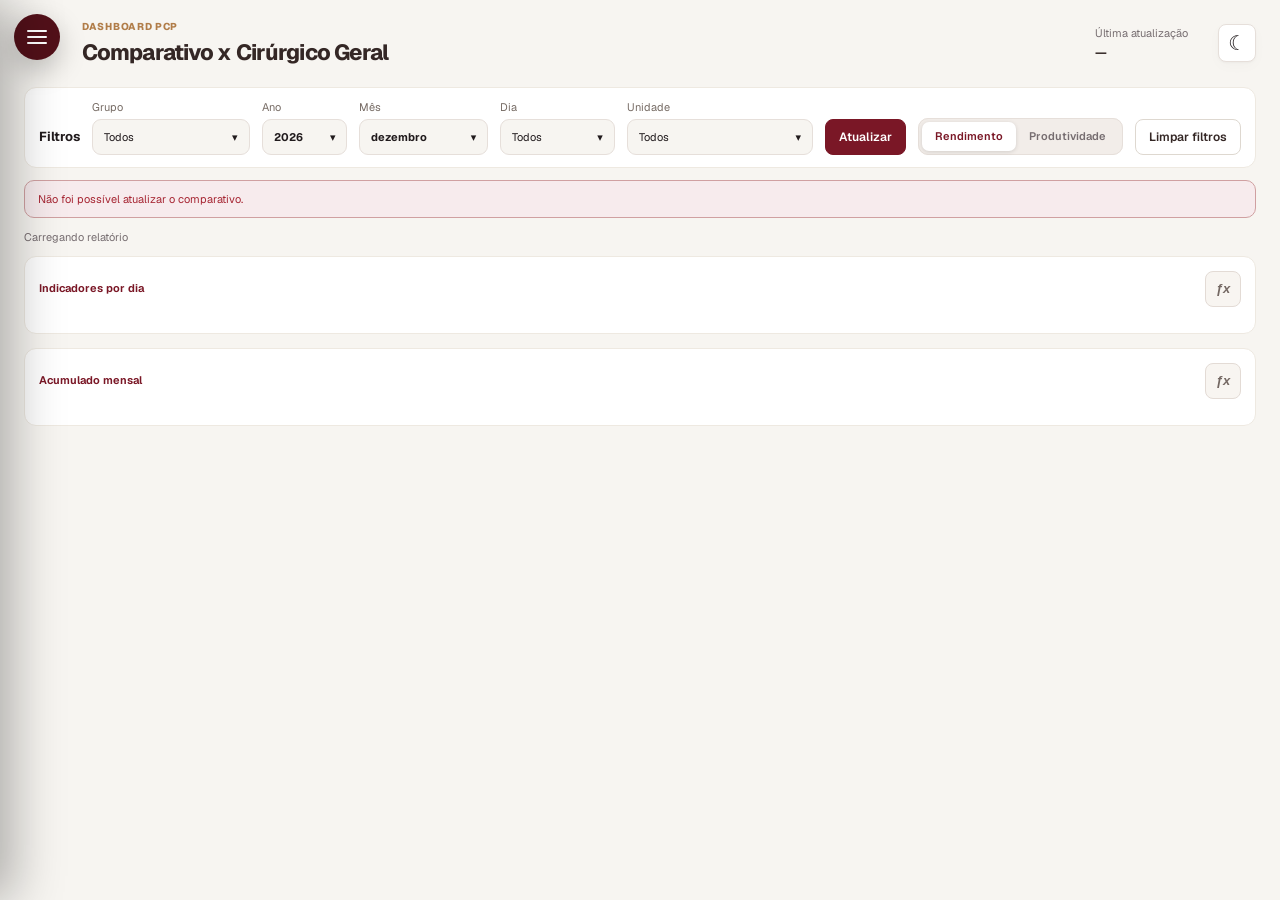
==== index.html @ 4cd7d061 "Identifica período e unidades no resumo de paradas de produção" ====
<!doctype html><html lang="pt-BR"><head><meta name="color-scheme" content="light dark"><meta charset="utf-8"><meta name="viewport" content="width=device-width,initial-scale=1"><link rel="icon" href="assets/img/favicon-granja.png"><title>Comparativo x Cirúrgico Geral | BI PCP</title><script>if(window.matchMedia("(max-width:767px)").matches){document.documentElement.dataset.theme="light";}else{try{const theme=localStorage.getItem('bi-zootecnico-theme');if(theme==='light'||theme==='dark')document.documentElement.dataset.theme=theme;}catch(_){}}</script><link rel="stylesheet" href="assets/css/app.css?v=32f4011f5f65"><link rel="stylesheet" href="assets/vendor/geist/index.css"><link rel="stylesheet" href="assets/css/pcp.css?v=a3d32bdedaae"><link rel="stylesheet" href="assets/css/indicator-formulas.css?v=6862e97d2ed5"><link rel="stylesheet" href="assets/css/pcp-condenacoes-period.css?v=20261119-acoes-empilhadas-8"></head><body class="pcp-report" data-page="desempenho" data-pcp-tables="diario_industria,diario_industria_turnos"><div class="app-shell"><header class="page-header"><div><div class="eyebrow">Dashboard PCP</div><h1>Comparativo x Cirúrgico Geral</h1><p></p></div><div class="header-toolbar"></div></header><section class="card filter-card hidden"><div class="filter-card-top"><div><h2>Filtros</h2><p>Os componentes compartilham o contexto selecionado.</p></div><div class="pcp-toolbar"><button class="button" id="atualizar" type="button">Atualizar</button><button class="button button-ghost-danger" id="limparFiltros" type="button">Limpar filtros</button></div></div><div class="filters-grid first-page-filters"><label class="filter-field"><span>Relatório</span><select id="tabela" class="pcp-filter-select"></select></label><div class="filter-field"><span>Ano</span><div class="checkbox-multiselect" id="ano"></div></div><div class="filter-field"><span>Mês</span><div class="checkbox-multiselect" id="mes"></div></div><div class="filter-field"><span>Empresa</span><div class="checkbox-multiselect" id="empresa"></div></div><div class="filter-field"><span>Unidade</span><div class="checkbox-multiselect" id="unidade"></div></div><div class="filter-field" id="secao-field"><span>Seção</span><div class="checkbox-multiselect" id="secao"></div></div><div class="filter-field" id="transacao-field"><span>Transação</span><div class="checkbox-multiselect" id="transacao"></div></div></div></section><div id="mensagemErro" class="alert alert-error hidden" role="alert"></div><p id="estadoConsulta" class="pcp-mobile-label" role="status" aria-live="polite">Carregando relatório</p><main id="pcpConteudo" class="pcp-layout"></main></div><script src="assets/vendor/echarts/echarts.min.js"></script><script src="assets/js/config.js?v=98c9b3e5670e"></script><script src="assets/js/api.js?v=2f6e5cc27788"></script><script src="assets/js/theme.js?v=80469cb91aea"></script><script src="assets/js/filters.js?v=a02ed3ed2dec"></script><script src="assets/js/pcp-multiselect.js?v=17f7ce40a08b"></script><script src="assets/js/api-screen.js?v=c61b14a5a5da"></script><script src="assets/js/pcp-report-model.js?v=6439ba929b4d"></script><script src="assets/js/pcp-comparativo.js?v=2f45422227d0"></script><script src="assets/js/pcp-eficiencia.js?v=c027bd2e441c"></script><script src="assets/js/pcp-estoque-pa.js?v=470a0c54a097"></script><script src="assets/js/pcp-gestao-pa.js?v=091624c36175"></script><script src="assets/js/pcp-table-sort.js?v=40206d706b6e"></script><script src="assets/js/pcp-condenacoes-period.js?v=20261119-contexto-semanal-6"></script><script src="assets/js/pcp-condenacoes.js?v=granja-fornecedor-20261123-1"></script><script src="assets/js/pcp-paradas.js?v=a822362662da"></script><script src="assets/js/pcp-cirurgico.js?v=8f1dd2da748f"></script><script src="assets/js/pcp-report.js?v=782a827d8070"></script><script src="assets/js/sidebar.js?v=56836fad3c9e"></script><script src="assets/js/indicator-formulas-data.js?v=10bcbc79a2e3"></script><script src="assets/js/indicator-formulas.js?v=61b629666695"></script><script src="assets/js/overview-return.js?v=3"></script></body></html>
---- assets/css/app.css ----
:root {
  color-scheme: light;

  --background: #f7f5f1;
  --foreground: #211b1d;

  --card: #ffffff;
  --card-foreground: #211b1d;

  --popover: #ffffff;
  --popover-foreground: #211b1d;

  --primary: #7a1726;
  --primary-foreground: #ffffff;
  --primary-2: #a52a3c;

  --secondary: #f2ede9;
  --secondary-foreground: #352d2f;

  --accent: #c29b2f;
  --accent-foreground: #211b1d;

  --muted: #f1ede8;
  --muted-foreground: #766d70;

  --border: #e6dfda;
  --input: #e6dfda;
  --ring: rgba(122, 23, 38, 0.24);

  --destructive: #a62532;

  --radius: 14px;

  --shadow-sm:
    0 1px 2px rgba(24, 18, 20, 0.03), 0 4px 14px rgba(24, 18, 20, 0.025);

  --shadow-md:
    0 1px 2px rgba(24, 18, 20, 0.04), 0 12px 34px rgba(24, 18, 20, 0.055);
}

.api-filter-progress { position:fixed; right:20px; bottom:18px; z-index:3000; display:flex; align-items:center; gap:10px; padding:12px 18px; border:1px solid var(--border); border-radius:10px; background:var(--card); color:var(--primary); box-shadow:0 5px 22px #0002; font-size:13px; font-weight:650; pointer-events:none; }
.api-filter-progress::before { content:""; width:15px; height:15px; border:2px solid var(--border); border-top-color:var(--primary); border-radius:50%; animation:api-filter-spin .8s linear infinite; }
@keyframes api-filter-spin { to { transform:rotate(360deg); } }
@media (prefers-reduced-motion:reduce) { .api-filter-progress::before { animation:none; } }


:root[data-theme="dark"] {
  color-scheme: dark;

  --background: #111113;
  --foreground: #f3eeee;

  --card: #171719;
  --card-foreground: #f3eeee;

  --popover: #1b1b1e;
  --popover-foreground: #f3eeee;

  --primary: #b84b5e;
  --primary-foreground: #ffffff;
  --primary-2: #8d2538;

  --secondary: #232326;
  --secondary-foreground: #f0e9e9;

  --accent: #d1ad42;
  --accent-foreground: #171719;

  --muted: #222225;
  --muted-foreground: #aaa0a3;

  --border: #2e2e33;
  --input: #333338;
  --ring: rgba(184, 75, 94, 0.28);

  --destructive: #d1505b;

  --shadow-sm: 0 1px 2px rgba(0, 0, 0, 0.28);

  --shadow-md: 0 16px 42px rgba(0, 0, 0, 0.32);
}

* {
  box-sizing: border-box;
}

html,
body {
  margin: 0;
  min-height: 100%;
}

body {
  background:
    radial-gradient(
      circle at 86% -10%,
      color-mix(in srgb, var(--primary) 7%, transparent),
      transparent 28%
    ),
    var(--background);

  color: var(--foreground);

  font-family:
    Inter,
    ui-sans-serif,
    system-ui,
    -apple-system,
    BlinkMacSystemFont,
    "Segoe UI",
    sans-serif;

  -webkit-font-smoothing: antialiased;
}

button,
select,
input {
  font: inherit;
}

.hidden {
  display: none !important;
}

.app-shell {
  width: min(1760px, calc(100% - 32px));
  margin: 0 auto;
  padding: 26px 0 42px;
}

.page-header {
  display: flex;
  align-items: flex-start;
  justify-content: space-between;
  gap: 24px;

  margin-bottom: 20px;
}

.page-header h1 {
  margin: 5px 0 4px;

  font-size: clamp(28px, 2.1vw, 38px);
  line-height: 1.05;

  font-weight: 760;
  letter-spacing: -0.04em;
}

.page-header p {
  margin: 0;

  color: var(--muted-foreground);

  font-size: 13px;
}

.eyebrow {
  color: var(--accent);

  font-size: 10px;
  font-weight: 800;

  letter-spacing: 0.07em;
  text-transform: uppercase;
}

.header-toolbar {
  display: flex;
  align-items: center;
  gap: 10px;
}

.icon-button {
  min-width: 40px;
  height: 40px;

  display: inline-flex;
  align-items: center;
  justify-content: center;
  gap: 8px;

  padding: 0 11px;

  border: 1px solid var(--border);
  border-radius: 10px;

  background: var(--card);
  color: var(--foreground);

  cursor: pointer;
  text-decoration: none;

  box-shadow: var(--shadow-sm);
}

.icon-button:hover {
  background: var(--secondary);
}

.icon-button-label {
  min-width: auto;

  color: var(--primary);

  font-size: 12px;
  font-weight: 700;
}

.update-meta {
  padding-left: 12px;

  border-left: 1px solid var(--border);
}

.update-meta span {
  display: block;

  margin-bottom: 2px;

  color: var(--muted-foreground);

  font-size: 9px;
  font-weight: 800;

  letter-spacing: 0.05em;
  text-transform: uppercase;
}

.update-meta strong {
  display: block;

  font-size: 11px;
  font-weight: 650;
}

.card {
  border: 1px solid var(--border);
  border-radius: var(--radius);

  background: var(--card);
  color: var(--card-foreground);

  box-shadow: var(--shadow-sm);
}

.filter-card {
  margin-bottom: 16px;
  padding: 14px;
}

.filter-card-top {
  display: flex;
  align-items: flex-start;
  justify-content: space-between;
  gap: 16px;

  margin-bottom: 12px;
}

.filter-card-top h2 {
  margin: 0;

  font-size: 13px;
}

.filter-card-top p {
  margin: 2px 0 0;

  color: var(--muted-foreground);

  font-size: 10px;
}

.filters-grid {
  display: grid;
  gap: 9px;
}

.first-page-filters {
  grid-template-columns: repeat(6, minmax(145px, 1fr));
}

.details-filters {
  grid-template-columns: repeat(5, minmax(145px, 1fr));
}

.filter-field {
  min-width: 0;
}

.filter-field > span {
  display: block;

  margin: 0 0 5px 2px;

  color: var(--muted-foreground);

  font-size: 9px;
  font-weight: 750;
}

.filter-field select {
  width: 100%;
  min-height: 40px;

  padding: 0 11px;

  border: 1px solid var(--input);
  border-radius: 9px;

  background: var(--background);
  color: var(--foreground);
}

.button {
  min-height: 36px;

  padding: 0 13px;

  border: 1px solid transparent;
  border-radius: 9px;

  cursor: pointer;

  font-size: 11px;
  font-weight: 700;
}

.button-ghost-danger {
  border-color: color-mix(in srgb, var(--destructive) 22%, var(--border));

  background: color-mix(in srgb, var(--destructive) 8%, var(--card));

  color: var(--destructive);
}

.button-ghost-danger:hover {
  background: var(--destructive);
  color: #fff;
}

/* Choices.js */
.choices {
  margin: 0 !important;
}

.choices__inner {
  min-height: 40px !important;

  display: flex;
  align-items: center;

  padding: 6px 32px 6px 10px !important;

  border: 1px solid var(--input) !important;
  border-radius: 9px !important;

  background: var(--background) !important;
  color: var(--foreground) !important;

  font-size: 12px !important;
}

.is-focused .choices__inner,
.is-open .choices__inner {
  border-color: var(--primary) !important;

  box-shadow: 0 0 0 3px var(--ring) !important;
}

.choices__list--single {
  padding: 0 !important;
}

.choices__list--dropdown,
.choices__list[aria-expanded] {
  z-index: 60 !important;

  margin-top: 6px !important;

  border: 1px solid var(--border) !important;
  border-radius: 10px !important;

  background: var(--popover) !important;
  color: var(--popover-foreground) !important;

  box-shadow: var(--shadow-md) !important;
}

.choices__input {
  border: 1px solid var(--border) !important;
  border-radius: 8px !important;

  background: var(--background) !important;
  color: var(--foreground) !important;
}

.choices__item--selectable.is-highlighted {
  background: var(--secondary) !important;
  color: var(--foreground) !important;
}

/* Alert */
.alert {
  margin-bottom: 14px;
  padding: 11px 13px;

  border-radius: 10px;

  font-size: 11px;
}

.alert-error {
  border: 1px solid color-mix(in srgb, var(--destructive) 34%, var(--border));

  background: color-mix(in srgb, var(--destructive) 9%, var(--card));

  color: var(--destructive);
}

/* First page grid */
.dashboard-grid {
  display: grid;
  grid-template-columns: repeat(3, minmax(0, 1fr));

  gap: 12px;
}

.metric-card {
  min-width: 0;

  padding: 13px;

  border: 1px solid var(--border);
  border-radius: var(--radius);

  background: var(--card);

  box-shadow: var(--shadow-sm);
}

.metric-card-wide {
  grid-column: span 2;
}

.metric-card-header {
  display: flex;
  align-items: center;
  justify-content: space-between;
  gap: 10px;

  padding-bottom: 9px;
  margin-bottom: 3px;

  border-bottom: 1px solid var(--border);
}

.metric-card-header h2 {
  margin: 0;

  color: var(--primary);

  font-size: 13px;
}

.metric-card-header p {
  margin: 2px 0 0;

  color: var(--muted-foreground);

  font-size: 9px;
}

.card-actions {
  display: flex;
  align-items: center;
  gap: 5px;
}

.mini-button,
.details-button {
  height: 28px;

  display: inline-flex;
  align-items: center;
  justify-content: center;

  padding: 0 8px;

  border: 1px solid var(--border);
  border-radius: 8px;

  background: var(--background);
  color: var(--muted-foreground);

  cursor: pointer;
  text-decoration: none;

  font-size: 9px;
  font-weight: 700;
}

.details-button:hover,
.mini-button:hover {
  background: var(--secondary);
  color: var(--primary);
}

.metric-table-wrapper {
  width: 100%;
  overflow-x: auto;

  scrollbar-width: thin;
}

.metric-table {
  width: 100%;
  min-width: 410px;

  border-collapse: separate;
  border-spacing: 0;

  font-size: 10px;
}

.metric-table th,
.metric-table td {
  padding: 5px 7px;

  border-bottom: 1px solid var(--border);

  text-align: right;
  white-space: nowrap;

  font-variant-numeric: tabular-nums;
}

.metric-table thead th {
  background: var(--card);
  color: var(--primary);

  font-size: 9px;
}

.metric-table .month-cell {
  text-align: left;

  color: var(--muted-foreground);
}

.metric-table tbody tr:hover {
  background: var(--secondary);
}

.metric-table .total-row {
  background: var(--secondary);

  font-weight: 800;
}

.metric-table .total-row .month-cell {
  color: var(--primary);
}

.metric-value-link {
  display: block;

  margin: -5px -7px;
  padding: 5px 7px;

  color: inherit;
  text-decoration: none;

  border-radius: 5px;
}

.metric-value-link:hover {
  background: color-mix(in srgb, var(--primary) 8%, transparent);

  color: var(--primary);
}

.table-sort-button {
  width: 100%;

  display: inline-flex;
  align-items: center;
  justify-content: flex-end;
  gap: 3px;

  padding: 0;

  border: 0;

  background: transparent;
  color: inherit;

  cursor: pointer;

  font: inherit;
  font-weight: inherit;
}

.table-sort-button-month {
  justify-content: flex-start;
}

.sort-icon {
  color: var(--muted-foreground);

  font-size: 8px;
}

.skeleton {
  height: 330px;

  border: 1px solid var(--border);
  border-radius: var(--radius);

  background: linear-gradient(
    90deg,
    var(--card) 0%,
    var(--secondary) 45%,
    var(--card) 100%
  );

  background-size: 220% 100%;

  animation: skeleton 1.2s ease infinite;
}

@keyframes skeleton {
  to {
    background-position: -120% 0;
  }
}

/* Details */
.back-link {
  display: inline-block;

  margin-bottom: 9px;

  color: var(--primary);

  text-decoration: none;

  font-size: 10px;
  font-weight: 700;
}

.details-top-grid {
  display: grid;
  grid-template-columns:
    minmax(190px, 0.62fr)
    minmax(0, 1.5fr)
    minmax(0, 1.5fr);

  gap: 12px;

  margin-bottom: 12px;
}

.metric-summary-card,
.chart-card {
  padding: 15px;
}

.card-heading-row {
  display: flex;
  align-items: flex-start;
  justify-content: space-between;
  gap: 12px;
}

.card-heading-row h2 {
  margin: 2px 0 0;

  font-size: 14px;
}

.card-heading-row p {
  margin: 3px 0 0;

  color: var(--muted-foreground);

  font-size: 10px;
}

.card-kicker {
  color: var(--muted-foreground);

  font-size: 9px;
  font-weight: 800;

  text-transform: uppercase;
  letter-spacing: 0.055em;
}

.metric-summary-value {
  margin-top: 38px;

  font-size: clamp(38px, 4vw, 58px);
  font-weight: 760;

  letter-spacing: -0.055em;
}

.metric-summary-caption {
  margin-top: 6px;

  color: var(--muted-foreground);

  font-size: 10px;
}

.mini-link {
  color: var(--primary);

  font-size: 9px;
  font-weight: 700;

  text-decoration: none;
}

.chart {
  width: 100%;
}

.chart-ranking {
  height: 360px;
}

.ranking-scroll { overflow-y:auto; overflow-x:hidden; overscroll-behavior:contain; scrollbar-gutter:stable; min-width:0; }
.ranking-scroll:focus-visible { outline:2px solid var(--primary); outline-offset:2px; }
.ranking-context, .ranking-reconciliation { color:var(--muted-foreground); font-size:12px; line-height:1.5; margin:6px 0 12px; }
.ranking-reconciliation { padding-top:10px; border-top:1px solid var(--border); }

.chart-evolution {
  height: 390px;
}

.evolution-card {
  padding: 15px;
}

.updating-pill {
  position: fixed;
  right: 18px;
  bottom: 18px;

  z-index: 1000;

  display: inline-flex;
  align-items: center;
  gap: 8px;

  padding: 9px 12px;

  border: 1px solid var(--border);
  border-radius: 999px;

  background: var(--popover);
  color: var(--popover-foreground);

  box-shadow: var(--shadow-md);

  font-size: 10px;
  font-weight: 700;
}

.spinner {
  width: 12px;
  height: 12px;

  border: 2px solid var(--border);
  border-top-color: var(--primary);
  border-radius: 50%;

  animation: spin 0.65s linear infinite;
}

@keyframes spin {
  to {
    transform: rotate(360deg);
  }
}

/* Dialog */
.dialog-layer {
  position: fixed;
  inset: 0;

  z-index: 9999;

  display: grid;
  place-items: center;

  padding: 18px;
}

.dialog-backdrop {
  position: absolute;
  inset: 0;

  background: rgba(0, 0, 0, 0.44);
  backdrop-filter: blur(4px);
}

.dialog-card {
  position: relative;
  z-index: 1;

  width: min(620px, 100%);
  max-height: 90vh;

  overflow-y: auto;

  padding: 18px;

  border: 1px solid var(--border);
  border-radius: 16px;

  background: var(--popover);
  color: var(--popover-foreground);

  box-shadow: var(--shadow-md);
}

.dialog-header {
  display: flex;
  align-items: flex-start;
  justify-content: space-between;
  gap: 18px;

  margin-bottom: 16px;
}

.dialog-header h2 {
  margin: 3px 0 0;
}

.info-block {
  margin-bottom: 14px;
}

.info-block > span {
  display: block;

  margin-bottom: 5px;

  color: var(--muted-foreground);

  font-size: 9px;
  font-weight: 800;

  text-transform: uppercase;
}

.info-block p {
  margin: 0;

  font-size: 12px;
  line-height: 1.55;
}

.code-inline {
  padding: 10px;

  border: 1px solid var(--border);
  border-radius: 9px;

  background: var(--background);

  font-family: Consolas, monospace;
  font-size: 11px;
}

.notice {
  margin: 12px 0;
  padding: 10px;

  border: 1px solid var(--border);
  border-radius: 9px;

  background: color-mix(in srgb, var(--accent) 10%, var(--card));

  font-size: 11px;
}

.notice p {
  margin: 4px 0 0;
}

.code-details summary {
  cursor: pointer;

  color: var(--primary);

  font-size: 10px;
  font-weight: 700;
}

.code-details pre {
  overflow-x: auto;

  padding: 12px;

  border-radius: 10px;

  background: #0d0d0f;
  color: #f4efef;

  font-size: 10px;
}

/* Formulas page compatibility */
.formula-grid {
  display: grid;
  grid-template-columns: repeat(2, minmax(0, 1fr));

  gap: 12px;
}

.formula-card {
  padding: 15px;

  border: 1px solid var(--border);
  border-radius: var(--radius);

  background: var(--card);

  box-shadow: var(--shadow-sm);
}

.formula-title h2 {
  margin: 0;

  color: var(--primary);
}

.formula-title span {
  color: var(--muted-foreground);

  font-size: 9px;
}

.formula-section {
  margin-top: 13px;
}

.formula-section strong {
  display: block;

  margin-bottom: 5px;

  color: var(--muted-foreground);

  font-size: 9px;

  text-transform: uppercase;
}

.formula-section p {
  margin: 0;

  font-size: 11px;
}

/* Responsive */
@media (max-width: 1300px) {
  .first-page-filters {
    grid-template-columns: repeat(3, minmax(180px, 1fr));
  }

  .details-filters {
    grid-template-columns: repeat(3, minmax(170px, 1fr));
  }

  .dashboard-grid {
    grid-template-columns: repeat(2, minmax(0, 1fr));
  }

  .details-top-grid {
    grid-template-columns: repeat(2, minmax(0, 1fr));
  }

  .metric-summary-card {
    grid-column: 1 / -1;
  }
}

@media (max-width: 780px) {
  .app-shell {
    width: min(100% - 18px, 1760px);
    padding-top: 16px;
  }

  .page-header {
    flex-direction: column;
    gap: 12px;
  }

  .header-toolbar {
    width: 100%;
  }

  .update-meta {
    margin-left: auto;
  }

  .filter-card-top p {
    display: none;
  }

  .first-page-filters,
  .details-filters,
  .dashboard-grid,
  .details-top-grid,
  .formula-grid {
    grid-template-columns: 1fr;
  }

  .metric-card-wide {
    grid-column: span 1;
  }

  .chart-ranking {
    height: 330px;
  }

  .chart-evolution {
    height: 350px;
  }

  .metric-summary-card {
    grid-column: auto;
  }
}

/* ============================================================
   V5.1 - LEGIBILIDADE E FILTROS NATIVOS ESTÁVEIS
   ============================================================ */

body {
  font-size: 15px;
}

.page-header h1 {
  font-size: clamp(34px, 2.45vw, 44px);
}

.page-header p {
  font-size: 15px;
}

.eyebrow {
  font-size: 12px;
}

.update-meta span {
  font-size: 10px;
}

.update-meta strong {
  font-size: 13px;
}

.icon-button-label {
  font-size: 13px;
}

.filter-card-top h2 {
  font-size: 15px;
}

.filter-card-top p {
  font-size: 12px;
}

.filter-field > span {
  margin-bottom: 6px;
  font-size: 11px;
}

.filter-field select {
  min-height: 44px;
  padding: 0 38px 0 12px;

  border: 1px solid var(--input);
  border-radius: 10px;

  background-color: var(--background);
  color: var(--foreground);

  font-size: 14px;

  cursor: pointer;

  outline: none;

  transition:
    border-color 0.16s ease,
    box-shadow 0.16s ease,
    background-color 0.16s ease;
}

.filter-field select:hover {
  border-color: color-mix(in srgb, var(--primary) 45%, var(--border));
}

.filter-field select:focus {
  border-color: var(--primary);

  box-shadow: 0 0 0 3px var(--ring);
}

.button {
  font-size: 12px;
}

.metric-card-header h2 {
  font-size: 15px;
}

.metric-card-header p {
  font-size: 11px;
}

.mini-button,
.details-button {
  height: 30px;
  font-size: 10px;
}

.metric-table {
  min-width: 430px;
  font-size: 11.5px;
}

.metric-table thead th {
  font-size: 10.5px;
}

.metric-table th,
.metric-table td {
  padding: 6px 8px;
}

.card-heading-row h2 {
  font-size: 16px;
}

.card-heading-row p,
.metric-summary-caption {
  font-size: 11px;
}

.card-kicker {
  font-size: 10px;
}

.back-link {
  font-size: 11px;
}

.formula-title h2 {
  font-size: 17px;
}

.formula-section strong {
  font-size: 10px;
}

.formula-section p {
  font-size: 12px;
}

/* A V5.1 não depende mais de Choices.js.
   Mantemos esse fallback para evitar qualquer resíduo visual
   caso o navegador ainda tenha o CSS antigo em cache. */
.choices {
  display: none !important;
}

.filter-field select {
  display: block !important;
  visibility: visible !important;
  opacity: 1 !important;
  pointer-events: auto !important;
  position: relative !important;
  z-index: 2;
}

@media (max-width: 780px) {
  .page-header h1 {
    font-size: 30px;
  }

  .filter-field select {
    min-height: 46px;
    font-size: 15px;
  }

  .metric-table {
    font-size: 12px;
  }
}

/* ============================================================
   V5.2 - GEIST + +1 ponto de legibilidade
   ============================================================ */

body {
  font-family:
    "Geist Variable",
    "Geist",
    ui-sans-serif,
    system-ui,
    -apple-system,
    BlinkMacSystemFont,
    "Segoe UI",
    sans-serif;

  font-size: 16px;
}

.page-header h1 {
  font-size: clamp(35px, 2.5vw, 45px);
}

.page-header p {
  font-size: 16px;
}

.eyebrow {
  font-size: 13px;
}

.update-meta span {
  font-size: 11px;
}

.update-meta strong,
.icon-button-label {
  font-size: 14px;
}

.filter-card-top h2 {
  font-size: 16px;
}

.filter-card-top p {
  font-size: 13px;
}

.filter-field > span {
  font-size: 12px;
}

.filter-field select {
  min-height: 46px;
  font-size: 15px;
}

.button {
  font-size: 13px;
}

.metric-card-header h2 {
  font-size: 16px;
}

.metric-card-header p {
  font-size: 12px;
}

.mini-button,
.details-button {
  font-size: 11px;
}

.metric-table {
  font-size: 12.5px;
}

.metric-table thead th {
  font-size: 11.5px;
}

.card-heading-row h2 {
  font-size: 17px;
}

.card-heading-row p,
.metric-summary-caption {
  font-size: 12px;
}

.card-kicker,
.back-link {
  font-size: 11px;
}

.details-filters-with-indicator {
  grid-template-columns: repeat(6, minmax(140px, 1fr));
}

/* Primeira tela passa a ter 7 filtros: 3 + 4 em telas intermediárias. */
.first-page-filters {
  grid-template-columns: repeat(7, minmax(130px, 1fr));
}

@media (max-width: 1500px) {
  .first-page-filters {
    grid-template-columns: repeat(4, minmax(160px, 1fr));
  }

  .details-filters-with-indicator {
    grid-template-columns: repeat(3, minmax(170px, 1fr));
  }
}

@media (max-width: 780px) {
  .page-header h1 {
    font-size: 31px;
  }

  .first-page-filters,
  .details-filters-with-indicator {
    grid-template-columns: 1fr;
  }

  .filter-field select {
    font-size: 16px;
  }

  .metric-table {
    font-size: 13px;
  }
}

/* ============================================================
   V6 STATIC / MOBILE
   ============================================================ */

.static-note {
  margin-top: 8px;
  font-size: 12px;
  color: var(--muted-foreground);
}

@media (max-width: 640px) {
  .app-shell {
    padding-left: 14px;
    padding-right: 14px;
  }

  .page-header {
    gap: 18px;
  }

  .header-toolbar {
    width: 100%;
    justify-content: space-between;
    flex-wrap: wrap;
  }

  .filter-card {
    padding: 14px;
  }

  .metric-card {
    min-width: 0;
  }

  .metric-card-header {
    align-items: flex-start;
    gap: 12px;
  }

  .metric-table-wrapper {
    -webkit-overflow-scrolling: touch;
    scrollbar-width: thin;
  }

  .metric-value-link {
    min-height: 32px;
    display: inline-flex;
    align-items: center;
  }

  .chart {
    min-height: 330px;
  }

  .chart-ranking {
    min-height: 420px;
  }

  .chart-evolution {
    min-height: 360px;
  }
}

/* ============================================================
   V7.2 - PERÍODO + CHECKBOX MULTISELECT
   ============================================================ */

.date-range-toolbar {
  width: min(560px, 100%);
  margin: -10px 0 12px auto;
  padding: 10px 12px;

  display: grid;
  grid-template-columns:
    auto minmax(130px, 1fr)
    auto minmax(130px, 1fr)
    32px;
  align-items: end;
  gap: 8px;

  border: 1px solid var(--border);
  border-radius: 12px;

  background: var(--card);
  box-shadow: var(--shadow-sm);
}

.date-range-title {
  align-self: center;
  display: flex;
  flex-direction: column;
  padding-right: 4px;
}

.date-range-title span,
.date-range-field span {
  font-size: 10px;
  font-weight: 750;
  color: var(--muted-foreground);
  text-transform: uppercase;
  letter-spacing: 0.04em;
}

.date-range-title strong {
  font-size: 12px;
  white-space: nowrap;
}

.date-range-field {
  display: flex;
  flex-direction: column;
  gap: 4px;
}

.date-range-field input {
  width: 100%;
  min-height: 36px;
  padding: 0 9px;

  border: 1px solid var(--input);
  border-radius: 9px;

  color: var(--foreground);
  background: var(--background);

  font: inherit;
  font-size: 12px;
  outline: none;
}

.date-range-field input:focus {
  border-color: var(--primary);
  box-shadow: 0 0 0 3px var(--ring);
}

.date-range-between {
  align-self: end;
  padding-bottom: 9px;
  font-size: 11px;
  color: var(--muted-foreground);
}

.date-range-clear {
  width: 32px;
  height: 36px;
  display: inline-flex;
  align-items: center;
  justify-content: center;

  border: 1px solid var(--border);
  border-radius: 9px;

  background: transparent;
  color: var(--muted-foreground);

  cursor: pointer;
  font-size: 18px;
}

.date-range-clear:hover {
  color: var(--foreground);
  background: var(--muted);
}

.checkbox-multiselect {
  position: relative;
  width: 100%;
}

.checkbox-multiselect-trigger {
  width: 100%;
  min-height: 40px;
  padding: 0 11px;

  display: flex;
  align-items: center;
  justify-content: space-between;
  gap: 10px;

  border: 1px solid var(--input);
  border-radius: 9px;

  background: var(--background);
  color: var(--foreground);

  font: inherit;
  font-size: 12px;
  text-align: left;
  cursor: pointer;
  outline: none;
}

.checkbox-multiselect-trigger:hover {
  border-color: color-mix(in srgb, var(--primary) 45%, var(--border));
}

.checkbox-multiselect.open .checkbox-multiselect-trigger {
  border-color: var(--primary);
  box-shadow: 0 0 0 3px var(--ring);
}

.checkbox-multiselect-trigger.has-selection .checkbox-multiselect-label {
  font-weight: 700;
}

.checkbox-multiselect-label {
  overflow: hidden;
  text-overflow: ellipsis;
  white-space: nowrap;
}

.checkbox-multiselect-chevron {
  flex: 0 0 auto;
  transition: transform 0.16s ease;
}

.checkbox-multiselect.open .checkbox-multiselect-chevron {
  transform: rotate(180deg);
}

.checkbox-multiselect-panel {
  position: absolute;
  z-index: 90;
  top: calc(100% + 6px);
  left: 0;

  width: max(100%, 260px);
  max-width: 380px;
  display: none;

  border: 1px solid var(--border);
  border-radius: 12px;

  background: var(--popover);
  color: var(--popover-foreground);
  box-shadow: var(--shadow-md);

  overflow: hidden;
}

.checkbox-multiselect.open .checkbox-multiselect-panel {
  display: block;
}

.checkbox-multiselect-search-wrap {
  padding: 9px;
  border-bottom: 1px solid var(--border);
}

.checkbox-multiselect-search {
  width: 100%;
  min-height: 36px;
  padding: 0 10px;

  border: 1px solid var(--input);
  border-radius: 8px;

  background: var(--background);
  color: var(--foreground);

  font: inherit;
  font-size: 12px;
  outline: none;
}

.checkbox-multiselect-search:focus {
  border-color: var(--primary);
}

.checkbox-multiselect-list {
  max-height: 290px;
  overflow-y: auto;
  padding: 6px;
}

.checkbox-option {
  min-height: 36px;
  padding: 6px 8px;

  display: flex;
  align-items: center;
  gap: 9px;

  border-radius: 8px;

  cursor: pointer;
  user-select: none;
  font-size: 12px;
}

.checkbox-option:hover {
  background: var(--muted);
}

.checkbox-option input {
  width: 16px;
  height: 16px;
  margin: 0;
  accent-color: var(--primary);
}

.checkbox-option-all {
  margin-bottom: 4px;
  border-bottom: 1px solid var(--border);
  border-radius: 8px 8px 0 0;
  font-weight: 700;
}

.formula-fx {
  font-size: 10px;
  font-weight: 850;
  letter-spacing: -0.02em;
}

@media (max-width: 860px) {
  .date-range-toolbar {
    width: 100%;
    margin-top: 0;
    grid-template-columns:
      minmax(0, 1fr)
      minmax(0, 1fr)
      32px;
  }

  .date-range-title {
    grid-column: 1 / -1;
  }

  .date-range-between {
    display: none;
  }

  .checkbox-multiselect-panel {
    width: 100%;
    max-width: none;
  }
}

/* ============================================================
   V7.3 - ANO/MÊS CHECKBOX NAS DUAS TELAS
   ============================================================ */

.first-page-filters {
  grid-template-columns: repeat(9, minmax(118px, 1fr));
}

.checkbox-multiselect-panel {
  min-width: 220px;
}

.checkbox-option {
  min-height: 34px;
  padding: 7px 9px;
  border-radius: 0;
}

.checkbox-option-all {
  margin-bottom: 2px;
  border-bottom: 1px solid var(--border);
}

.checkbox-option input {
  flex: 0 0 auto;
}

@media (max-width: 1500px) {
  .first-page-filters {
    grid-template-columns: repeat(5, minmax(145px, 1fr));
  }
}

@media (max-width: 980px) {
  .first-page-filters {
    grid-template-columns: repeat(3, minmax(145px, 1fr));
  }
}

@media (max-width: 640px) {
  .first-page-filters {
    grid-template-columns: 1fr;
  }
}

/* ============================================================
   V7.4 - ANO/MÊS PRIMEIROS + FILTRO EFETIVO
   ============================================================ */

.first-page-filters {
  grid-template-columns: repeat(9, minmax(118px, 1fr));
}

@media (max-width: 1500px) {
  .first-page-filters {
    grid-template-columns: repeat(5, minmax(145px, 1fr));
  }
}

@media (max-width: 980px) {
  .first-page-filters {
    grid-template-columns: repeat(3, minmax(145px, 1fr));
  }
}

@media (max-width: 640px) {
  .first-page-filters {
    grid-template-columns: 1fr;
  }
}

/* Allow grid/flex children to shrink to the viewport. */
.app-shell,
.filters-grid > *,
.details-top-grid > *,
.dashboard-grid > *,
.formula-grid > *,
.page-header > *,
.card-heading-row > *,
.filter-card-top > *,
.chart-card,
.chart-ranking,
.chart-evolution,
.metric-summary-card {
  min-width: 0;
}

.chart {
  width: 100%;
  max-width: 100%;
}

.page-header h1,
.card-heading-row h2,
.metric-summary-value,
.checkbox-option span {
  overflow-wrap: anywhere;
}

.checkbox-multiselect-panel {
  min-width: 0;
  width: 100%;
  max-width: 100%;
}

.checkbox-multiselect-label {
  min-width: 0;
}

@media (max-width: 780px) {
  .filter-card-top,
  .metric-card-header {
    flex-wrap: wrap;
  }

  .metric-summary-value {
    font-size: clamp(30px, 9vw, 48px);
  }
}

/* ==========================================================
   V7.6 - NAVEGAÇÃO LATERAL GRANA BRASÍLIA
   ========================================================== */

:root {
  --brand-sidebar: #521019;
  --brand-sidebar-hover: #641522;
  --brand-sidebar-active: #6f1b28;
  --brand-sidebar-gold: #c69b19;
}

.side-nav-root {
  position: fixed;
  inset: 0 auto 0 0;
  z-index: 1400;
  pointer-events: none;
}

.side-nav-rail {
  position: fixed;
  left: 0;
  top: 18px;
  width: 48px;
  min-height: 92px;
  padding: 10px 7px;
  border: 0;
  border-radius: 0 12px 12px 0;
  background: var(--brand-sidebar);
  box-shadow: 0 10px 28px rgb(0 0 0 / 22%);
  color: #fff;
  display: flex;
  flex-direction: column;
  align-items: center;
  justify-content: center;
  gap: 12px;
  cursor: pointer;
  pointer-events: auto;
  transition:
    transform 0.18s ease,
    background 0.18s ease;
}

.side-nav-rail:hover {
  background: var(--brand-sidebar-hover);
  transform: translateX(2px);
}

.side-nav-mark {
  width: 30px;
  height: 30px;
  object-fit: contain;
}

.side-nav-hamburger {
  width: 21px;
  display: grid;
  gap: 4px;
}

.side-nav-hamburger i {
  height: 2px;
  width: 100%;
  display: block;
  background: currentColor;
  border-radius: 999px;
}

.side-nav-overlay {
  position: fixed;
  inset: 0;
  background: rgb(8 13 22 / 45%);
  opacity: 0;
  visibility: hidden;
  pointer-events: none;
  transition:
    opacity 0.2s ease,
    visibility 0.2s ease;
}

.side-nav-panel {
  position: fixed;
  inset: 0 auto 0 0;
  width: min(270px, calc(100vw - 40px));
  padding: 18px 14px 22px;
  background: linear-gradient(180deg, #521019 0%, #451019 100%);
  color: #fff;
  box-shadow: 18px 0 48px rgb(0 0 0 / 30%);
  transform: translateX(-102%);
  pointer-events: auto;
  transition: transform 0.22s ease;
  display: flex;
  flex-direction: column;
}

.side-nav-root.open .side-nav-panel {
  transform: translateX(0);
}
.side-nav-root.open .side-nav-overlay {
  opacity: 1;
  visibility: visible;
  pointer-events: auto;
}
.side-nav-root.open .side-nav-rail {
  visibility: hidden;
}

.side-nav-brand {
  padding: 2px 4px 0;
}

.side-nav-panel-head {
  display: flex;
  align-items: flex-start;
  justify-content: space-between;
  gap: 10px;
}

.side-nav-logo {
  width: 185px;
  max-width: calc(100% - 42px);
  height: auto;
  object-fit: contain;
}

.side-nav-close {
  width: 32px;
  height: 32px;
  border: 1px solid rgb(255 255 255 / 16%);
  border-radius: 8px;
  background: transparent;
  color: rgb(255 255 255 / 84%);
  font: inherit;
  font-size: 22px;
  line-height: 1;
  cursor: pointer;
}

.side-nav-close:hover {
  background: rgb(255 255 255 / 8%);
}

.side-nav-section-title {
  margin-top: 10px;
  padding: 0 2px 7px;
  color: var(--brand-sidebar-gold);
  border-bottom: 1px solid rgb(198 155 25 / 30%);
  font-size: 11px;
  line-height: 1.2;
  font-weight: 800;
  letter-spacing: 0.02em;
  text-align: center;
  width: 100%;
  display: block; /* ou block, se já não for */
}

.side-nav-links {
  display: grid;
  gap: 3px;
  padding: 4px 4px 0;
}

.side-nav-link {
  min-height: 36px;
  padding: 8px 10px;
  display: flex;
  align-items: center;
  border-left: 3px solid transparent;
  border-radius: 3px;
  color: rgb(255 255 255 / 76%);
  text-decoration: none;
  font-size: 13px;
  font-weight: 500;
  transition:
    background 0.15s ease,
    color 0.15s ease,
    border-color 0.15s ease;
}

.side-nav-link:hover {
  color: #fff;
  background: rgb(255 255 255 / 5%);
}

.side-nav-link.active {
  color: #fff;
  background: var(--brand-sidebar-active);
  border-left-color: var(--brand-sidebar-gold);
  font-weight: 700;
}

body.side-nav-open {
  overflow: hidden;
}

/* Lotes em criação */
.lotes-kpi-grid {
  display: grid;
  grid-template-columns: repeat(5, minmax(0, 1fr));
  gap: 14px;
  margin: 18px 0;
}

.lotes-kpi {
  min-width: 0;
  padding: 18px;
}

.lotes-kpi .card-heading-row {
  align-items: flex-start;
}

.lotes-kpi-label {
  color: var(--muted-foreground);
  font-size: 0.84rem;
  font-weight: 650;
}

.lotes-kpi-value {
  margin-top: 10px;
  font-size: clamp(1.45rem, 2.6vw, 2.15rem);
  line-height: 1;
  font-weight: 760;
  letter-spacing: -0.04em;
}

.lotes-kpi-caption {
  margin-top: 8px;
  color: var(--muted-foreground);
  font-size: 0.78rem;
}

.formula-mini-button {
  width: 30px;
  height: 30px;
  border: 1px solid var(--border);
  border-radius: 9px;
  background: var(--secondary);
  color: var(--foreground);
  cursor: pointer;
  font: inherit;
  font-weight: 700;
}

.lotes-table-card {
  overflow: hidden;
}

.lotes-table-wrap {
  overflow: auto;
  max-height: 62vh;
}

.lotes-table {
  width: 100%;
  border-collapse: separate;
  border-spacing: 0;
  min-width: 1100px;
}

.lotes-table th,
.lotes-table td {
  padding: 11px 12px;
  border-bottom: 1px solid var(--border);
  text-align: left;
  white-space: nowrap;
  font-size: 0.83rem;
}

.lotes-table th {
  position: sticky;
  top: 0;
  z-index: 2;
  background: var(--card);
  color: var(--muted-foreground);
  font-weight: 680;
}

.lotes-table tbody tr:hover td {
  background: var(--secondary);
}

.lotes-age-badge {
  display: inline-flex;
  align-items: center;
  justify-content: center;
  min-width: 54px;
  padding: 5px 8px;
  border-radius: 999px;
  background: var(--secondary);
  font-weight: 650;
}

.formula-page-section + .formula-page-section {
  margin-top: 34px;
}

.formula-section-header {
  margin-bottom: 14px;
}

.formula-section-header h2 {
  margin: 0 0 4px;
}

.formula-section-header p {
  margin: 0;
  color: var(--muted-foreground);
}

@media (max-width: 1300px) {
  .lotes-kpi-grid {
    grid-template-columns: repeat(3, minmax(0, 1fr));
  }
}

@media (max-width: 780px) {
  .side-nav-rail {
    top: 12px;
    bottom: auto;
    min-height: 84px;
  }

  .lotes-kpi-grid {
    grid-template-columns: repeat(2, minmax(0, 1fr));
  }
}

@media (max-width: 520px) {
  .lotes-kpi-grid {
    grid-template-columns: 1fr;
  }
}

/* ==========================================================
   V7.11 - LOTES EM CRIAÇÃO / referência operacional
   ========================================================== */
.lotes-reference-page {
}
.lotes-shell {
  width: min(1880px, calc(100% - 28px));
  padding-top: 14px;
}
.lotes-compact-header {
  display: flex;
  align-items: center;
  justify-content: space-between;
  gap: 18px;
  margin-bottom: 12px;
}
.lotes-compact-header h1 {
  margin: 4px 0 0;
  font-size: clamp(26px, 2.2vw, 36px);
  line-height: 1;
  letter-spacing: -0.04em;
}
.lotes-period-badge {
  display: grid;
  grid-template-columns: auto auto;
  align-items: center;
  gap: 9px;
  color: var(--primary);
  font-size: 11px;
  font-weight: 800;
  white-space: nowrap;
}
.lotes-period-badge small {
  grid-column: 1 / -1;
  text-align: right;
  font-size: 11px;
  font-weight: 500;
}
.lotes-period-badge strong {
  display: grid;
  place-items: center;
  min-width: 29px;
  height: 29px;
  padding: 0 7px;
  border-radius: 4px;
  background: var(--primary);
  color: #fff;
  font-size: 14px;
}
.lotes-history-link {
  display: inline-flex;
  align-items: center;
  min-height: 40px;
  padding: 0 10px;
  border-radius: 5px;
  color: var(--primary);
  font-size: 11px;
  font-weight: 800;
  text-decoration: none;
  white-space: nowrap;
}
.lotes-history-link:hover,
.lotes-history-link:focus-visible { background: color-mix(in srgb, var(--primary) 10%, transparent); }
.lotes-history-link strong {
  display: inline-grid;
  place-items: center;
  min-width: 29px;
  height: 29px;
  margin-left: 7px;
  padding: 0 7px;
  border-radius: 4px;
  background: var(--primary);
  color: #fff;
  font-size: 14px;
}
.history-current-label { color: var(--primary); font-size: 11px; font-weight: 800; white-space: nowrap; }
.history-shell { width: min(1880px, calc(100% - 28px)); padding-top: 14px; }
.history-filter-card { margin-bottom: 14px; }
.history-filters { display: grid; grid-template-columns: repeat(6, minmax(120px, 1fr)); gap: 12px; }
.history-filter-field { display: grid; gap: 4px; min-width: 0; }
.history-filter-field span { color: var(--muted-foreground); font-size: 10px; font-weight: 720; }
.history-multi-select { position: relative; min-width: 0; }
.history-multi-select summary { display: flex; align-items: center; justify-content: space-between; min-height: 40px; padding: 0 10px; border: 1px solid var(--border); border-radius: 5px; background: var(--card); color: var(--foreground); font-size: 12px; cursor: pointer; list-style: none; }
.history-multi-select summary::-webkit-details-marker { display: none; }
.history-multi-select summary::after { content: "⌄"; color: var(--muted-foreground); font-size: 12px; }
.history-multi-select[open] summary { border-color: var(--primary); border-bottom-left-radius: 0; border-bottom-right-radius: 0; }
.history-multi-menu { position: absolute; z-index: 8; top: 100%; left: 0; right: 0; max-height: 250px; overflow: auto; padding: 6px; border: 1px solid var(--primary); border-top: 0; border-radius: 0 0 5px 5px; background: var(--card); box-shadow: 0 8px 20px rgba(0,0,0,.12); }
.history-multi-menu label { display: flex; align-items: center; gap: 7px; min-height: 28px; padding: 3px 5px; color: var(--foreground); font-size: 11px; cursor: pointer; }
.history-multi-menu label:hover { background: color-mix(in srgb, var(--primary) 8%, var(--card)); }
.history-multi-menu input { accent-color: var(--primary); }
.history-kpis { display: grid; grid-template-columns: repeat(4, minmax(0, 1fr)); gap: 12px; margin-bottom: 14px; }
.history-kpi { padding: 14px 16px; border-top: 2px solid var(--primary); }
.history-kpi span { color: var(--muted-foreground); font-size: 11px; }
.history-kpi strong { display: block; margin-top: 5px; color: var(--foreground); font-size: 22px; font-variant-numeric: tabular-nums; }
.history-table-card { overflow: hidden; }
.history-table-heading { display: flex; justify-content: space-between; align-items: center; gap: 16px; padding: 15px 16px; border-bottom: 1px solid var(--border); }
.history-table-heading h2 { margin: 0; font-size: 15px; }
.history-table-heading p { margin: 4px 0 0; color: var(--muted-foreground); font-size: 12px; }
.history-year-filter { display: inline-flex; align-items: center; gap: 4px; flex-wrap: wrap; }
.history-year-button { min-width: 52px; min-height: 32px; padding: 0 10px; border: 1px solid var(--border); border-radius: 5px; background: var(--card); color: var(--muted-foreground); font: inherit; font-size: 11px; font-weight: 750; cursor: pointer; }
.history-year-button:hover, .history-year-button:focus-visible { border-color: var(--primary); color: var(--primary); }
.history-year-button.active { border-color: var(--primary); background: var(--primary); color: #fff; }
.history-source { color: var(--primary); font-size: 11px; font-weight: 750; }
.history-table-wrap { max-width: 100%; overflow: auto; }
.history-table { width: 100%; min-width: 2100px; border-collapse: collapse; font-size: 12px; }
.history-table th, .history-table td { padding: 10px 12px; border-bottom: 1px solid var(--border); text-align: left; white-space: nowrap; }
.history-table thead th { position: sticky; top: 0; z-index: 1; background: var(--card); color: var(--muted-foreground); font-size: 11px; font-weight: 700; }
.history-table th.num, .history-table td.num { text-align: right; font-variant-numeric: tabular-nums; }
.history-table tbody tr:hover td { background: color-mix(in srgb, var(--primary) 5%, var(--card)); }
.history-table tfoot th { background: var(--card); font-weight: 800; }
.history-sort { min-height: 28px; padding: 3px 0; border: 0; background: transparent; color: inherit; font: inherit; font-weight: inherit; cursor: pointer; }
.history-sort span { color: var(--muted-foreground); margin-left: 4px; }
.history-sort.active { color: var(--primary); }
.history-expand { display: inline-flex; align-items: center; gap: 8px; min-height: 30px; padding: 0; border: 0; background: transparent; color: var(--foreground); font: inherit; text-align: left; cursor: pointer; }
.history-expand span:first-child { display: inline-grid; place-items: center; width: 17px; height: 17px; border: 1px solid var(--border); border-radius: 3px; color: var(--primary); font-weight: 800; }
.history-level-0 td { background: color-mix(in srgb, var(--primary) 7%, var(--card)); font-weight: 800; }
.history-level-1 td { background: color-mix(in srgb, var(--primary) 3%, var(--card)); font-weight: 650; }
.history-level-1 td:first-child { padding-left: 34px; }
.history-level-2 td:first-child { padding-left: 58px; }
.history-level-3 td:first-child { padding-left: 84px; color: var(--muted-foreground); }
.history-empty { padding: 32px !important; color: var(--muted-foreground); text-align: center !important; }
@media (max-width: 980px) { .history-filters { grid-template-columns: repeat(3, minmax(120px, 1fr)); } .history-kpis { grid-template-columns: repeat(2, minmax(0, 1fr)); } }
@media (max-width: 640px) { .history-filters { grid-template-columns: 1fr; } .history-kpis { grid-template-columns: 1fr 1fr; gap: 8px; } .history-kpi { padding: 11px; } .history-kpi strong { font-size: 18px; } .history-header .card-actions { gap: 4px; } .history-table-heading { align-items: flex-start; flex-direction: column; } .history-year-filter { width: 100%; } .history-year-button { flex: 1; } }
.lotes-filter-strip {
  padding: 10px 12px;
  border-radius: 8px;
}
.lotes-filter-row {
  display: grid;
  grid-template-columns: repeat(6, minmax(132px, 1fr)) auto;
  align-items: end;
  gap: 12px;
}
.lotes-select-field {
  min-width: 0;
  display: grid;
  gap: 4px;
}
.lotes-select-field > span {
  color: var(--muted-foreground);
  font-size: 10px;
  font-weight: 720;
}
.lotes-select-field select {
  width: 100%;
  height: 34px;
  padding: 0 34px 0 10px;
  border: 1px solid var(--border);
  border-radius: 5px;
  background: var(--card);
  color: var(--foreground);
  font-size: 12px;
  outline: none;
}
.lotes-select-field select:focus {
  border-color: var(--primary);
  box-shadow: 0 0 0 3px var(--ring);
}
.lotes-clear-button {
  height: 34px;
  padding: 0 14px;
  border: 0;
  border-radius: 5px;
  background: var(--primary);
  color: #fff;
  font-size: 11px;
  font-weight: 760;
  cursor: pointer;
  white-space: nowrap;
  box-shadow: var(--shadow-sm);
}
.lotes-clear-button:hover {
  background: var(--primary-2);
}
.lotes-reference-kpis {
  display: grid;
  grid-template-columns: repeat(5, minmax(0, 1fr));
  gap: 12px;
  margin: 14px 0;
}
.lotes-reference-kpi {
  position: relative;
  min-height: 92px;
  padding: 14px 15px;
  display: grid;
  grid-template-columns: 42px 1fr;
  align-items: center;
  gap: 12px;
  overflow: hidden;
  border-radius: 8px;
}
.lotes-kpi-topline {
  position: absolute;
  inset: 0 0 auto;
  height: 2px;
  background: var(--accent);
}
.lotes-reference-icon {
  width: 36px;
  height: 36px;
  display: grid;
  place-items: center;
  border-radius: 50%;
  background: var(--primary);
  color: #fff;
}
.lotes-reference-icon svg {
  width: 20px;
  height: 20px;
  fill: none;
  stroke: currentColor;
  stroke-width: 1.8;
  stroke-linecap: round;
  stroke-linejoin: round;
}
.lotes-reference-label {
  color: var(--muted-foreground);
  font-size: 11px;
  font-weight: 690;
}
.lotes-reference-value {
  margin-top: 4px;
  font-size: clamp(21px, 2vw, 27px);
  line-height: 1;
  font-weight: 650;
  letter-spacing: -0.025em;
}
.lotes-charts-grid {
  display: grid;
  grid-template-columns: repeat(3, minmax(0, 1fr));
  gap: 14px;
  margin-bottom: 14px;
}
.lotes-chart-card {
  padding: 12px 14px 8px;
  border-radius: 8px;
  overflow: hidden;
}
.lotes-chart-card header {
  min-height: 38px;
}
.lotes-chart-card h2 {
  margin: 0;
  color: var(--primary);
  font-size: 13px;
  font-weight: 760;
}
.chart-legend {
  display: flex;
  flex-wrap: wrap;
  gap: 8px;
  margin-top: 4px;
  color: var(--muted-foreground);
  font-size: 10px;
}
.chart-legend span {
  display: inline-flex;
  align-items: center;
  gap: 4px;
}
.dot {
  width: 7px;
  height: 7px;
  border-radius: 999px;
  display: inline-block;
}
.dot-primary {
  background: var(--primary);
}
.dot-accent {
  background: var(--accent);
}
.lotes-chart {
  height: 285px;
  width: 100%;
}
.lotes-reference-table-card {
  padding: 10px 12px 0;
  border-radius: 8px;
  overflow: hidden;
}
.lotes-reference-table-wrap {
  max-height: 285px;
  overflow: auto;
  border: 1px solid var(--border);
  border-radius: 6px;
}
.lotes-reference-table {
  min-width: 980px;
}
.lotes-reference-table th,
.lotes-reference-table td {
  padding: 7px 9px;
  font-size: 10.5px;
}
.lotes-reference-table thead th {
  position: sticky;
  top: 0;
  z-index: 3;
  background: color-mix(in srgb, var(--accent) 8%, var(--card));
  color: var(--foreground);
  font-weight: 760;
}
.lotes-reference-table tbody tr:nth-child(even) td {
  background: color-mix(in srgb, var(--secondary) 70%, transparent);
}
.lotes-reference-table .num {
  text-align: right;
  font-variant-numeric: tabular-nums;
}
.lotes-reference-table tfoot th {
  position: sticky;
  bottom: 0;
  z-index: 2;
  padding: 7px 9px;
  background: var(--card);
  border-top: 2px solid var(--border);
  font-size: 10.5px;
  font-weight: 800;
}
@media (max-width: 1450px) {
  .lotes-filter-row {
    grid-template-columns: repeat(3, minmax(150px, 1fr)) auto;
  }
  .lotes-clear-button {
    grid-column: auto;
  }
  .lotes-charts-grid {
    grid-template-columns: repeat(2, minmax(0, 1fr));
  }
  .lotes-chart-card:last-child {
    grid-column: 1/-1;
  }
  .lotes-reference-kpis {
    grid-template-columns: repeat(3, minmax(0, 1fr));
  }
}
@media (max-width: 900px) {
  .lotes-filter-row {
    grid-template-columns: repeat(2, minmax(0, 1fr));
  }
  .lotes-clear-button {
    grid-column: 1/-1;
  }
  .lotes-reference-kpis {
    grid-template-columns: repeat(2, minmax(0, 1fr));
  }
  .lotes-charts-grid {
    grid-template-columns: 1fr;
  }
  .lotes-chart-card:last-child {
    grid-column: auto;
  }
  .lotes-chart {
    height: 270px;
  }
}
@media (max-width: 560px) {
  .lotes-shell {
    width: min(100% - 18px, 1880px);
    padding-top: 12px;
  }
  .lotes-compact-header {
    align-items: flex-start;
  }
  .lotes-period-badge span {
    display: none;
  }
  .lotes-filter-row {
    grid-template-columns: 1fr;
  }
  .lotes-reference-kpis {
    grid-template-columns: 1fr;
  }
  .lotes-reference-kpi {
    min-height: 82px;
  }
  .lotes-chart {
    height: 250px;
  }
}

/* ============================================================
   V7.12 - FILTROS LOTES NO MESMO PADRAO DO DESEMPENHO
   ============================================================ */
.lotes-filter-card {
  margin-top: 14px;
}

.lotes-page-filters {
  grid-template-columns: repeat(7, minmax(140px, 1fr));
}

.lotes-page-filters .checkbox-multiselect-trigger {
  min-height: 40px;
}

/* Aviso temporário de indisponibilidade na origem Agrosys. */
.filter-field-tecnico .agrosys-status-note {
  display: flex;
  align-items: center;
  gap: 5px;
  width: fit-content;
  max-width: 100%;
  margin: 0 0 5px 2px;
  padding: 3px 7px;
  border: 1px solid color-mix(in srgb, var(--accent) 42%, var(--border));
  border-radius: 999px;
  background: color-mix(in srgb, var(--accent) 10%, var(--card));
  color: color-mix(in srgb, var(--foreground) 82%, var(--accent));
  font-size: 9px;
  font-weight: 700;
  line-height: 1.2;
}

.filter-field-tecnico .agrosys-status-note-icon {
  display: inline-flex;
  align-items: center;
  justify-content: center;
  flex: 0 0 14px;
  width: 14px;
  height: 14px;
  border-radius: 50%;
  background: var(--accent);
  color: var(--accent-foreground);
  font-size: 9px;
  font-weight: 850;
}

@media (max-width: 780px) {
  .filter-field-tecnico .agrosys-status-note {
    width: 100%;
    border-radius: 9px;
    font-size: 11px;
    white-space: normal;
  }
}

@media (max-width: 1300px) {
  .lotes-page-filters {
    grid-template-columns: repeat(3, minmax(180px, 1fr));
  }
}

@media (max-width: 780px) {
  .lotes-page-filters {
    grid-template-columns: 1fr;
  }
}

/* V7.13 - subtítulo informativo dos gráficos de lotes */
.lotes-chart-card header > div:first-child {
  min-width: 0;
}
.lotes-chart-card .chart-subtitle {
  margin: 3px 0 0;
  color: var(--muted-foreground);
  font-size: 11px;
  line-height: 1.35;
  font-weight: 500;
}

/* ============================================================
   V7.14 - nitidez dos graficos, menu circular e tabela ordenavel
   ============================================================ */
.side-nav-rail {
  top: 14px;
  left: 14px;
  width: 46px;
  height: 46px;
  min-height: 46px;
  padding: 0;
  border-radius: 50%;
  gap: 0;
}
.side-nav-rail:hover {
  transform: translateY(-1px);
}
.side-nav-hamburger {
  width: 20px;
  gap: 4px;
}
.side-nav-hamburger i {
  height: 2px;
}

/* Reserva espaco somente no cabecalho: o botao nao acompanha os graficos/tabelas. */
.side-nav-root {
  position: absolute;
  inset: 0 auto auto 0;
  height: 0;
}
.side-nav-rail {
  position: absolute;
}
.side-nav-overlay,
.side-nav-panel {
  position: fixed;
}
.has-side-nav .app-shell > header:first-child,
.has-side-nav .app-shell > .page-header:first-child {
  padding-left: 58px;
}

.lotes-sort-button {
  width: 100%;
  padding: 0;
  border: 0;
  background: transparent;
  color: inherit;
  font: inherit;
  font-weight: inherit;
  display: inline-flex;
  align-items: center;
  gap: 4px;
  cursor: pointer;
  white-space: nowrap;
}
.lotes-sort-button.num {
  justify-content: flex-end;
}
.lotes-sort-button .sort-icon {
  opacity: 0.48;
  font-size: 10px;
}
.lotes-sort-button:hover .sort-icon,
.lotes-sort-button.active .sort-icon {
  opacity: 1;
  color: var(--primary);
}

/* Os SVGs do ECharts permanecem vetoriais em zoom e telas de alta densidade. */
.lotes-chart > div,
.lotes-chart svg {
  width: 100% !important;
  max-width: 100%;
}
.lotes-chart svg {
  overflow: visible;
}

@media (max-width: 780px) {
  .side-nav-rail {
    top: 10px;
    left: 10px;
    width: 42px;
    height: 42px;
    min-height: 42px;
  }
  .has-side-nav .app-shell > header:first-child,
  .has-side-nav .app-shell > .page-header:first-child {
    padding-left: 50px;
  }
  .lotes-chart-card {
    padding-left: 10px;
    padding-right: 10px;
  }
  .lotes-chart {
    height: 270px;
  }
}

@media (max-width: 420px) {
  .lotes-reference-table th,
  .lotes-reference-table td {
    font-size: 10px;
  }
}

/* Fórmulas legíveis no desktop e no telefone. */
.dashboard-grid > .metric-card-wide { grid-column: 1 / -1; }
.formula-disclosure { min-width: 0; padding: 0; align-self: start; scroll-margin-top: 20px; }
.formula-disclosure > summary { padding: 14px 16px; min-height: 48px; cursor: pointer; color: var(--primary); font-weight: 650; font-size: 14px; overflow-wrap: anywhere; }
.formula-content { padding: 0 16px 16px; min-width: 0; }
.formula-content p, .formula-explanation { font-size: 14px; line-height: 1.6; overflow-wrap: anywhere; }
.formula-explanation h3 { font-size: 13px; margin: 14px 0 6px; }
.formula-explanation ol { padding-left: 22px; margin: 6px 0; }
.formula-explanation li + li { margin-top: 6px; }
.formula-columns { display: flex; flex-wrap: wrap; gap: 6px; }
.formula-columns code { padding: 3px 6px; border-radius: 5px; background: var(--muted); max-width: 100%; overflow-wrap: anywhere; white-space: normal; }
.formula-content .code-inline, .dialog-body .code-inline { white-space: pre-wrap; overflow-wrap: anywhere; word-break: normal; font-size: 13px; line-height: 1.6; }
.formula-content pre, .dialog-body pre { white-space: pre-wrap; overflow-wrap: anywhere; }
.lotes-formula-section { margin-top: 16px; }
.lotes-formula-section h2 { font-size: 18px; color: var(--primary); }
.lotes-formula-section > p { font-size: 14px; color: var(--muted-foreground); }
.lotes-reference-kpi { position: relative; padding-right: 48px; }
.lotes-reference-kpi .formula-mini-button { position: absolute; top: 6px; right: 6px; min-width: 36px; min-height: 36px; display: inline-flex; align-items: center; justify-content: center; }
.lotes-chart-card .formula-chart-link { display: inline-flex; align-items: center; min-height: 36px; margin-top: 4px; }
#formulaIndicador { margin-top: 14px; }
@media (max-width: 780px) {
  .formula-grid { grid-template-columns: minmax(0, 1fr); }
  .formula-disclosure > summary { min-height: 48px; }
  .lotes-reference-kpi .formula-mini-button { min-width: 44px; min-height: 44px; }
  .lotes-reference-kpi { padding-right: 56px; }
  .formula-chart-link { min-height: 44px !important; }
  .dialog-card { width: min(100%, 680px); max-width: 100%; }
}

/* Fórmulas de Lotes: os mesmos botões e painel do index. */
.lotes-reference-kpi .lotes-formula-button { position: absolute; top: 6px; right: 6px; }
.lotes-chart-card > header { position: relative; padding-right: 42px; }
.lotes-chart-card > header .lotes-formula-button { position: absolute; top: 0; right: 0; }
@media (max-width: 780px) {
  .lotes-formula-button, #formulaFecharLotes { min-width: 44px; min-height: 44px; }
  .lotes-chart-card > header { padding-right: 52px; min-height: 44px; }
}

/* ============================================================
   V7.24 - DIFERENÇA DE AVES ABATIDAS / protótipo visual
   ============================================================ */
.abate-page {
}

.abate-page-filters {
  grid-template-columns: repeat(7, minmax(135px, 1fr));
}

.abate-kpis {
  display: grid;
  grid-template-columns: repeat(4, minmax(0, 1fr));
  gap: 12px;
  margin: 14px 0;
}

.abate-kpi-card {
  position: relative;
  min-height: 112px;
  padding: 16px;
  overflow: hidden;
}

.abate-kpi-accent {
  position: absolute;
  inset: 0 0 auto;
  height: 2px;
  background: var(--accent);
}

.abate-kpi-label {
  color: var(--muted-foreground);
  font-size: 10px;
  font-weight: 760;
}

.abate-kpi-value {
  display: block;
  margin-top: 8px;
  font-size: clamp(24px, 2.4vw, 34px);
  line-height: 1;
  font-weight: 760;
  letter-spacing: -0.04em;
  font-variant-numeric: tabular-nums;
}

.abate-kpi-card small {
  display: block;
  margin-top: 9px;
  color: var(--muted-foreground);
  font-size: 9px;
}

.abate-kpi-diff.is-negative .abate-kpi-accent {
  background: var(--destructive);
}

.abate-kpi-diff.is-negative .abate-kpi-value {
  color: var(--destructive);
}

.abate-kpi-diff.is-positive .abate-kpi-accent {
  background: var(--accent);
}

.abate-kpi-diff.is-positive .abate-kpi-value {
  color: var(--accent);
}

.abate-kpi-diff.is-zero .abate-kpi-value {
  color: var(--muted-foreground);
}

.abate-table-card {
  padding: 15px;
  overflow: hidden;
}

.abate-section-heading {
  margin-bottom: 12px;
}

.abate-section-heading strong {
  color: var(--primary);
}

.abate-table-wrap {
  width: 100%;
  overflow: auto;
  border: 1px solid var(--border);
  border-radius: 10px;
  scrollbar-width: thin;
}

.abate-table {
  width: 100%;
  min-width: 880px;
  border-collapse: separate;
  border-spacing: 0;
  font-size: 10.5px;
}

.abate-table th,
.abate-table td {
  padding: 10px 11px;
  border-bottom: 1px solid var(--border);
  white-space: nowrap;
  text-align: left;
  font-variant-numeric: tabular-nums;
}

.abate-table thead th {
  position: sticky;
  top: 0;
  z-index: 2;
  background: color-mix(in srgb, var(--accent) 8%, var(--card));
  color: var(--foreground);
  font-size: 9.5px;
  font-weight: 780;
}

.abate-table .num {
  text-align: right;
}

.abate-table .action {
  width: 1%;
  text-align: center;
}

.abate-table tbody tr:hover td {
  background: var(--secondary);
}

.abate-table tfoot th {
  position: sticky;
  bottom: 0;
  z-index: 2;
  background: var(--card);
  border-top: 2px solid var(--border);
  border-bottom: 0;
  font-weight: 800;
}

.abate-diff-heading {
  color: var(--primary) !important;
}

.abate-diff-pill {
  display: inline-flex;
  min-width: 68px;
  justify-content: flex-end;
  padding: 4px 7px;
  border: 1px solid var(--border);
  border-radius: 999px;
  background: var(--secondary);
  font-weight: 800;
}

.abate-diff-pill.is-negative,
.abate-summary-diff.is-negative {
  color: var(--destructive);
}

.abate-diff-pill.is-negative {
  border-color: color-mix(in srgb, var(--destructive) 28%, var(--border));
  background: color-mix(in srgb, var(--destructive) 8%, var(--card));
}

.abate-diff-pill.is-positive,
.abate-summary-diff.is-positive {
  color: var(--accent);
}

.abate-diff-pill.is-positive {
  border-color: color-mix(in srgb, var(--accent) 34%, var(--border));
  background: color-mix(in srgb, var(--accent) 9%, var(--card));
}

.abate-diff-pill.is-zero,
.abate-summary-diff.is-zero {
  color: var(--muted-foreground);
}

.abate-table:not(.abate-detail-table) .abate-row.is-negative td:first-child {
  box-shadow: inset 2px 0 0 var(--destructive);
}

.abate-table:not(.abate-detail-table) .abate-row.is-positive td:first-child {
  box-shadow: inset 2px 0 0 var(--accent);
}

.abate-empty {
  padding: 34px !important;
  color: var(--muted-foreground);
  text-align: center !important;
}

.abate-dialog-card {
  width: min(1180px, 100%);
}

.abate-dialog-subtitle {
  margin: 4px 0 0;
  color: var(--muted-foreground);
  font-size: 10px;
}

.abate-modal-summary {
  display: grid;
  grid-template-columns: repeat(4, minmax(0, 1fr));
  gap: 10px;
  margin-bottom: 12px;
}

.abate-modal-summary > div {
  padding: 11px 12px;
  border: 1px solid var(--border);
  border-radius: 10px;
  background: var(--background);
}

.abate-modal-summary span,
.abate-modal-summary strong {
  display: block;
}

.abate-modal-summary span {
  color: var(--muted-foreground);
  font-size: 9px;
  font-weight: 750;
}

.abate-modal-summary strong {
  margin-top: 4px;
  font-size: 18px;
  font-weight: 780;
  font-variant-numeric: tabular-nums;
}

.abate-modal-table-wrap {
  max-height: 54vh;
}

.abate-detail-table {
  min-width: 1040px;
}

@media (max-width: 1400px) {
  .abate-page-filters {
    grid-template-columns: repeat(4, minmax(160px, 1fr));
  }
}

@media (max-width: 1050px) {
  .abate-kpis {
    grid-template-columns: repeat(2, minmax(0, 1fr));
  }

  .abate-page-filters {
    grid-template-columns: repeat(2, minmax(170px, 1fr));
  }
}

@media (max-width: 780px) {
  .abate-page-filters,
  .abate-kpis,
  .abate-modal-summary {
    grid-template-columns: 1fr;
  }

  .abate-table-card {
    padding: 11px;
  }

  .abate-kpi-card {
    min-height: 98px;
  }
}

/* RxP: leitura e controles no padrão dos demais indicadores. */
.abate-kpi-label { display: flex; align-items: center; justify-content: space-between; gap: 12px; font-size: 14px; }
.abate-kpi-label .mini-button { flex: 0 0 auto; }
.abate-kpi-card small { font-size: 13px; line-height: 1.5; }
.abate-page .filter-card-top p,
.abate-page .abate-section-heading p,
.abate-page .abate-dialog-subtitle { font-size: 14px; line-height: 1.5; }
.abate-page .abate-table { font-size: 14px; }
.abate-page .abate-table thead th { font-size: 13px; }
.abate-page .abate-table .mini-button { font-size: 14px; padding: 8px 12px; }
.abate-sort-button { font: inherit; color: inherit; background: transparent; border: 0; padding: 4px 0; cursor: pointer; text-align: inherit; }
.abate-sort-button:focus-visible { outline: 2px solid var(--primary); outline-offset: 3px; }

.abate-filter-actions { display: flex; align-items: center; justify-content: flex-end; flex-wrap: wrap; gap: 14px; margin-left: auto; }
#periodoRxp { font-size: 14px; color: var(--muted-foreground); font-variant-numeric: tabular-nums; }

/* Portal: header controls and touch targets. */
.page-header, .lotes-compact-header { position: relative; padding-right: 52px; }
.page-header [data-theme-toggle], .lotes-compact-header [data-theme-toggle] { position: absolute; top: 0; right: 0; min-width: 40px; min-height: 40px; }
button, .mini-button, .icon-button, .details-button, .checkbox-option, .checkbox-multiselect-trigger, .filter-field select { min-height: 40px; }
.mini-button, .icon-button { min-width: 40px; }

.metric-table-wrapper { max-width: 100%; max-height: 620px; overflow: auto; --month-width: 9ch; }
.metric-table .month-cell { box-sizing: border-box; width: var(--month-width); min-width: var(--month-width); max-width: var(--month-width); padding: 4px; position: sticky; left: 0; z-index: 2; background: var(--card); box-shadow: 2px 0 3px var(--border); }
.metric-table thead th { position: sticky; top: 0; z-index: 3; background: var(--card); }
.metric-table thead .month-cell { z-index: 4; }
@media (max-width: 768px) {
  .metric-table-desktop { display: table; min-width: 480px; }
}

#modalAbate .abate-modal-table-wrap { overflow-x: hidden; }
#modalAbate .abate-detail-table { width: 100%; min-width: 0; table-layout: fixed; }
#modalAbate .abate-detail-table th, #modalAbate .abate-detail-table td { white-space: normal; overflow-wrap: anywhere; padding: 5px 3px; font-size: 11px; }
#modalAbate .abate-detail-table .abate-sort-button { white-space: normal; overflow-wrap: anywhere; max-width: 100%; }
@media (max-width: 768px) {
  #modalAbate .abate-detail-table, #modalAbate .abate-detail-table tbody { display: block; }
  #modalAbate .abate-detail-table thead { display: none; }
  #modalAbate .abate-detail-table tr { display: block; padding: 8px; margin-bottom: 10px; border: 1px solid var(--border); border-radius: 8px; }
  #modalAbate .abate-detail-table td { display: grid; grid-template-columns: minmax(0, 1fr) minmax(0, 1.3fr); gap: 8px; width: auto; text-align: right; padding: 5px 0; font-size: 12px; }
  #modalAbate .abate-detail-table td::before { content: attr(data-label); font-weight: 600; text-align: left; }
  #modalAbate .abate-detail-table td > * { min-width: 0; overflow-wrap: anywhere; }
}

/* Histórico: alternância entre Mortalidade e Peso */
.history-table-heading-actions { display: flex; align-items: center; justify-content: flex-end; gap: 10px; flex-wrap: wrap; }
.history-view-filter { display: inline-flex; align-items: center; gap: 3px; padding: 3px; border: 1px solid var(--border); border-radius: 7px; background: color-mix(in srgb, var(--muted) 55%, transparent); }
.history-view-button { min-height: 30px; padding: 0 11px; border: 0; border-radius: 5px; background: transparent; color: var(--muted-foreground); font: inherit; font-size: 11px; font-weight: 750; cursor: pointer; }
.history-view-button:hover, .history-view-button:focus-visible { color: var(--primary); }
.history-view-button.active { background: var(--card); color: var(--primary); box-shadow: 0 1px 3px color-mix(in srgb, var(--foreground) 12%, transparent); }
.history-table[data-view="mortality"] { min-width: 2320px; }
.history-table[data-view="weight"] { min-width: 1460px; }
@media (max-width: 640px) {
  .history-table-heading-actions { width: 100%; justify-content: stretch; }
  .history-view-filter { width: 100%; }
  .history-view-button { flex: 1; }
}


/* Histórico de lotes — ajustes visuais v4 */
.history-page {
  --history-combined-col-bg: color-mix(in srgb, var(--primary) 8%, var(--card));
  --history-combined-col-hover-bg: color-mix(in srgb, var(--primary) 12%, var(--card));
  --history-row-odd-bg: color-mix(in srgb, var(--primary) 1.5%, var(--card));
  --history-row-even-bg: color-mix(in srgb, var(--secondary) 6%, var(--card));
}
[data-theme="dark"] .history-page {
  --history-combined-col-bg: color-mix(in srgb, var(--primary) 18%, var(--card));
  --history-combined-col-hover-bg: color-mix(in srgb, var(--primary) 24%, var(--card));
  --history-row-odd-bg: color-mix(in srgb, var(--foreground) 3%, var(--card));
  --history-row-even-bg: color-mix(in srgb, var(--foreground) 6%, var(--card));
}
.history-shell { width: min(100%, calc(100% - 28px)); max-width: 100%; }
.history-table-card { overflow: hidden; }
.history-table-wrap { max-width: 100%; overflow-x: clip; overflow-y: auto; }
.history-table {
  width: 100%;
  min-width: 0;
  table-layout: fixed;
  font-size: 11px;
}
.history-table th,
.history-table td {
  padding: 9px 8px;
  white-space: nowrap;
}
.history-table thead th {
  font-size: 10px;
  line-height: 1.2;
}
.history-table th:nth-child(1),
.history-table td:nth-child(1) { width: 18%; }
.history-table th:nth-child(2),
.history-table td:nth-child(2) { width: 7%; }
.history-table th:nth-child(3),
.history-table td:nth-child(3) { width: 8%; }
.history-table th:nth-child(n + 4),
.history-table td:nth-child(n + 4) { width: 4.45%; }
.history-table tbody tr:nth-child(odd) td { background: var(--history-row-odd-bg); }
.history-table tbody tr:nth-child(even) td { background: var(--history-row-even-bg); }
.history-table tbody tr.history-level-0 td { background: color-mix(in srgb, var(--primary) 8%, var(--history-row-odd-bg)); font-weight: 800; }
.history-table tbody tr.history-level-1 td { background: color-mix(in srgb, var(--primary) 5%, var(--history-row-even-bg)); font-weight: 700; }
.history-table tbody tr.history-level-2 td { background: color-mix(in srgb, var(--primary) 3%, var(--history-row-odd-bg)); }
.history-table tbody tr.history-level-3 td { background: var(--history-row-even-bg); }
.history-table .history-col-combined { background: var(--history-combined-col-bg) !important; }
.history-table tbody tr:hover td { background: color-mix(in srgb, var(--primary) 6%, var(--card)); }
.history-table tbody tr:hover td.history-col-combined { background: var(--history-combined-col-hover-bg) !important; }
.history-table tfoot th { background: color-mix(in srgb, var(--primary) 4%, var(--card)); }
.history-table tfoot .history-col-combined { background: var(--history-combined-col-bg); }
.history-expand { gap: 6px; width: 100%; }
.history-expand span:last-child { overflow: hidden; text-overflow: ellipsis; }
.history-level-1 td:first-child { padding-left: 24px; }
.history-level-2 td:first-child { padding-left: 40px; }
.history-level-3 td:first-child { padding-left: 54px; }
@media (max-width: 1380px) {
  .history-table { font-size: 10px; }
  .history-table th,
  .history-table td { padding: 8px 6px; }
}
@media (max-width: 980px) {
  .history-table-wrap { overflow-x: auto; }
  .history-table { min-width: 980px; table-layout: auto; }
}

/* Histórico: identificação fixa e rolagem restrita à tabela. */
.history-table-wrap { overflow: auto; max-height: 70vh; isolation: isolate; }
.history-table[data-view="mortality"],
.history-table[data-view="weight"] { min-width: 1480px; table-layout: auto; font-size: 12px; border-collapse: separate; border-spacing: 0; }
.history-table[data-view="weight"] { min-width: 1120px; }
.history-table th, .history-table td { padding: 10px 12px; line-height: 1.45; }
.history-table th:first-child, .history-table td:first-child { width: 220px; min-width: 220px; max-width: 220px; position: sticky; left: 0; z-index: 2; box-shadow: 3px 0 5px -3px var(--muted-foreground); }
.history-table thead th { top: 0; z-index: 3; font-size: 12px; color: var(--foreground); border-bottom: 2px solid var(--border); }
.history-table thead th:first-child { z-index: 4; }
.history-table tfoot th { border-top: 2px solid var(--border); }
.history-table .history-sort, .history-table .history-expand { min-height: 40px; }
.history-table .history-expand { white-space: normal; overflow-wrap: anywhere; }
.history-table .history-expand span:first-child { flex: 0 0 22px; height: 22px; border-radius: 6px; background: var(--card); }
.history-table .history-expand span:last-child { overflow: visible; }
.history-table .history-expand[aria-expanded="true"] { font-weight: 800; }
.history-table .history-expand:focus-visible, .history-table .history-sort:focus-visible { outline: 2px solid var(--primary); outline-offset: 2px; }
.history-table tbody tr.history-level-0 td { border-top: 2px solid var(--border); }
.history-table[data-view="mortality"] th:nth-child(3n + 4), .history-table[data-view="mortality"] td:nth-child(3n + 4) { border-left: 1px solid var(--border); }
@media (max-width: 768px) {
  .history-table th:first-child, .history-table td:first-child { width: 160px; min-width: 160px; max-width: 160px; }
  .history-table th, .history-table td { padding-top: 8px; padding-bottom: 8px; }
  .history-table .history-level-1 td:first-child { padding-left: 18px; }
  .history-table .history-level-2 td:first-child { padding-left: 28px; }
  .history-table .history-level-3 td:first-child { padding-left: 38px; }
}


/* Histórico de lotes — refinamento visual v5 */
.history-page {
  --history-row-odd-bg: color-mix(in srgb, var(--card) 90%, var(--muted) 10%);
  --history-row-even-bg: color-mix(in srgb, var(--card) 84%, var(--muted) 16%);
  --history-combined-col-odd-bg: color-mix(in srgb, var(--primary) 9%, var(--history-row-odd-bg));
  --history-combined-col-even-bg: color-mix(in srgb, var(--primary) 13%, var(--history-row-even-bg));
  --history-combined-col-head-bg: color-mix(in srgb, var(--primary) 11%, var(--card));
  --history-combined-col-hover-bg: color-mix(in srgb, var(--primary) 16%, var(--card));
}
[data-theme="dark"] .history-page {
  --history-row-odd-bg: color-mix(in srgb, var(--card) 92%, var(--foreground) 8%);
  --history-row-even-bg: color-mix(in srgb, var(--card) 86%, var(--foreground) 14%);
  --history-combined-col-odd-bg: color-mix(in srgb, var(--primary) 20%, var(--history-row-odd-bg));
  --history-combined-col-even-bg: color-mix(in srgb, var(--primary) 24%, var(--history-row-even-bg));
  --history-combined-col-head-bg: color-mix(in srgb, var(--primary) 22%, var(--card));
  --history-combined-col-hover-bg: color-mix(in srgb, var(--primary) 28%, var(--card));
}
.history-table tbody tr:nth-child(odd) td { background: var(--history-row-odd-bg); }
.history-table tbody tr:nth-child(even) td { background: var(--history-row-even-bg); }
.history-table thead th.history-col-combined,
.history-table tfoot .history-col-combined {
  background: var(--history-combined-col-head-bg);
  color: var(--primary);
}
.history-table tbody tr:nth-child(odd) td.history-col-combined {
  background: var(--history-combined-col-odd-bg) !important;
  color: var(--primary);
  font-weight: 700;
}
.history-table tbody tr:nth-child(even) td.history-col-combined {
  background: var(--history-combined-col-even-bg) !important;
  color: var(--primary);
  font-weight: 700;
}
.history-table tbody tr:hover td.history-col-combined {
  background: var(--history-combined-col-hover-bg) !important;
}
.history-table tbody tr.history-level-0 td.history-col-combined {
  background: color-mix(in srgb, var(--primary) 18%, var(--history-row-odd-bg)) !important;
}
.history-table tbody tr.history-level-1 td.history-col-combined {
  background: color-mix(in srgb, var(--primary) 15%, var(--history-row-even-bg)) !important;
}

/* Tabelas do Histórico e Lotes: padrão visual compacto do portal. */
.history-page .history-table-wrap { margin: 0 12px 12px; border: 1px solid var(--border); border-radius: 8px; }
.history-page .history-table { font-size: 13px; }
.history-page .history-table thead th { background: color-mix(in srgb, var(--accent) 8%, var(--card)); font-size: 13px; border-bottom: 1px solid var(--border); }
.history-page .history-table tbody tr td { background: var(--card); border-top: 0; }
.history-page .history-table tbody tr:nth-child(even) td { background: color-mix(in srgb, var(--secondary) 35%, var(--card)); }
.history-page .history-table tbody tr:hover td { background: color-mix(in srgb, var(--primary) 5%, var(--card)); }
.history-page .history-table th, .history-page .history-table td { padding-top: 7px; padding-bottom: 7px; border-left: 0; }
.history-page .history-table :is(thead, tbody, tfoot) tr :is(th, td).history-col-combined { background: color-mix(in srgb, var(--primary) 5%, var(--card)) !important; color: var(--primary); font-weight: 700; }
.history-page .history-table tfoot th { background: var(--card); }
.history-page .history-table .history-expand span:first-child { border: 0; background: transparent; border-radius: 0; }
.lotes-reference-table th, .lotes-reference-table td, .lotes-reference-table tfoot th { font-size: 13px; padding: 10px 11px; }

.history-page .history-table :is(tbody, tfoot) tr :is(td, th).num { font-weight: 400; }

/* Lotes em Criação — visão Produtores/Galpões v7.52 */
.lotes-analysis-head { display:flex; align-items:flex-end; justify-content:space-between; gap:16px; padding:12px 14px 0; border-bottom:1px solid var(--border); }
.lotes-view-tabs { display:flex; align-items:flex-end; gap:4px; }
.lotes-view-tab { appearance:none; border:0; border-bottom:3px solid transparent; background:transparent; color:var(--muted-foreground); font:inherit; font-weight:700; padding:11px 18px 10px; cursor:pointer; }
.lotes-view-tab:hover { color:var(--foreground); }
.lotes-view-tab.active { color:var(--primary); border-bottom-color:var(--primary); }

.lotes-galpao-controls { display:flex; align-items:flex-end; gap:10px; padding-bottom:8px; }
.lotes-galpao-controls label { display:grid; gap:4px; color:var(--muted-foreground); font-size:11px; font-weight:700; }
.lotes-galpao-controls select { min-height:36px; border:1px solid var(--border); border-radius:8px; background:var(--card); color:var(--foreground); padding:0 30px 0 10px; font:inherit; font-size:13px; font-weight:650; }
.lotes-galpao-fixed-indicator { display:grid; gap:4px; }
.lotes-galpao-fixed-indicator > span { color:var(--muted-foreground); font-size:11px; font-weight:700; }
.lotes-galpao-fixed-indicator > strong { min-height:36px; display:flex; align-items:center; padding:0 11px; border:1px solid var(--border); border-radius:8px; background:color-mix(in srgb, var(--primary) 5%, var(--card)); color:var(--primary); font-size:13px; }

/* A aba Produtores mantém até aproximadamente 15 linhas visíveis e rola internamente. */
#produtoresView .lotes-reference-table-wrap { max-height:665px; overflow:auto; overscroll-behavior:contain; }
#produtoresView .lotes-reference-table thead th { position:sticky; top:0; z-index:3; }
#produtoresView .lotes-reference-table tfoot th { position:sticky; bottom:0; z-index:3; background:var(--card); box-shadow:0 -1px 0 var(--border); }
.lotes-expand-producer { display:inline-flex; align-items:center; gap:8px; border:0; background:transparent; color:inherit; font:inherit; padding:0; cursor:pointer; text-align:left; }
.lotes-expand-producer > span { display:inline-grid; place-items:center; width:22px; height:22px; border:1px solid var(--border); border-radius:6px; color:var(--primary); background:var(--card); font-size:16px; line-height:1; font-weight:800; flex:0 0 auto; }
.lotes-producer-row:hover td { background:color-mix(in srgb, var(--primary) 5%, var(--card)); }
.lotes-galpao-child td { background:color-mix(in srgb, var(--secondary) 42%, var(--card)) !important; color:var(--muted-foreground); }
.lotes-galpao-child-name { padding-left:30px; color:var(--foreground); font-weight:700; }

/* Gráfico e ranking ocupam exatamente metade da largura e a mesma altura. */
.lotes-galpao-dashboard { display:grid; grid-template-columns:repeat(2,minmax(0,1fr)); align-items:stretch; gap:14px; padding:14px; }
.lotes-galpao-chart-card,.lotes-galpao-list-card { min-width:0; height:520px; display:flex; flex-direction:column; border:1px solid var(--border); border-radius:10px; background:var(--card); overflow:hidden; }
.lotes-galpao-section-head { flex:0 0 auto; display:flex; align-items:flex-start; justify-content:space-between; gap:12px; padding:14px 16px 9px; border-bottom:1px solid color-mix(in srgb, var(--border) 75%, transparent); }
.lotes-galpao-section-head h3 { margin:0 0 3px; color:var(--primary); font-size:15px; }
.lotes-galpao-section-head p { margin:0; color:var(--muted-foreground); font-size:12px; }
.lotes-galpao-ranking-chart { flex:1 1 auto; min-height:0; width:100%; height:auto; }
.lotes-galpao-ranking-list { flex:1 1 auto; min-height:0; overflow-y:auto; overscroll-behavior:contain; -webkit-overflow-scrolling:touch; padding:0 10px 10px; scrollbar-gutter:stable; }
.lotes-galpao-ranking-list::-webkit-scrollbar { width:8px; }
.lotes-galpao-ranking-list::-webkit-scrollbar-thumb { background:color-mix(in srgb, var(--muted-foreground) 34%, transparent); border-radius:99px; }

.lotes-galpao-rank-row { width:100%; display:grid; grid-template-columns:36px minmax(150px,1.35fr) 82px 96px 96px minmax(132px,.75fr); align-items:center; gap:8px; border:0; border-bottom:1px solid var(--border); background:var(--card); color:var(--foreground); padding:10px 8px; text-align:left; cursor:pointer; font:inherit; touch-action:manipulation; }
.lotes-galpao-rank-row:hover,.lotes-galpao-rank-row:focus-visible { background:color-mix(in srgb, var(--primary) 5%, var(--card)); outline:none; }
.lotes-galpao-rank-row strong { display:block; font-size:13px; }
.lotes-galpao-rank-row small { display:block; margin-top:2px; color:var(--muted-foreground); font-size:10px; line-height:1.2; }
.lotes-galpao-rank-pos { display:grid; place-items:center; width:30px; height:30px; border-radius:7px; background:color-mix(in srgb, var(--accent) 12%, var(--card)); font-weight:800; }
.lotes-galpao-rank-name { min-width:0; }
.lotes-galpao-rank-name strong { font-size:14px; }
.lotes-galpao-rank-name small { overflow:hidden; text-overflow:ellipsis; white-space:nowrap; }
.lotes-galpao-rank-metric { text-align:right; }
.lotes-galpao-rank-highlight { text-align:right; border-radius:7px; padding:6px 7px; background:color-mix(in srgb, var(--primary) 8%, var(--card)); color:var(--primary); }
.lotes-galpao-rank-highlight small { color:var(--primary); opacity:.78; }
.lotes-galpao-detail-cta { justify-self:stretch; min-height:38px; display:grid; grid-template-columns:1fr auto; grid-template-rows:auto auto; align-items:center; column-gap:6px; padding:5px 8px; border:1px solid color-mix(in srgb, var(--primary) 25%, var(--border)); border-radius:8px; background:color-mix(in srgb, var(--primary) 5%, var(--card)); color:var(--primary); text-align:center; transition:background .18s ease,border-color .18s ease,transform .18s ease; }
.lotes-galpao-detail-cta > span { grid-column:1; grid-row:1; font-size:11px; font-weight:800; line-height:1.1; }
.lotes-galpao-detail-cta small { grid-column:1; grid-row:2; margin:1px 0 0; color:var(--muted-foreground); font-size:8px; font-weight:650; line-height:1.1; }
.lotes-galpao-detail-cta b { grid-column:2; grid-row:1 / span 2; font-size:18px; line-height:1; }
.lotes-galpao-rank-row:hover .lotes-galpao-detail-cta,.lotes-galpao-rank-row:focus-visible .lotes-galpao-detail-cta { background:color-mix(in srgb, var(--primary) 10%, var(--card)); border-color:color-mix(in srgb, var(--primary) 45%, var(--border)); transform:translateX(1px); }
.lotes-galpao-empty { padding:30px 16px; color:var(--muted-foreground); text-align:center; }

body.lotes-drawer-open { overflow:hidden; }
.lotes-galpao-drawer { position:fixed; inset:0; z-index:1200; display:block; }
.lotes-galpao-drawer-backdrop { position:absolute; inset:0; background:color-mix(in srgb, var(--foreground) 28%, transparent); }
.lotes-galpao-drawer-panel { position:absolute; top:0; right:0; width:min(620px,92vw); height:100%; display:flex; flex-direction:column; background:var(--background); border-left:1px solid var(--border); box-shadow:-14px 0 40px color-mix(in srgb, var(--foreground) 16%, transparent); }
.lotes-galpao-drawer-handle { display:none; }
.lotes-galpao-drawer-header { display:flex; justify-content:space-between; gap:16px; align-items:flex-start; padding:20px 20px 14px; border-bottom:1px solid var(--border); background:var(--card); }
.lotes-galpao-drawer-header h2 { margin:3px 0 2px; color:var(--primary); font-size:24px; }
.lotes-galpao-drawer-header p { margin:0; color:var(--muted-foreground); }
.lotes-galpao-drawer-body { overflow:auto; overscroll-behavior:contain; padding:16px 18px 24px; }
.lotes-galpao-summary { display:grid; grid-template-columns:repeat(auto-fit,minmax(118px,1fr)); gap:10px; margin-bottom:14px; }
.lotes-galpao-summary > div { border:1px solid var(--border); border-radius:9px; background:var(--card); padding:12px; }
.lotes-galpao-summary small { display:block; color:var(--muted-foreground); font-size:11px; margin-bottom:4px; }
.lotes-galpao-summary strong { display:block; font-size:14px; }
.lotes-galpao-detail-section { margin-top:14px; border:1px solid var(--border); border-radius:10px; background:var(--card); overflow:hidden; }
.lotes-galpao-detail-section h3 { margin:0; padding:12px 14px; color:var(--primary); font-size:14px; border-bottom:1px solid var(--border); }
.lotes-galpao-detail-table-wrap { overflow-x:hidden; }
.lotes-galpao-detail-table { width:100%; border-collapse:collapse; table-layout:fixed; font-size:12px; }
.lotes-galpao-detail-table th,.lotes-galpao-detail-table td { padding:9px 10px; border-bottom:1px solid var(--border); white-space:nowrap; }
.lotes-galpao-detail-table th { background:color-mix(in srgb, var(--accent) 8%, var(--card)); text-align:left; }
.lotes-galpao-detail-table .num { text-align:right; }
.lotes-mortality-cell { color:var(--primary); font-weight:800; background:color-mix(in srgb, var(--primary) 7%, var(--card)); }
.lotes-galpao-detail-chart { width:100%; height:300px; }

@media (max-width: 1100px) {
  .lotes-galpao-rank-row { grid-template-columns:34px minmax(120px,1.2fr) 76px 88px 88px 112px; gap:6px; }
  .lotes-galpao-detail-cta small { font-size:8px; }
}

@media (max-width: 980px) {
  .lotes-galpao-dashboard { grid-template-columns:1fr; }
  .lotes-galpao-chart-card,.lotes-galpao-list-card { height:440px; }
}

@media (max-width: 768px) {
  .lotes-analysis-head { align-items:stretch; flex-direction:column; gap:8px; padding:8px 10px 0; }
  .lotes-view-tabs { width:100%; }
  .lotes-view-tab { flex:1; min-height:44px; padding:10px 8px; }
  .lotes-galpao-controls { width:100%; justify-content:space-between; align-items:end; padding:0 0 9px; }
  .lotes-galpao-fixed-indicator { flex:1; }
  .lotes-galpao-fixed-indicator > strong { min-height:42px; }
  .lotes-galpao-controls label { flex:1; }
  .lotes-galpao-controls select { width:100%; min-height:42px; }
  .lotes-galpao-dashboard { padding:10px; gap:10px; }
  .lotes-galpao-chart-card,.lotes-galpao-list-card { height:410px; }
  .lotes-galpao-ranking-list { padding:0 7px 8px; scrollbar-gutter:auto; }
  .lotes-galpao-rank-row { grid-template-columns:32px minmax(0,1fr) auto; grid-template-areas:"pos name mortality" "pos aves peso" "pos cta cta"; gap:6px 8px; padding:10px 5px; }
  .lotes-galpao-rank-pos { grid-area:pos; align-self:start; margin-top:2px; }
  .lotes-galpao-rank-name { grid-area:name; }
  .lotes-galpao-rank-highlight { grid-area:mortality; min-width:74px; }
  .lotes-galpao-rank-metric:nth-of-type(3) { grid-area:aves; text-align:left; }
  .lotes-galpao-rank-metric:nth-of-type(4) { grid-area:peso; text-align:right; }
  .lotes-galpao-detail-cta { grid-area:cta; min-height:32px; justify-self:stretch; }
  .lotes-galpao-detail-cta > span { font-size:11px; }
  .lotes-galpao-detail-cta small { font-size:8px; }
  .lotes-galpao-section-head { padding:12px 12px 8px; }
  .lotes-galpao-section-head p { font-size:11px; }

  .lotes-galpao-drawer-panel { top:auto; bottom:0; width:100%; height:min(92vh,900px); border-left:0; border-top:1px solid var(--border); border-radius:18px 18px 0 0; }
  .lotes-galpao-drawer-handle { display:block; width:42px; height:4px; border-radius:99px; background:var(--border); margin:8px auto 0; }
  .lotes-galpao-drawer-header { padding:10px 14px 12px; }
  .lotes-galpao-drawer-header h2 { font-size:20px; }
  .lotes-galpao-drawer-body { padding:12px 10px 18px; }
  .lotes-galpao-summary { grid-template-columns:repeat(2,minmax(0,1fr)); gap:6px; }
  .lotes-galpao-summary > div { padding:9px 8px; min-width:0; }
  .lotes-galpao-summary strong { font-size:12px; overflow-wrap:anywhere; }
  .lotes-galpao-detail-table { font-size:11px; }
  .lotes-galpao-detail-table th,.lotes-galpao-detail-table td { padding:8px 6px; }
  .lotes-galpao-detail-chart { height:245px; }
  .lotes-galpao-child-name { padding-left:14px; }

  #produtoresView .lotes-reference-table-wrap { max-height:620px; }
}

@media (max-width: 430px) {
  .lotes-galpao-controls { display:grid; grid-template-columns:1fr 1fr; gap:7px; }
  .lotes-galpao-chart-card,.lotes-galpao-list-card { height:390px; }
  .lotes-galpao-section-head h3 { font-size:14px; }
  .lotes-galpao-rank-row { grid-template-columns:30px minmax(0,1fr) auto; }
  .lotes-galpao-rank-row strong { font-size:12px; }
  .lotes-galpao-rank-name strong { font-size:13px; }
  .lotes-galpao-rank-highlight { min-width:70px; padding:5px 6px; }
  .lotes-galpao-summary { grid-template-columns:repeat(2,minmax(0,1fr)); }
  .lotes-galpao-detail-chart { height:225px; }
}
---- assets/vendor/geist/index.css ----
/* geist-cyrillic-ext-wght-normal */
@font-face {
  font-family: 'Geist Variable';
  font-style: normal;
  font-display: swap;
  font-weight: 100 900;
  src: url(./files/geist-cyrillic-ext-wght-normal.woff2) format('woff2-variations');
  unicode-range: U+0460-052F,U+1C80-1C8A,U+20B4,U+2DE0-2DFF,U+A640-A69F,U+FE2E-FE2F;
}

/* geist-cyrillic-wght-normal */
@font-face {
  font-family: 'Geist Variable';
  font-style: normal;
  font-display: swap;
  font-weight: 100 900;
  src: url(./files/geist-cyrillic-wght-normal.woff2) format('woff2-variations');
  unicode-range: U+0301,U+0400-045F,U+0490-0491,U+04B0-04B1,U+2116;
}

/* geist-vietnamese-wght-normal */
@font-face {
  font-family: 'Geist Variable';
  font-style: normal;
  font-display: swap;
  font-weight: 100 900;
  src: url(./files/geist-vietnamese-wght-normal.woff2) format('woff2-variations');
  unicode-range: U+0102-0103,U+0110-0111,U+0128-0129,U+0168-0169,U+01A0-01A1,U+01AF-01B0,U+0300-0301,U+0303-0304,U+0308-0309,U+0323,U+0329,U+1EA0-1EF9,U+20AB;
}

/* geist-latin-ext-wght-normal */
@font-face {
  font-family: 'Geist Variable';
  font-style: normal;
  font-display: swap;
  font-weight: 100 900;
  src: url(./files/geist-latin-ext-wght-normal.woff2) format('woff2-variations');
  unicode-range: U+0100-02BA,U+02BD-02C5,U+02C7-02CC,U+02CE-02D7,U+02DD-02FF,U+0304,U+0308,U+0329,U+1D00-1DBF,U+1E00-1E9F,U+1EF2-1EFF,U+2020,U+20A0-20AB,U+20AD-20C0,U+2113,U+2C60-2C7F,U+A720-A7FF;
}

/* geist-latin-wght-normal */
@font-face {
  font-family: 'Geist Variable';
  font-style: normal;
  font-display: swap;
  font-weight: 100 900;
  src: url(./files/geist-latin-wght-normal.woff2) format('woff2-variations');
  unicode-range: U+0000-00FF,U+0131,U+0152-0153,U+02BB-02BC,U+02C6,U+02DA,U+02DC,U+0304,U+0308,U+0329,U+2000-206F,U+20AC,U+2122,U+2191,U+2193,U+2212,U+2215,U+FEFF,U+FFFD;
}
---- assets/css/pcp.css ----
.pcp-layout{display:grid;gap:16px}.pcp-filter-select{width:100%;height:40px;padding:0 10px;border:1px solid var(--input);border-radius:9px;background:var(--background);color:var(--foreground);font:inherit;font-size:12px}.pcp-raw-table{width:100%;border-collapse:collapse;font-size:12px;white-space:nowrap}.pcp-raw-table th,.pcp-raw-table td{padding:11px 13px;border-bottom:1px solid var(--border);text-align:left;max-width:320px;overflow:hidden;text-overflow:ellipsis}.pcp-raw-table th{background:var(--secondary);color:var(--muted-foreground);position:sticky;top:0;font-weight:600}.pcp-table-scroll{overflow:auto;max-height:420px}.pcp-pager{display:flex;justify-content:space-between;align-items:center;gap:12px;padding:14px}.pcp-pager>div{display:flex;gap:8px}.pcp-summary{display:grid;grid-template-columns:repeat(auto-fit,minmax(185px,1fr));gap:12px;margin-bottom:16px}.pcp-kpi{padding:18px}.pcp-kpi>span{font-size:12px;color:var(--muted-foreground)}.pcp-kpi>strong{display:block;font-size:25px;font-weight:650;letter-spacing:-.5px;margin:10px 0;overflow-wrap:anywhere}.pcp-kpi>small{font-size:11px;line-height:1.5;color:var(--muted-foreground)}.pcp-section-head{display:flex;justify-content:space-between;gap:14px;align-items:center;padding:16px;border-bottom:1px solid var(--border)}.pcp-section-head h2{margin:0;font-size:15px}.pcp-charts{display:grid;grid-template-columns:1fr 1fr;gap:16px;margin-bottom:16px}.pcp-chart{height:270px;padding:12px}.pcp-cards-grid{display:grid;grid-template-columns:repeat(auto-fit,minmax(220px,1fr));gap:14px}.pcp-formula{padding:18px}.pcp-formula h3{font-size:14px;margin:0 0 8px}.pcp-formula pre{white-space:pre-wrap;font-size:11px;max-height:320px;overflow:auto;color:var(--muted-foreground)}.pcp-context-title{font-size:13px;font-weight:600;color:var(--primary);margin:18px 0 10px}.pcp-notice{padding:12px 14px;font-size:12px;line-height:1.6;margin-bottom:16px}.pcp-toolbar{display:flex;gap:10px;align-items:center;flex-wrap:wrap}.pcp-admin-input{width:135px;height:36px;border:1px solid var(--input);border-radius:7px;background:var(--background);color:var(--foreground);padding:0 8px}.pcp-admin-input:disabled{opacity:.65}.pcp-admin-actions{padding:16px;display:flex;gap:12px}.pcp-mobile-label{font-size:11px;color:var(--muted-foreground)}@media(max-width:1000px){.pcp-charts{grid-template-columns:1fr}}@media(max-width:700px){.pcp-summary{grid-template-columns:repeat(2,minmax(0,1fr))}.pcp-kpi{padding:14px}.pcp-kpi>strong{font-size:21px}.pcp-section-head{flex-wrap:wrap}.pcp-pager{flex-wrap:wrap}.pcp-chart{height:240px}}

#adminConteudo nav{display:flex;gap:10px;margin:18px 0}#adminConteudo section{padding:16px;margin-bottom:16px}#adminConteudo input,#adminConteudo select{height:36px;border:1px solid var(--input);border-radius:7px;background:var(--background);color:var(--foreground);padding:0 8px;font:inherit}#adminConteudo input[type=number]{width:150px}#adminConteudo input[type=checkbox]{height:18px;accent-color:var(--primary)}#adminConteudo input:disabled{opacity:.65}#adminConteudo button{border:1px solid var(--border);border-radius:8px;background:var(--card);color:var(--foreground);padding:9px 12px;cursor:pointer}#adminConteudo button[aria-pressed=true]{background:var(--primary);color:var(--primary-foreground)}#error:not([hidden]){margin:14px 0;padding:14px;border:1px solid var(--destructive);border-radius:9px;color:var(--destructive)}#status{font-size:12px;color:var(--muted-foreground)}#adminConteudo .notice{padding:12px;font-size:12px;line-height:1.6;color:var(--muted-foreground)}#adminConteudo .search{display:flex;flex-direction:column;gap:5px;font-size:12px}#adminConteudo footer{font-size:11px;color:var(--muted-foreground);padding:16px 0}

#pcpConteudo,.pcp-layout,.pcp-layout>*,.pcp-charts>*,.pcp-summary>*{min-width:0}.pcp-charts{grid-template-columns:repeat(2,minmax(0,1fr))}.pcp-table-scroll{min-width:0;max-width:100%}.pcp-chart{min-width:0;max-width:100%}@media(max-width:1000px){.pcp-charts{grid-template-columns:minmax(0,1fr)}}

/* Páginas do relatório PCP; escopo limitado ao novo index. */
.pcp-report{background:#f7f5f1;color:#342725}
.pcp-report .app-shell{max-width:none;margin:0;padding:20px 24px;display:grid;grid-template-columns:minmax(0,1fr);gap:12px 18px}
.pcp-report .page-header{grid-column:1/-1;margin:0;align-items:center;padding:0 0 8px}
.pcp-report .page-header h1{font-size:22px;line-height:1.25;margin:6px 0 0}
.pcp-report .eyebrow{font-size:10px;color:#b17d49}
.pcp-report .page-header p:empty{display:none}
.pcp-report .filter-card,.pcp-report-filters{grid-column:1;grid-row:auto;align-self:start;padding:14px;position:static;margin:0}
.pcp-report .filter-card-top{display:flex;flex-direction:row;justify-content:space-between;align-items:center;gap:12px}.pcp-report .pcp-toolbar{display:flex;flex-direction:row;align-items:center;gap:8px}
.pcp-report .filter-card p,.pcp-report-filters p{font-size:11px;line-height:1.6;color:#776e68}
.pcp-report .filters-grid{display:grid;grid-template-columns:repeat(auto-fit,minmax(160px,1fr));gap:12px}
.pcp-report #pcpConteudo,.pcp-report #mensagemErro,.pcp-report #estadoConsulta,.pcp-report-notice{grid-column:1;min-width:0;margin:0}
.pcp-report .pcp-chart{height:240px}
.pcp-report .card{background:#fff;border:1px solid #eee9e1;box-shadow:none;border-radius:12px}
.pcp-report .pcp-summary{gap:10px;margin-bottom:0}
.pcp-report .pcp-kpi{padding:14px}
.pcp-report-pagination{display:flex;align-items:center;gap:10px;font-size:11px;color:#78675f}
.pcp-report-pagination .button{padding:5px 9px;background:transparent;color:#a98013;border:0;font-size:18px}
.pcp-report-panels{display:grid;gap:14px;align-content:start}
.pcp-report-panel{padding:14px;min-width:0}
.pcp-report-panel>header{display:flex;align-items:flex-start;justify-content:space-between;gap:12px}
.pcp-report-panel h2{font-size:11px;line-height:1.5;color:#7a1726;margin:0;font-weight:650}
.pcp-report-legend{display:flex;flex-wrap:wrap;gap:5px 10px;font-size:11px;color:#766f6b;margin-top:5px}
.pcp-report-legend span{display:inline-flex;align-items:center;gap:4px}
.pcp-report-legend i{display:inline-block;width:9px;height:9px;border-radius:50%;flex:none}
.pcp-report-pending{min-height:210px;display:flex;flex-direction:column;justify-content:center;align-items:center;gap:8px;text-align:center;color:#82766e;padding:18px;font-size:12px}
.pcp-report-pending strong{font-size:14px;color:#58443e}
.pcp-report-pending p{margin:0;max-width:440px;line-height:1.6}
.pcp-report-pending a{color:#7a1726}
.pcp-measure-details{font-size:11px;flex:none;max-width:45%}
.pcp-measure-details>summary{cursor:pointer;color:#726c69;white-space:nowrap}
.pcp-measure-details>div{padding:12px;margin-top:8px;border:1px solid #eee7de;overflow-wrap:anywhere}
.pcp-measure-details pre{font-size:11px;white-space:pre-wrap;max-height:240px;overflow:auto}
.pcp-report-table-wrap{max-width:100%;overflow:auto;margin-top:12px}
.pcp-report-table{width:100%;border-collapse:collapse;font-size:11px}
.pcp-report-table th{white-space:nowrap;padding:7px;border-bottom:2px solid #7a1726;text-align:left;font-weight:500}
.pcp-report-table td{padding:12px;background:#f7f5f1;color:#766c65}
.pcp-report-filters{display:grid;grid-template-columns:repeat(3,minmax(0,1fr)) auto;gap:10px 14px;align-items:end}.pcp-report-filters>h2,.pcp-report-filters>p{grid-column:1/-1;margin:0}.pcp-report-filters h2{font-size:15px;margin:0 0 12px}
.pcp-report-filters label{display:flex;flex-direction:column;gap:5px;font-size:11px;margin:0}
.pcp-report-filters input,.pcp-report-filters select{height:40px;width:100%;border:1px solid #ded8d0;border-radius:6px;padding:0 8px;color:#766d64;background:#f5f3ef;font:inherit}
.pcp-report-notice{padding:14px;font-size:12px;line-height:1.6}
.pcp-support-nav{display:grid;gap:8px;padding:16px 10px;margin-top:auto;border-top:1px solid #ffffff15;font-size:11px}
.pcp-support-nav a{color:#cbb4b3;text-decoration:none}
.pcp-report a:focus-visible,.pcp-report button:focus-visible,.pcp-report summary:focus-visible{outline:3px solid #cf9e25;outline-offset:3px}

.pcp-report.has-side-nav .app-shell>.page-header:first-child{padding-left:58px}
@media(max-width:767px){
 .pcp-report .app-shell{grid-template-columns:minmax(0,1fr);padding:64px 12px 18px}
 .pcp-report .page-header{flex-wrap:wrap;gap:10px}.pcp-report-filters{grid-template-columns:repeat(2,minmax(0,1fr))}.pcp-report-filters>.button{grid-column:1/-1}.pcp-report .filter-card-top{flex-wrap:wrap}
 .pcp-report .page-header h1{font-size:20px}
 .pcp-report .filter-card,.pcp-report-filters{grid-column:1;grid-row:auto;position:static}
 .pcp-report .filters-grid{grid-template-columns:repeat(2,minmax(0,1fr))}
 .pcp-report .pcp-toolbar{flex-direction:row;flex-wrap:wrap}
 .pcp-report .pcp-charts{grid-template-columns:minmax(0,1fr)}
 .pcp-report-panel>header{flex-wrap:wrap}.pcp-measure-details{max-width:100%}
 .pcp-report-pending{min-height:180px}
}
.pcp-report .app-shell{width:auto;min-width:0}
.pcp-report.has-side-nav .app-shell>.page-header:first-child{padding-left:58px}
.pcp-report .header-toolbar{min-width:0;flex-wrap:wrap}
.pcp-report .pcp-chart{padding:8px}

/* Estado de manutenção da Visão Geral. */
.pcp-report .pcp-maintenance{display:grid;grid-column:1;min-width:0}
.pcp-maintenance-card{min-height:350px;padding:48px 24px;display:flex;flex-direction:column;align-items:center;justify-content:center;text-align:center;gap:12px}
.pcp-maintenance-badge{color:#7a1726;background:#f8ecee;border:1px solid #ebd7db;border-radius:24px;padding:6px 12px;font-size:10px;font-weight:650;letter-spacing:1px}
.pcp-maintenance-card svg{width:48px;height:48px;color:#7a1726;margin:8px 0}
.pcp-maintenance-card h2{font-size:24px;color:#342725;margin:0}
.pcp-maintenance-card p{font-size:13px;color:#82766e;margin:0;line-height:1.6;max-width:500px}
@media(max-width:767px){.pcp-maintenance-card{min-height:300px;padding:28px 16px}.pcp-maintenance-card h2{font-size:20px}}
/* Comparativo Frigoríficos — primeira página com dados reais. */
.pcp-comparativo-filtros{padding:14px;grid-column:1;margin:0}
.pcp-comparativo-filter-head{display:flex;justify-content:space-between;align-items:center;gap:12px;margin-bottom:10px}
.pcp-comparativo-filter-head h2{font-size:14px;margin:0}
.pcp-comparativo-filter-head>div{display:flex;gap:8px}
.pcp-comparativo-filter-grid{display:grid;grid-template-columns:repeat(4,minmax(0,1fr));gap:12px}
.pcp-comparativo-filter-grid label{display:flex;flex-direction:column;gap:5px;font-size:11px;color:#766b64}
.pcp-comparativo-filter-grid input,.pcp-comparativo-filter-grid select{width:100%;height:36px;border:1px solid #ded8d0;border-radius:6px;background:#f7f5f1;padding:0 10px;font:inherit;color:#342725}
.pcp-comparativo-chart{height:285px;min-width:0;width:100%}
.pcp-comparativo-panel{padding:12px 14px}
@media(max-width:767px){.pcp-comparativo-filter-grid{grid-template-columns:repeat(2,minmax(0,1fr))}.pcp-comparativo-filter-head{flex-wrap:wrap}.pcp-comparativo-chart{height:285px}}

.pcp-header-update{display:flex;flex-direction:column;gap:4px;padding-right:16px;border-right:1px solid var(--border);flex-shrink:0}.pcp-header-update>span{font-size:11px;color:var(--muted-foreground)}.pcp-header-update>strong{font-size:13px;font-weight:650;white-space:nowrap}.pcp-comparativo-chart-scroll{width:100%;max-width:100%;min-width:0;overflow-x:auto;overflow-y:hidden}.pcp-report .header-toolbar{gap:14px}@media(max-width:767px){.pcp-header-update{padding-right:10px}.pcp-header-update>strong{font-size:12px}}

.pcp-comparativo-agrupado .pcp-comparativo-chart { height: clamp(340px, 60vh, 600px); }
.ef-filter-field{display:flex;flex-direction:column;gap:5px;font-size:11px;color:#766b64}
.ef-panel{min-width:0}.ef-panel>header{margin-bottom:14px}
.ef-table-scroll{overflow:auto;max-height:520px;position:relative}
.ef-table{border-collapse:separate;border-spacing:0;width:max-content;min-width:100%;font-size:12px;color:var(--foreground,#181818)}
.ef-table th,.ef-table td{padding:6px 10px;white-space:nowrap;text-align:right;border-bottom:1px solid var(--border,#e6e0da);min-width:105px}
.ef-table thead{position:sticky;top:0;z-index:3;background:var(--card,#fff)}
.ef-table thead th{text-align:center;font-weight:500;background:var(--card,#fff)}
.ef-table thead tr:last-child th{border-bottom:2px solid #8b2631}
.ef-table .ef-sticky-label{position:sticky;left:0;min-width:210px;width:210px;text-align:left;background:var(--card,#fff);z-index:2}
.ef-table .ef-sticky-unit{position:sticky;left:210px;min-width:150px;width:150px;text-align:left;background:var(--card,#fff);z-index:2}
.ef-table tbody tr:nth-child(even) td{background:var(--muted,#f7f5f1)}
.ef-table .ef-result th,.ef-table .ef-result td{font-weight:650;border-bottom:2px solid #8b2631}
.ef-empty{padding:20px;font-size:13px;color:var(--muted-foreground,#756d68)}
@media(max-width:600px){.ef-table .ef-sticky-label{min-width:150px;width:150px}.ef-table .ef-sticky-unit{position:static;min-width:130px;width:130px}.ef-table{font-size:11px}.ef-table th,.ef-table td{padding:6px 8px}}
.pcp-comparativo-filter-grid .checkbox-option{flex-direction:row;align-items:center;gap:8px}
.pcp-comparativo-filter-grid .checkbox-option input{width:14px;height:14px;padding:0;flex:none}
.ef-table th,.ef-table td{min-width:82px}
.ef-table{font-size:11px;line-height:1.25}
.ef-table th,.ef-table td{padding:4px 8px}
.ef-summary{min-width:0;width:max-content}
.pa-filter-grid{display:grid;grid-template-columns:1fr 1fr 2fr;gap:12px}
.pa-filter-grid label{display:flex;flex-direction:column;gap:5px;font-size:11px;color:#766b64}
.pa-filter-grid input,.pa-filter-grid select{width:100%;height:36px;border:1px solid #ded8d0;border-radius:6px;background:#f7f5f1;padding:0 10px;font:inherit;color:#342725}
.pa-panel{min-width:0}.pa-panel>header{margin-bottom:10px}.pa-position{font-size:11px;color:var(--muted-foreground,#756d68);margin:4px 0 0}
.pa-table-scroll{overflow:auto;max-height:330px;position:relative}
.pa-table{border-collapse:separate;border-spacing:0;min-width:100%;font-size:12px;line-height:1.25;color:var(--foreground,#181818)}
.pa-table th,.pa-table td{padding:5px 9px;text-align:right;white-space:nowrap;border-bottom:1px solid var(--border,#e6e0da)}
.pa-table th:first-child{min-width:440px;text-align:left;font-weight:400;position:sticky;left:0;background:var(--card,#fff);z-index:1}
.pa-table thead{position:sticky;top:0;z-index:3;background:var(--card,#fff)}
.pa-table thead th{border-bottom:2px solid #8b2631;background:var(--card,#fff);font-weight:600}
.pa-table thead button{border:0;background:transparent;color:inherit;font:inherit;cursor:pointer;padding:3px 0}
.pa-table tbody tr:nth-child(even) td,.pa-table tbody tr:nth-child(even) th{background:var(--muted,#f7f5f1)}
@media(max-width:600px){.pa-filter-grid{grid-template-columns:1fr 1fr}.pa-filter-grid label:last-child{grid-column:1/-1}.pa-table{font-size:11px}.pa-table th:first-child{min-width:220px;max-width:220px;white-space:normal}.pa-table-scroll{max-height:350px}}
.gp-warning{font-size:12px;color:var(--foreground,#181818);background:#fff3d8;border:1px solid #ebd19b;border-radius:6px;padding:9px 12px;margin:12px 0 0}

.gp-chart{height:390px}

.cg-scroll{overflow:auto;max-height:510px;margin-top:12px}.cg-table{border-collapse:separate;border-spacing:0;font-size:11px;width:max-content;min-width:100%;font-variant-numeric:tabular-nums}.cg-table th,.cg-table td{padding:5px 9px;border-bottom:1px solid #e6ddd7;text-align:center;white-space:nowrap}.cg-table thead th{position:sticky;top:0;z-index:3;background:#fff;border-bottom:1px solid #821b2b}.cg-table thead tr:nth-child(2) th{top:26px}.cg-table tbody tr:nth-child(even){background:#f7f4ef}.cg-table tbody tr>th:first-child,.cg-table thead tr:first-child>th:first-child{position:sticky;left:0;background:#f7f4ef;z-index:2;min-width:250px}.cg-table thead tr:first-child>th:first-child{z-index:5;background:#fff}.cg-target{color:#222;font-weight:600}.cg-good{color:#009738}.cg-bad{color:#ed1515}.cg-legend{font-size:11px}.cg-legend i{display:inline-block;width:8px;height:8px;border-radius:2px;background:currentColor;margin-right:4px}

/* Gestão: dois gráficos na área disponível, sem ocultar conteúdo por overflow. */
.pcp-report[data-page="report-g7"] .app-shell{height:100dvh;box-sizing:border-box;padding:10px 16px;display:flex;flex-direction:column;gap:8px}
.pcp-report[data-page="report-g7"] .page-header{flex:0 0 auto;padding-bottom:0}
.pcp-report[data-page="report-g7"] .pcp-comparativo-filtros{flex:0 0 auto;align-self:stretch;padding:10px 12px}
.pcp-report[data-page="report-g7"] .pcp-comparativo-filter-head{margin-bottom:6px}
.pcp-report[data-page="report-g7"] .pcp-comparativo-filter-head .button{padding:6px 10px;min-height:30px}
.pcp-report[data-page="report-g7"] .pcp-comparativo-filter-grid input,.pcp-report[data-page="report-g7"] .pcp-comparativo-filter-grid select{height:30px}
.pcp-report[data-page="report-g7"] #estadoConsulta{flex:0 0 auto;line-height:1.35}
.pcp-report[data-page="report-g7"] #pcpConteudo{flex:1 1 0;min-height:0;display:grid;grid-template-rows:repeat(2,minmax(0,1fr));gap:8px;align-content:stretch}
.pcp-report[data-page="report-g7"] .gp-panel{position:relative;min-height:0;display:flex;flex-direction:column;padding:9px 12px}
.pcp-report[data-page="report-g7"] .gp-panel>header{flex:0 0 auto;margin-bottom:4px}
.pcp-report[data-page="report-g7"] .gp-warning{flex:0 0 auto;font-size:11px;line-height:1.3;margin:0 0 5px;padding:5px 8px}
.pcp-report[data-page="report-g7"] .pcp-comparativo-chart-scroll{flex:1 1 0;min-height:0;overflow:visible}
.pcp-report[data-page="report-g7"] .gp-chart{height:100%;min-height:0}
.pcp-report[data-page="report-g7"] .pcp-measure-details>div{position:absolute;top:30px;right:12px;z-index:5;width:min(620px,calc(100% - 24px));max-height:55vh;overflow:auto;background:var(--card,#fff);box-shadow:0 8px 24px #0002}
@media(max-width:767px){.pcp-report[data-page="report-g7"] .app-shell{padding:8px 10px;gap:6px}.pcp-report[data-page="report-g7"] .page-header{gap:4px}.pcp-report[data-page="report-g7"] .page-header h1{font-size:18px}.pcp-report[data-page="report-g7"] .pcp-header-update>span{font-size:9px}.pcp-report[data-page="report-g7"] .pcp-header-update>strong{font-size:10px}.pcp-report[data-page="report-g7"] .pcp-comparativo-filter-grid{gap:6px 10px}.pcp-report[data-page="report-g7"] .gp-panel{padding:7px 8px}}
@media(max-height:599px){.pcp-report[data-page="report-g7"] .app-shell{height:auto}.pcp-report[data-page="report-g7"] #pcpConteudo{flex:none;grid-template-rows:auto auto}.pcp-report[data-page="report-g7"] .gp-chart{height:210px}.pcp-report[data-page="report-g7"] .pcp-comparativo-chart-scroll{flex:none}}

body.pcp-report[data-page="report-g7"] .checkbox-multiselect-trigger{min-height:30px;height:30px;padding:4px 10px;}

/* Controles proporcionais e ações comuns em todos os indicadores. */
.pcp-report .pcp-comparativo-filter-grid{grid-template-columns:minmax(150px,200px) minmax(150px,200px) minmax(200px,280px) minmax(190px,260px);gap:10px 14px}
.pcp-report .pa-filter-grid{grid-template-columns:minmax(150px,200px) minmax(190px,260px) minmax(240px,440px);gap:10px 14px}
.pcp-report .cg-filter-grid{display:grid;grid-template-columns:minmax(190px,240px) minmax(90px,110px) minmax(130px,180px) minmax(130px,150px) minmax(170px,230px);gap:10px 14px}
.pcp-report .cg-filter-grid label{display:flex;flex-direction:column;gap:5px;font-size:11px;color:#766b64}
.pcp-report .cg-filter-grid select{width:100%;height:36px;border:1px solid #ded8d0;border-radius:6px;background:#f7f5f1;padding:0 10px;font:inherit;color:#342725}
.pcp-report .pcp-comparativo-filter-head>div{display:flex;gap:8px;flex-wrap:wrap}
.pcp-report .pcp-comparativo-filter-head .button{height:36px;min-height:36px;padding:0 13px;border:1px solid #ded8d0;border-radius:8px;background:#fff;color:#342725;font-size:12px;font-weight:600;white-space:nowrap}
.pcp-report .pcp-comparativo-filter-head .button:first-child{background:#7a1726;border-color:#7a1726;color:#fff}
.pcp-report .pcp-comparativo-filter-head .button:hover{filter:brightness(.95)}
.pcp-report .checkbox-multiselect-trigger{height:36px;min-height:36px;font-size:11px}
/* Mesma paleta neutra da tabela de Estoque Produto Acabado. */
.pcp-report .cg-table{color:var(--foreground,#211b1d);font-weight:400}
.pcp-report .cg-table tbody tr:nth-child(even),.pcp-report .cg-table tbody tr:nth-child(even)>th{background:var(--muted,#f7f5f1)}
.pcp-report .cg-table tbody tr:nth-child(odd),.pcp-report .cg-table tbody tr:nth-child(odd)>th{background:var(--card,#fff)}
.pcp-report .cg-table .cg-target{color:inherit}
@media(max-width:1000px){.pcp-report .cg-filter-grid{grid-template-columns:repeat(3,minmax(0,1fr))}.pcp-report .pcp-comparativo-filter-grid{grid-template-columns:repeat(2,minmax(0,1fr))}}
@media(max-width:600px){.pcp-report .cg-filter-grid,.pcp-report .pa-filter-grid{grid-template-columns:repeat(2,minmax(0,1fr))}.pcp-report .cg-filter-grid label:last-child,.pcp-report .pa-filter-grid label:last-child{grid-column:1/-1}.pcp-report .pcp-comparativo-filter-head{gap:8px}.pcp-report .pcp-comparativo-filter-head .button{font-size:11px;height:32px;min-height:32px;padding:0 10px}}

@media(max-width:600px){.pcp-report .cg-table tbody tr>th:first-child,.pcp-report .cg-table thead tr:first-child>th:first-child{min-width:150px;max-width:150px;width:150px;white-space:normal}.pcp-report .cg-table th,.pcp-report .cg-table td{padding:5px 7px}}

/* Cirúrgico: cabeçalho único fixo mantém as duas linhas e os rowspans alinhados. */
.pcp-report .cg-table thead{position:sticky;top:0;z-index:4;background:#fff}
.pcp-report .cg-table thead th,.pcp-report .cg-table thead tr:nth-child(2) th{position:static;top:auto;vertical-align:middle;border-bottom:1px solid #821b2b}
.pcp-report .cg-table thead tr:first-child>th:first-child{position:sticky;top:auto;left:0;z-index:5}
.pcp-report .cg-table .cg-indicator-col{width:250px}
.pcp-report .cg-table .cg-reference-col{width:90px}
.pcp-report .cg-table td.cg-good{color:#009738}
.pcp-report .cg-table td.cg-bad{color:#ed1515}
@media(max-width:600px){.pcp-report .cg-table .cg-indicator-col{width:150px}.pcp-report .cg-table .cg-reference-col{width:80px}}

.pcp-report .cg-indicator-button{min-height:0;height:auto;line-height:inherit;border:0;padding:0;background:transparent;color:inherit;font:inherit;font-weight:inherit;text-align:inherit;cursor:pointer}
.pcp-report .cg-indicator-button:hover{text-decoration:underline;text-underline-offset:3px}
.pcp-report .cg-dialog{padding:0;border:1px solid #ded8d0;border-radius:12px;width:min(1100px,calc(100vw - 32px));max-width:none;max-height:calc(100dvh - 32px);background:#fff;color:#342725;box-shadow:0 16px 60px #0003}
.pcp-report .cg-dialog[open]{display:flex;flex-direction:column}
.pcp-report .cg-dialog::backdrop{background:#0007}
.pcp-report .cg-dialog-header{display:flex;align-items:flex-start;justify-content:space-between;gap:16px;padding:16px 18px;border-bottom:1px solid #eee9e1}
.pcp-report .cg-dialog-header h2{font-size:17px;line-height:1.4;margin:0}
.pcp-report .cg-dialog-header p{font-size:12px;line-height:1.5;color:#756d68;margin:5px 0 0}
.pcp-report .cg-dialog-close{background:#fff;color:#342725;border:1px solid #ded8d0;flex:none}
.pcp-report .cg-line-chart{height:clamp(240px,58dvh,560px);min-height:0;width:100%}
@media(max-width:600px){.pcp-report .cg-dialog{width:calc(100vw - 16px);max-height:calc(100dvh - 16px)}.pcp-report .cg-dialog-header{padding:12px;gap:8px}.pcp-report .cg-dialog-header h2{font-size:15px}.pcp-report .cg-dialog-header p{font-size:11px}}

/* Seletores locais da evolução diária e semanal do comparativo cirúrgico. */
.pcp-report .cg-chart-filters{display:flex;align-items:flex-end;flex-wrap:wrap;gap:10px;padding:12px 18px 4px;flex:none}
.pcp-report .cg-chart-filters>label,.pcp-report .cg-chart-filters>div{display:flex;flex-direction:column;gap:5px;font-size:11px;width:240px;max-width:100%;min-width:0}
.pcp-report .cg-chart-filters>label{width:130px}
.pcp-report .cg-chart-filters>.hidden{display:none}
.pcp-report .cg-chart-filters select,.pcp-report .cg-chart-filters .checkbox-multiselect-trigger{height:36px;min-height:36px}
.pcp-report .cg-chart-filters .button{min-height:36px;height:36px;background:white;border:1px solid #ded8d0;color:#342725}
.pcp-report .cg-chart-filters .checkbox-option{flex-direction:row;align-items:center;gap:8px;min-height:34px}
.pcp-report .cg-chart-filters .checkbox-option[hidden]{display:none}
.pcp-report .cg-chart-filters .checkbox-option input{width:14px;height:14px;padding:0;flex:none}
.pcp-report .cg-chart-filters .checkbox-multiselect-panel{left:0;right:auto;width:min(300px,calc(100vw - 48px));min-width:0;max-height:260px;z-index:90}
.pcp-report .cg-line-chart{flex:0 1 auto}
@media(max-width:600px){.pcp-report .cg-chart-filters{padding:10px 12px 0;gap:8px}.pcp-report .cg-chart-filters>div{width:calc(100% - 138px)}.pcp-report .cg-chart-filters .checkbox-multiselect-panel{left:auto;right:0}.pcp-report .cg-chart-filters>.button{margin-left:auto}}

.pcp-report .cg-chart-filters select{width:100%;border:1px solid #ded8d0;border-radius:6px;background:#f7f5f1;color:#342725;padding:0 10px;font:inherit}

.pcp-report .cg-dialog{overflow:hidden}
.pcp-report .cg-dialog-header{flex:none}
.pcp-report .cg-line-chart{min-width:0;overflow:hidden}

/* Ampliação e menus com pesquisa fixa e lista rolável. */
.pcp-report .cg-dialog-actions{display:flex;gap:8px;flex:none}
.pcp-report .cg-dialog-actions .button{border:1px solid #ded8d0;background:#fff;color:#342725}
.pcp-report .cg-dialog.cg-maximized{width:calc(100vw - 16px);height:calc(100dvh - 16px);max-height:calc(100dvh - 16px);margin:auto}
.pcp-report .cg-maximized .cg-line-chart{height:auto;flex:1 1 0}
.pcp-report .cg-chart-filters .checkbox-multiselect.open .checkbox-multiselect-panel{display:flex;flex-direction:column;max-height:min(300px,45dvh)}
.pcp-report .cg-chart-filters .checkbox-multiselect-search-wrap{flex:none}
.pcp-report .cg-chart-filters .checkbox-multiselect-list{flex:1 1 auto;min-height:0;max-height:none;overflow-y:auto;overscroll-behavior:contain}
.pcp-report .cg-chart-filters .checkbox-option{flex-shrink:0}
.pcp-report .cg-table{--cg-fixed-indicator:250px;--cg-fixed-reference:90px}
.pcp-report .cg-table tbody tr>:first-child,.pcp-report .cg-table thead tr:first-child>:first-child{width:var(--cg-fixed-indicator);min-width:var(--cg-fixed-indicator);max-width:var(--cg-fixed-indicator);white-space:normal;box-sizing:border-box}
.pcp-report .cg-table tbody tr>:nth-child(2),.pcp-report .cg-table thead tr:first-child>:nth-child(2){position:sticky;left:var(--cg-fixed-indicator);width:var(--cg-fixed-reference);min-width:var(--cg-fixed-reference);max-width:var(--cg-fixed-reference);box-sizing:border-box;z-index:2;background:var(--card,#fff);box-shadow:1px 0 #ded8d0}
.pcp-report .cg-table tbody tr:nth-child(even)>:nth-child(2){background:var(--muted,#f7f5f1)}
.pcp-report .cg-table thead tr:first-child>:nth-child(2){z-index:5;background:#fff}
@media(max-width:600px){.pcp-report .cg-dialog-header{flex-wrap:wrap}.pcp-report .cg-dialog-actions{margin-left:auto}.pcp-report .cg-chart-filters #cgCampoUnidades{width:calc(100% - 138px)}.pcp-report .cg-table{--cg-fixed-indicator:150px;--cg-fixed-reference:80px}}

.pcp-report .cg-scroll{scrollbar-width:auto;scrollbar-color:#918b86 #f0ece7;-webkit-overflow-scrolling:touch}
.pcp-report .cg-scroll::-webkit-scrollbar{height:10px;width:10px}
.pcp-report .cg-scroll::-webkit-scrollbar-thumb{background:#918b86;border-radius:8px}
.pcp-report .cg-scroll::-webkit-scrollbar-track{background:#f0ece7}
@media(max-width:600px){
 .pcp-report .cg-table{--cg-fixed-indicator:clamp(86px,26vw,140px);--cg-fixed-reference:46px;--cg-day-column:max(38px,calc((100vw - 84px - var(--cg-fixed-indicator) - 46px)/4));font-size:8px}
 .pcp-report .cg-table .cg-indicator-col{width:var(--cg-fixed-indicator)}
 .pcp-report .cg-table .cg-reference-col{width:var(--cg-fixed-reference)}
 .pcp-report .cg-table th,.pcp-report .cg-table td{padding:4px 2px;line-height:1.25}
 .pcp-report .cg-table tbody tr>td:nth-child(n+3),.pcp-report .cg-table thead tr:nth-child(2)>th{width:var(--cg-day-column);min-width:var(--cg-day-column);max-width:var(--cg-day-column);box-sizing:border-box;white-space:normal;overflow-wrap:normal}
}

.pcp-report .cg-table tbody tr>th:first-child,.pcp-report .cg-table thead tr:first-child>th:first-child{width:var(--cg-fixed-indicator);min-width:var(--cg-fixed-indicator);max-width:var(--cg-fixed-indicator)}

/* Tema opcional: superfícies e números usam cores compatíveis. */
.pcp-report .pcp-theme-button{display:inline-flex;align-items:center;justify-content:center;flex:none;width:38px;height:38px;min-height:38px;border:1px solid var(--border);border-radius:8px;background:var(--card);color:var(--foreground);font-size:20px}
:root[data-theme="dark"] .pcp-report{background:var(--background);color:var(--foreground)}
:root[data-theme="dark"] .pcp-report .card{background:var(--card);border-color:var(--border)}
:root[data-theme="dark"] .pcp-report .pcp-report-panel h2{color:#f3a3b1}
:root[data-theme="dark"] .pcp-report .pcp-report-legend,:root[data-theme="dark"] .pcp-report .cg-filter-grid label,:root[data-theme="dark"] .pcp-report .pa-filter-grid label,:root[data-theme="dark"] .pcp-report .filter-card p{color:var(--muted-foreground)}
:root[data-theme="dark"] .pcp-report .cg-table thead,:root[data-theme="dark"] .pcp-report .cg-table thead th,:root[data-theme="dark"] .pcp-report .cg-table thead tr:first-child>th:first-child,:root[data-theme="dark"] .pcp-report .cg-table thead tr:first-child>th:nth-child(2){background:var(--card);color:var(--foreground)}
:root[data-theme="dark"] .pcp-report .cg-table td.cg-good{color:#4fe48f}
:root[data-theme="dark"] .pcp-report .cg-table td.cg-bad{color:#ff777f}
:root[data-theme="dark"] .pcp-report .cg-filter-grid select,:root[data-theme="dark"] .pcp-report .pa-filter-grid input,:root[data-theme="dark"] .pcp-report .pa-filter-grid select,:root[data-theme="dark"] .pcp-report .pcp-comparativo-filter-grid input,:root[data-theme="dark"] .pcp-report .pcp-comparativo-filter-grid select{background:var(--background);color:var(--foreground);border-color:var(--input)}
:root[data-theme="dark"] .pcp-report .pcp-comparativo-filter-head .button:not(:first-child){background:var(--secondary);color:var(--foreground);border-color:var(--border)}
:root[data-theme="dark"] .pcp-report .gp-warning{background:#382c16;color:#ffe3a9;border-color:#715823}
/* As áreas dos gráficos mantêm uma superfície clara para preservar rótulos pretos. */
.pcp-report .pcp-comparativo-chart,.pcp-report .gp-chart,.pcp-report .cg-line-chart{background:#fff;border-radius:8px}
.pcp-report .cg-dialog{color-scheme:light;--background:#f7f5f1;--foreground:#211b1d;--card:#fff;--popover:#fff;--popover-foreground:#211b1d;--muted:#f1ede8;--border:#e6dfda;--input:#e6dfda;--primary:#7a1726}

.pcp-report .page-header .pcp-theme-button{position:static;min-width:38px;align-self:center}

/* Alternância por indicador: uma única opção de período selecionada. */
.pcp-period-flags{display:flex;align-items:center;gap:8px;flex:none;min-width:0;margin:0;padding:0;border:0;color:var(--foreground,#342725)}
.pcp-period-flags legend{position:absolute;width:1px;height:1px;overflow:hidden;clip-path:inset(50%)}
.pcp-period-flags label{display:inline-flex;align-items:center;gap:6px;cursor:pointer;border:1px solid var(--border,#ded8d0);border-radius:7px;padding:7px 9px;font-size:11px;line-height:1.3;background:var(--card,#fff);white-space:nowrap}
.pcp-period-flags label:has(input:checked){border-color:#7a1726;background:#f7e9ec;color:#651321;font-weight:600}
.pcp-period-flags input{width:14px;height:14px;min-height:0;margin:0;padding:0;accent-color:#7a1726;flex:none}
.pcp-report .cg-chart-filters>.cg-period-flags{margin-left:auto;align-self:flex-end}
.pcp-report-panel>header>h2{min-width:0}
@media(max-width:600px){.pcp-report-panel>header{flex-wrap:wrap}.pcp-period-flags{margin-left:auto}.pcp-period-flags label{padding:6px 8px;font-size:10px}.pcp-report .cg-chart-filters>div{width:calc(50% - 4px)}.pcp-report .cg-chart-filters #cgCampoUnidades{width:calc(50% - 4px)}}

/* Controle segmentado conforme a referência: Dia | Semana. */
.pcp-period-flags{display:inline-flex;gap:0;padding:3px;border:1px solid var(--border,#ded8d0);border-radius:10px;background:var(--secondary,#f2ede9);--period-active-color:#7a1726}
.pcp-period-flags label{position:relative;justify-content:center;min-width:64px;padding:7px 13px;border:0;border-radius:7px;background:transparent;color:var(--muted-foreground,#766d70);font-weight:600}
.pcp-period-flags input{position:absolute;opacity:0;pointer-events:none;width:1px;height:1px;min-height:0;margin:0}
.pcp-period-flags label:has(input:checked){background:var(--card,#fff);color:var(--period-active-color);box-shadow:0 1px 4px #0002}
.pcp-period-flags label:has(input:focus-visible){outline:2px solid #cf9e25;outline-offset:1px}
:root[data-theme="dark"] .pcp-period-flags{--period-active-color:#f3a3b1}
.pcp-report .cg-dialog .pcp-period-flags{--period-active-color:#7a1726;--muted-foreground:#766d70;--secondary:#f2ede9}
@media(max-width:600px){.pcp-period-flags label{min-width:54px;padding:6px 10px}}

.pcp-week-drill{display:flex;align-items:center;justify-content:space-between;gap:8px;min-width:0;margin:6px 0;font-size:10px;line-height:1.4;color:var(--muted-foreground,#766d70);flex:none}
.pcp-week-drill[hidden]{display:none}
.cg-dialog>.pcp-week-drill{padding:0 18px}
@media(max-width:600px){.pcp-week-drill{flex-wrap:wrap}.cg-dialog>.pcp-week-drill{padding:0 12px}}

/* Valores dos indicadores diários e mensais em seminegrito. */
.pcp-report .cg-table tbody tr>td:nth-child(n+3){font-weight:600}

/* Ajustes exclusivos de celular: cabeçalho, controles nativos do iOS e comparativo contínuo. */
@media(max-width:767px){
 .pcp-report.has-side-nav .app-shell>.page-header:first-child{padding-left:0;padding-right:0;align-items:flex-start;gap:12px}
 .pcp-report .page-header>div:first-child{width:100%;min-width:0;text-align:left}
 .pcp-report .page-header h1{font-size:20px;line-height:1.3;margin-top:5px}
 .pcp-report .header-toolbar{width:100%;justify-content:space-between;gap:10px}
 .pcp-report .pcp-header-update{border-right:0;padding-right:0}
 .pcp-report .pcp-comparativo-filter-grid{grid-template-columns:repeat(2,minmax(0,1fr));gap:12px}
 .pcp-report .pcp-comparativo-filter-grid>label{min-width:0;max-width:100%}
 .pcp-report .pcp-comparativo-filter-grid input,.pcp-report .pcp-comparativo-filter-grid select{box-sizing:border-box;display:block;min-width:0;max-width:100%;width:100%;height:40px;padding:0 8px;font-size:16px}
 .pcp-report .pcp-comparativo-filter-grid input[type=date]{appearance:none;-webkit-appearance:none;overflow:hidden;text-align:left}
 .pcp-report input[type=date]::-webkit-date-and-time-value{text-align:left;min-width:0}
 .pcp-report .pcp-comparativo-filter-head{flex-wrap:nowrap;gap:8px}
 .pcp-report .pcp-comparativo-filter-head .button{padding:0 9px;font-size:11px}
 .pcp-report.pcp-mobile-overview .pcp-report-pagination{display:none}
 .pcp-mobile-overview .pcp-report-panel{padding:14px 10px;min-width:0}
 .pcp-mobile-overview .pcp-report-panel>header{gap:10px;align-items:flex-start}
 .pcp-mobile-overview .pcp-report-panel h2{width:100%;font-size:12px;line-height:1.5}
 .pcp-mobile-overview .pcp-period-flags{margin-left:auto}
 .pcp-mobile-overview .pcp-comparativo-chart-scroll{overflow:hidden;touch-action:pan-y}
 .pcp-mobile-overview .pcp-comparativo-chart,.pcp-mobile-overview .pcp-comparativo-agrupado .pcp-comparativo-chart{height:300px}
 .pcp-mobile-chart-legend{display:flex;flex-wrap:wrap;gap:8px 14px;padding:10px 0 2px;font-size:11px;color:var(--muted-foreground,#766d70)}
 .pcp-mobile-chart-legend span{display:inline-flex;align-items:center;gap:5px}
 .pcp-mobile-chart-legend i{width:8px;height:8px;display:inline-block;border-radius:50%}
 .pcp-mobile-overview .pcp-week-drill{font-size:11px;line-height:1.5;margin:8px 0 2px}
}

@media(max-width:767px){.pcp-mobile-overview .pcp-comparativo-chart canvas{touch-action:pan-y}}

@media(max-width:767px){
 .pcp-report .pcp-mobile-scroll-host{position:relative;min-width:0}
 .pcp-report .pcp-mobile-scroll-range{position:absolute;bottom:0;height:44px;min-height:44px;margin:0;padding:0;border:0;appearance:none;-webkit-appearance:none;background:transparent;touch-action:none;cursor:ew-resize;z-index:4;box-sizing:border-box}
 .pcp-report .pcp-mobile-scroll-range::-webkit-slider-runnable-track{height:14px;background:#ededed;border-radius:7px}
 .pcp-report .pcp-mobile-scroll-range::-webkit-slider-thumb{appearance:none;-webkit-appearance:none;width:var(--pcp-scroll-thumb,48px);height:18px;margin-top:-2px;border:0;border-radius:5px;background:#999}
 .pcp-report .pcp-mobile-scroll-range::-moz-range-track{height:14px;background:#ededed;border-radius:7px}
 .pcp-report .pcp-mobile-scroll-range::-moz-range-thumb{width:var(--pcp-scroll-thumb,48px);height:18px;border:0;border-radius:5px;background:#999}
 .pcp-report .pcp-mobile-scroll-range:focus-visible{outline:2px solid #7a1726;outline-offset:0;border-radius:7px}
 .pcp-report .pcp-mobile-scroll-range:disabled{opacity:.6}
 .pcp-report .pcp-mobile-scroll-host canvas{touch-action:pan-y}
 .pcp-report[data-page="report-g7"] .app-shell{height:auto;display:grid;grid-template-columns:minmax(0,1fr);padding:64px 12px 18px;gap:12px}
 .pcp-report[data-page="report-g7"] #pcpConteudo{display:grid;grid-template-rows:auto;gap:12px}
 .pcp-report[data-page="report-g7"] .gp-chart{height:300px;min-height:300px}
 .pcp-report .ef-filter-field,.pcp-report .cg-filter-grid>label,.pcp-report .pa-filter-grid>label{min-width:0;max-width:100%}
 .pcp-report .ef-filter-field input,.pcp-report .cg-filter-grid select,.pcp-report .pa-filter-grid input,.pcp-report .pa-filter-grid select{box-sizing:border-box;width:100%;max-width:100%;min-width:0;font-size:16px;height:40px}
 .pcp-report .cg-scroll,.pcp-report .pcp-report-table-wrap{scrollbar-width:auto;scrollbar-color:#999 #ededed}
}

@media(max-width:767px){.pcp-report[data-page="report-g7"] .pcp-comparativo-chart-scroll{flex:none;height:300px;min-height:300px;overflow:hidden}.pcp-report[data-page="report-g7"] .gp-panel{align-self:start}}

/* Tabelas compactas e rolagem com área de toque, somente no celular. */
@media(max-width:767px){
 .pcp-mobile-table-shell{position:relative;min-width:0;padding-bottom:44px}
 .pcp-report .pcp-mobile-table-shell>.pcp-mobile-scroll-range{left:0;right:0;width:100%}
 .pcp-report .pa-filter-grid{grid-template-columns:repeat(2,minmax(0,1fr));gap:12px}
 .pcp-report .pa-filter-grid>label{min-width:0;width:100%}
 .pcp-report .pa-filter-grid>label:last-child{grid-column:1/-1}
 .pcp-report .pa-filter-grid input,.pcp-report .pa-filter-grid select{display:block;box-sizing:border-box;min-width:0;max-width:100%;width:100%;height:40px;font-size:16px}
 .pcp-report .pa-filter-grid input[type=date]{appearance:none;-webkit-appearance:none;overflow:hidden;text-align:left}
 .pcp-report .ef-panel{padding:12px 10px}
 .pcp-report .ef-panel>header{margin-bottom:8px;display:block}
 .ef-mobile-units{font-size:10px;color:var(--muted-foreground);margin:7px 0 0}
 .pcp-report .ef-table-scroll{max-height:none;--ef-label:clamp(96px,29vw,118px);--ef-unit:42px}
 .pcp-report .ef-table{font-size:10px;table-layout:fixed;min-width:100%;width:max-content;line-height:1.3}
 .pcp-report .ef-table th,.pcp-report .ef-table td{box-sizing:border-box;width:var(--ef-data-width,72px);min-width:var(--ef-data-width,72px);max-width:var(--ef-data-width,72px);padding:5px 4px;border-left:1px solid var(--border,#e6e0da);font-variant-numeric:tabular-nums}
 .pcp-report .ef-table .ef-sticky-label{position:sticky;left:0;min-width:var(--ef-label);max-width:var(--ef-label);width:var(--ef-label);white-space:normal;z-index:3;background:var(--card,#fff);border-left:0}
 .pcp-report .ef-table .ef-sticky-unit{position:sticky;left:var(--ef-label);min-width:var(--ef-unit);max-width:var(--ef-unit);width:var(--ef-unit);white-space:normal;text-align:center;z-index:3;background:var(--card,#fff);border-right:2px solid #8b2631}
 .pcp-report .ef-table tbody tr:nth-child(even)>th{background:var(--muted,#f7f5f1)}
 .pcp-report .ef-table thead th{font-size:10px;font-weight:600;background:var(--card,#fff);text-align:center}
 .pcp-report .ef-table thead .ef-sticky-label,.pcp-report .ef-table thead .ef-sticky-unit{z-index:6}
 .pcp-report .ef-table small{display:block;font-size:9px;margin-top:3px;color:var(--muted-foreground)}
 .pcp-report .ef-table thead th:nth-child(n+3){border-left:2px solid #d6c4c5}
 .pcp-report .ef-unit-ra:first-of-type th,.pcp-report .ef-unit-ra:first-of-type td{border-top:2px solid #8b2631}
 .pcp-report .pa-table-scroll{max-height:420px}
 .pcp-report .pa-table{font-size:9.5px;min-width:100%;width:max-content;table-layout:fixed;line-height:1.3}
 .pcp-report .pa-table th,.pcp-report .pa-table td{box-sizing:border-box;min-width:60px;max-width:60px;width:60px;padding:5px 3px}
 .pcp-report .pa-table th:first-child{width:clamp(100px,28vw,118px);min-width:clamp(100px,28vw,118px);max-width:clamp(100px,28vw,118px);white-space:normal;border-right:2px solid #d6c4c5}
 .pcp-report .pa-table thead th{white-space:normal;font-size:9.5px}
 .pcp-report .pa-table thead button{white-space:normal;min-height:0;padding:0;font-size:9.5px;line-height:1.3;text-align:inherit;width:100%}
 .pcp-report .cg-scroll{max-height:none}
 .pcp-report .cg-table{--cg-fixed-indicator:clamp(86px,26vw,112px);--cg-fixed-reference:44px;font-size:10px;min-width:100%;width:max-content}
 .pcp-report .cg-table th,.pcp-report .cg-table td{box-sizing:border-box;padding:4px 2px;line-height:1.3}
 .pcp-report .cg-table .cg-indicator-button{font-size:9px;line-height:1.3;padding:0;min-height:0}
 .pcp-report .cg-table .cg-day-group{font-size:11px;letter-spacing:.2px;padding:7px 2px;border-left:2px solid #8b2631;border-top:2px solid #8b2631}
 .pcp-report .cg-table .cg-day-start{border-left:2px solid #8b2631}
 .pcp-report .cg-table td.cg-day-band-0,.pcp-report .cg-table th.cg-day-band-0{background:#fff}
 .pcp-report .cg-table td.cg-day-band-1,.pcp-report .cg-table th.cg-day-band-1{background:#f2eeea}
}

@media(max-width:767px){
 .pcp-report .pcp-mobile-table-shell>div::-webkit-scrollbar{height:0;width:6px}
 .pcp-report .cg-table{table-layout:fixed;min-width:0}
 .pcp-report .ef-table thead .ef-sticky-unit{font-size:9px}
 .pcp-report .cg-table td.cg-day-band-0,.pcp-report .cg-table th.cg-day-band-0{background:var(--card,#fff)}
 .pcp-report .cg-table td.cg-day-band-1,.pcp-report .cg-table th.cg-day-band-1{background:var(--muted,#f2eeea)}
}

@media(max-width:767px){
 .pcp-report .cg-table thead th{overflow-wrap:anywhere}
 .pcp-report .cg-table thead tr:first-child>th:nth-child(2){font-size:9px}
}
@media(max-width:350px){.pcp-report .cg-table tbody tr>td:nth-child(n+3){font-size:8.5px;padding-left:1px;padding-right:1px}}

@media(max-width:767px){.pcp-report .pcp-mobile-table-shell>div{scrollbar-color:auto;scrollbar-width:auto}}

@media(max-width:350px){.pcp-report .cg-table{--cg-fixed-indicator:78px;--cg-fixed-reference:40px}.pcp-report .cg-table thead tr:first-child>th:nth-child(2){font-size:8.5px}}

/* Evita deslocamento do documento e zoom acidental ao tocar no celular. */
@media(max-width:767px){
 html:has(>body.pcp-report),body.pcp-report{max-width:100%;overflow-x:clip;overscroll-behavior:none;touch-action:manipulation}
 .pcp-report .app-shell{min-width:0;max-width:100%;box-sizing:border-box}
 .pcp-report .ef-table-scroll,.pcp-report .pa-table-scroll,.pcp-report .cg-scroll,.pcp-report .pcp-report-table-wrap{overscroll-behavior-x:contain}
}

/* Searchable multiple filters and viewport-sized chart on touch devices. */
.pcp-report select[data-pcp-multi]{display:none!important}
.pcp-report .pcp-select-multi{width:100%;min-width:0}
.pcp-report .pcp-select-multi .checkbox-multiselect-panel{min-width:0;width:min(320px,calc(100vw - 32px));max-height:300px;z-index:200}
.pcp-report .cg-dialog.cg-maximized,.pcp-report .cg-dialog:fullscreen{position:fixed!important;inset:0!important;width:100vw!important;max-width:100vw!important;height:100dvh!important;max-height:100dvh!important;margin:0!important;border-radius:0!important;box-sizing:border-box;overflow:hidden}
.pcp-report .cg-dialog.cg-maximized .cg-line-chart{height:auto!important;min-height:120px!important;flex:1 1 0!important}
@media(max-width:767px){.pcp-report .cg-dialog:not(.cg-maximized){width:calc(100vw - 24px);max-height:85dvh;height:85dvh}.pcp-report .cg-dialog.cg-maximized .cg-dialog-header{padding:8px 10px}.pcp-report .cg-dialog.cg-maximized .cg-chart-filters{padding:6px 10px;gap:6px;max-height:32dvh;overflow:visible}.pcp-report .cg-dialog.cg-maximized .cg-dialog-header h2{font-size:15px}}

@media(max-width:767px){
 .pcp-report .cg-dialog>.pcp-mobile-scroll-host{display:flex;flex-direction:column;flex:1 1 0;min-height:160px;overflow:hidden;width:100%}
 .pcp-report .cg-dialog>.pcp-mobile-scroll-host>.cg-line-chart{height:auto!important;min-height:140px!important;flex:1 1 0!important;width:100%}
 .pcp-report .cg-dialog .cg-chart-filters{flex:none}
}

/* Apresentação dos filtros múltiplos; preserva o componente e suas seleções. */
.pcp-report .checkbox-multiselect.open{z-index:201}
.pcp-report .checkbox-multiselect .checkbox-multiselect-panel{
 box-sizing:border-box;min-width:0;width:max(100%,220px);max-width:calc(100vw - 32px);
 max-height:320px;border:1px solid #ded8d0;border-radius:10px;background:#fff;color:#342725;
 box-shadow:0 6px 20px #3427251a;overflow:hidden;counter-reset:pcp-filter-options;
}
.pcp-report .checkbox-multiselect.open .checkbox-multiselect-panel{display:flex;flex-direction:column}
.pcp-report .checkbox-multiselect .checkbox-multiselect-search-wrap{flex:none;padding:9px;border-bottom:1px solid #eee8e2}
.pcp-report .checkbox-multiselect .checkbox-multiselect-search{
 box-sizing:border-box;width:100%;height:36px;min-height:36px;margin:0;padding:0 10px;
 border:1px solid #ded8d0;border-radius:7px;background:#f7f5f1;color:#342725;font-size:12px;
}
.pcp-report .checkbox-multiselect .checkbox-multiselect-list{
 flex:1 1 auto;min-height:0;max-height:232px;overflow-y:auto;overscroll-behavior:contain;padding:0 6px 6px;
}
.pcp-report .checkbox-multiselect .checkbox-option{
 box-sizing:border-box;display:flex;flex-direction:row;align-items:center;justify-content:flex-start;
 gap:9px;min-height:38px;margin:0;padding:8px;border-radius:4px;color:#766b64;font-size:12px;text-align:left;
}
.pcp-report .checkbox-multiselect .checkbox-option[hidden]{display:none}
.pcp-report .checkbox-multiselect .checkbox-option:not(.checkbox-option-all){counter-increment:pcp-filter-options}
.pcp-report .checkbox-multiselect .checkbox-option input[type=checkbox]{
 box-sizing:border-box;display:block;flex:0 0 14px;width:14px;min-width:14px;max-width:14px;
 height:14px;min-height:14px;margin:0;padding:0;accent-color:var(--primary);
}
.pcp-report .checkbox-multiselect .checkbox-option span{min-width:0;white-space:normal;overflow-wrap:anywhere;line-height:1.4}
.pcp-report .checkbox-multiselect .checkbox-option-all{
 position:sticky;top:0;z-index:1;flex-shrink:0;border-radius:0;border-bottom:1px solid #eee8e2;background:#fff;font-weight:600;
}
.pcp-report .checkbox-multiselect .checkbox-option:hover{background:#f7f5f1}
.pcp-report .checkbox-multiselect .checkbox-multiselect-panel::after{
 content:counter(pcp-filter-options) " opções";display:block;flex:none;padding:8px 14px;
 border-top:1px solid #eee8e2;background:#fff;color:#766b64;font-size:11px;line-height:16px;
}
.pcp-report :is(.cg-filter-grid,.pa-filter-grid,.pcp-comparativo-filter-grid)>label:last-child .checkbox-multiselect-panel{left:auto;right:0}
@media(max-width:767px){
 .pcp-report .checkbox-multiselect .checkbox-multiselect-panel{width:100%;max-height:min(320px,50dvh)}
 .pcp-report .checkbox-multiselect .checkbox-multiselect-search{font-size:16px}
}

/* Rendimento Geral: ocupa a altura disponível da tela. */
.pcp-report .pcp-rendimento-geral-panel .pcp-comparativo-chart{height:max(360px,calc(100dvh - 330px))}

/* Separação dos dias também no computador. */
@media(min-width:768px){
 .pcp-report .cg-table .cg-day-group{border-left:2px solid #8b2631;border-top:2px solid #8b2631}
 .pcp-report .cg-table .cg-day-start{border-left:2px solid #8b2631}
 .pcp-report .cg-table td.cg-day-band-0,.pcp-report .cg-table th.cg-day-band-0{background:var(--card,#fff)}
 .pcp-report .cg-table td.cg-day-band-1,.pcp-report .cg-table th.cg-day-band-1{background:var(--muted,#f2eeea)}
}

/* Calendário isolado da opção Produtividade do Comparativo x Cirúrgico Geral. */
#cgProdutividade{display:grid;gap:14px;min-width:0;color:var(--foreground)}
#cgProdutividade[hidden],#cgProdutividade [hidden]{display:none}
#cgProdutividade .cg-production-header{align-items:center;flex-wrap:wrap}
#cgProdutividade .cg-production-header nav{display:flex;gap:8px}
#cgProdutividade .cg-production-header button{width:34px;height:32px;border:1px solid var(--border);border-radius:8px;background:var(--card);color:var(--foreground);font:inherit;cursor:pointer}
#cgProdutividade .cg-production-header button:hover:not(:disabled){background:var(--secondary)}
#cgProdutividade button:disabled{opacity:.45;cursor:default}
#cgProdutividade button:focus-visible{outline:2px solid var(--accent);outline-offset:-3px}
#cgProdutividade .cg-production-notice{font-size:12px;line-height:1.6;color:var(--muted-foreground);margin:12px 0}
#cgProdutividade .cg-production-month+.cg-production-month{margin-top:24px}
#cgProdutividade h3{font-size:15px;font-weight:650;margin:14px 0 12px;color:var(--foreground)}
#cgProdutividade .cg-production-month>h3{margin-top:6px;margin-bottom:10px}
#cgProdutividade .cg-production-scroll{overflow-x:auto;border:1px solid var(--border);border-radius:8px}
#cgProdutividade .cg-production-grid{width:100%;min-width:800px;table-layout:fixed;border-collapse:collapse;font-size:12px}
#cgProdutividade .cg-production-grid th{padding:10px 4px;background:var(--secondary);color:var(--muted-foreground);font-weight:600}
#cgProdutividade .cg-production-grid abbr{text-decoration:none}
#cgProdutividade .cg-production-grid td{padding:0;vertical-align:top;background:var(--card);border-top:1px solid var(--border);border-right:1px solid var(--border)}
#cgProdutividade .cg-production-grid td:last-child{border-right:0}
#cgProdutividade .cg-production-grid button{display:flex;flex-direction:column;align-items:flex-start;gap:14px;width:100%;min-height:106px;padding:10px;border:0;background:transparent;color:var(--foreground);text-align:left;font:inherit;cursor:pointer}
#cgProdutividade .cg-production-grid button:hover:not(:disabled){background:var(--card)}
#cgProdutividade .cg-production-grid button[aria-pressed="true"]{box-shadow:inset 0 0 0 2px var(--primary);background:var(--card)}
#cgProdutividade .cg-production-day-number{font-weight:650;font-variant-numeric:tabular-nums}
#cgProdutividade .cg-production-day-number small{font-weight:400;color:var(--muted-foreground)}
#cgProdutividade .cg-production-adjacent{background:var(--card)}
#cgProdutividade .cg-production-adjacent .cg-production-day-number{color:var(--muted-foreground)}
#cgProdutividade .cg-production-grid .cg-production-total{padding:10px;vertical-align:top;background:color-mix(in srgb,var(--primary) 10%,var(--card));border-left:1px solid var(--border)}
#cgProdutividade .cg-production-total .cg-production-heads strong{font-weight:750}
#cgProdutividade .cg-production-total-label{display:block;margin-bottom:12px;font-size:11px;font-weight:650;color:var(--muted-foreground)}
#cgProdutividade .cg-production-grid tfoot{border-top:2px solid var(--border)}
#cgProdutividade .cg-production-empty{color:var(--muted-foreground)}
#cgProdutividade .cg-production-heads{display:grid;gap:8px;width:100%;font-size:11px}
#cgProdutividade .cg-production-heads>span{display:flex;align-items:baseline;justify-content:space-between;flex-wrap:wrap;gap:2px 8px;overflow-wrap:anywhere}
#cgProdutividade .cg-production-heads strong{font-size:13px;font-variant-numeric:tabular-nums}
#cgProdutividade .cg-production-heads small{font-size:10px;font-weight:400;color:var(--muted-foreground)}
#cgProdutividade .cg-prod-reference{display:grid;flex-basis:100%;gap:3px;margin-top:3px;font-size:10px;line-height:1.35;color:var(--muted-foreground);font-variant-numeric:tabular-nums}
#cgProdutividade .cg-prod-reference>span{display:flex;align-items:baseline;justify-content:space-between;gap:4px}
#cgProdutividade .cg-prod-reference>span>:last-child{text-align:right}
#cgProdutividade .cg-prod-reference strong{font-size:10px;font-weight:650}
#cgProdutividade .cg-production-heads-detail .cg-prod-reference{max-width:230px}
#cgProdutividade .cg-prod-weight{display:flex;flex-basis:100%;align-items:baseline;justify-content:space-between;flex-wrap:wrap;gap:3px 6px;margin-top:6px;padding-top:5px;border-top:1px solid var(--border);font-size:10px;line-height:1.4;color:var(--muted-foreground);font-variant-numeric:tabular-nums}
#cgProdutividade .cg-prod-weight strong{color:var(--foreground);font-size:12px;font-weight:650;text-align:right}
#cgProdutividade .cg-production-heads-detail .cg-prod-weight{max-width:230px}
#cgProdutividade .cg-production-heads-detail{display:grid;gap:12px;margin:16px 0}
#cgProdutividade .cg-production-heads-detail dt{font-size:12px;color:var(--muted-foreground)}
#cgProdutividade .cg-production-heads-detail dd{font-size:20px;font-weight:650;margin:5px 0 0;font-variant-numeric:tabular-nums}
#cgProdutividade .cg-production-sr{position:absolute;width:1px;height:1px;padding:0;overflow:hidden;clip-path:inset(50%)}
@media(max-width:767px){#cgProdutividade .cg-production-grid button{min-height:90px;padding:8px}}
.pcp-report[data-page="report-g8"] .cg-productivity-filters .cg-production-week-filter{display:inline-flex;align-items:center;gap:7px;margin-right:auto;color:var(--foreground);font-size:12px;cursor:pointer}
.pcp-report[data-page="report-g8"] .cg-productivity-filters .cg-production-week-filter[hidden]{display:none}
.pcp-report[data-page="report-g8"] .cg-productivity-filters .cg-production-week-filter input{width:14px;height:14px;margin:0;accent-color:var(--primary)}
.pcp-report[data-page="report-g8"] .cg-productivity-filters .cg-filter-row{display:flex;align-items:flex-end;flex-wrap:wrap;gap:12px 18px}
.pcp-report[data-page="report-g8"] .cg-productivity-filters .cg-filter-row>.cg-filter-grid{flex:1 1 770px;max-width:966px;min-width:0}
.pcp-report[data-page="report-g8"] .cg-productivity-filters .cg-filter-actions{display:flex;align-items:center;justify-content:flex-end;flex-wrap:wrap;flex:1 1 350px;min-width:0;min-height:36px;gap:12px}
.pcp-report[data-page="report-g8"] .cg-productivity-filters #cgLimpar{background:var(--card);border-color:var(--border);color:var(--foreground)}
.pcp-report[data-page="report-g8"] .cg-productivity-filters #cgMesMulti.cg-month-single .checkbox-option-all{display:none}
.pcp-report[data-page="report-g8"] .cg-productivity-filters #cgUnidadeMulti.cg-unit-multiple .checkbox-option-all{display:none}

/* Acumulado de Produtividade: mesma tabela do Rendimento, com unidade fixa e meses roláveis. */
#cgProdutividade .cg-production-monthly{margin-top:10px}
#cgProdutividade .cg-monthly-scroll{width:100%;max-width:100%;min-width:0;overflow:auto;cursor:grab;scrollbar-width:auto;scrollbar-color:var(--muted-foreground) var(--secondary);-webkit-overflow-scrolling:touch}
#cgProdutividade .cg-monthly-scroll:focus-visible{outline:2px solid var(--accent);outline-offset:2px}
#cgProdutividade .cg-monthly-dragging{cursor:grabbing;user-select:none}
#cgProdutividade .cg-monthly-table{table-layout:fixed}
#cgProdutividade .cg-monthly-table td{text-align:right}
#cgProdutividade .cg-monthly-table col{width:var(--cg-monthly-column,145px)}
#cgProdutividade .cg-monthly-table .cg-monthly-unit-col{width:var(--cg-monthly-unit,250px)}
#cgProdutividade .cg-monthly-table tbody tr>th:first-child,#cgProdutividade .cg-monthly-table thead tr:first-child>th:first-child{width:var(--cg-monthly-unit,250px);min-width:var(--cg-monthly-unit,250px);max-width:var(--cg-monthly-unit,250px)}
#cgProdutividade .cg-monthly-table small{font:inherit;color:var(--muted-foreground)}
#cgProdutividade{--cg-prod-good:#00773f;--cg-prod-bad:#c42435}
:root[data-theme="dark"] #cgProdutividade{--cg-prod-good:#6cdda2;--cg-prod-bad:#ff939f}
#cgProdutividade .cg-prod-good{color:var(--cg-prod-good);font-weight:750}
#cgProdutividade .cg-prod-bad{color:var(--cg-prod-bad);font-weight:750}
#cgProdutividade .cg-production-header-tools{display:flex;align-items:center;justify-content:flex-end;gap:14px;flex-wrap:wrap;margin-left:auto}
#cgProdutividade .cg-prod-legend{display:flex;align-items:center;justify-content:flex-end;gap:8px 14px;flex-wrap:wrap;font-size:10px;color:var(--muted-foreground)}
#cgProdutividade .cg-prod-legend>span{display:inline-flex;align-items:center;gap:5px;white-space:nowrap}
#cgProdutividade .cg-prod-dot{display:inline-block;width:7px;height:7px;border-radius:50%;flex:none}
#cgProdutividade .cg-prod-dot-good{background:var(--cg-prod-good)}
#cgProdutividade .cg-prod-dot-bad{background:var(--cg-prod-bad)}

/* Nova modificação de 29/10/2026: leitura do calendário e filtros compactos do Comparativo Geral. */
#cgProdutividade .cg-production-grid{font-size:13px}
#cgProdutividade .cg-production-grid th{font-size:13px;padding:8px 4px}
#cgProdutividade .cg-production-grid button{gap:6px;min-height:110px;padding:8px}
#cgProdutividade .cg-production-day-number{font-size:14px;line-height:1.25}
#cgProdutividade .cg-production-heads{font-size:13px;gap:6px}
#cgProdutividade .cg-production-heads strong{font-size:15px}
#cgProdutividade .cg-production-heads small{font-size:11px}
#cgProdutividade .cg-prod-reference{font-size:12px;line-height:1.3;gap:1px;margin-top:2px}
#cgProdutividade .cg-prod-reference strong{font-size:12px}
#cgProdutividade .cg-prod-weight{font-size:12px;line-height:1.3;margin-top:3px;padding-top:4px}
#cgProdutividade .cg-prod-weight strong{font-size:14px}
#cgProdutividade .cg-production-grid .cg-production-total{padding:8px}
#cgProdutividade .cg-production-total-label{font-size:12px;margin-bottom:6px}
#cgProdutividade .cg-prod-legend{font-size:12px;line-height:1.4;gap:8px 14px}
#cgProdutividade .cg-prod-dot{width:8px;height:8px}
#cgProdutividade>article>header h2{font-size:14px;line-height:1.3}
#cgProdutividade .cg-production-month>h3{font-size:16px;margin-bottom:8px}
#cgProdutividade .cg-monthly-table{font-size:13px}
#cgProdutividade .cg-monthly-table tbody tr>:nth-child(2),
#cgProdutividade .cg-monthly-table thead tr:first-child>:nth-child(2){position:static;left:auto;width:auto;min-width:0;max-width:none;box-shadow:none}
#cgProdutividade>article:last-child>header{display:grid;gap:8px;min-width:0}
#cgProdutividade>article:last-child .cg-prod-legend{justify-content:flex-start}

/* Produtividade: calendário principal e acumulado abaixo em toda a largura. */
#cgProdutividade{grid-template-columns:minmax(0,1fr);container-type:inline-size}
#cgProdutividade>article{min-width:0;max-width:100%}
#cgProdutividade>article:first-child,#cgProdutividade>article:last-child{margin-inline:6px}
@media(max-width:767px){
 #cgProdutividade .cg-production-grid button{min-height:110px;padding:8px}
 #cgProdutividade .cg-production-header-tools{justify-content:flex-start;margin-left:0}
 #cgProdutividade .cg-prod-legend{justify-content:flex-start;gap:6px 12px}
}

/* Peso no topo do dia; selo discreto, sem um segundo botão dentro da célula. */
#cgProdutividade .cg-production-day-header{display:flex;align-items:center;justify-content:space-between;gap:6px;width:100%;min-width:0}
#cgProdutividade .cg-production-day-header .cg-production-day-number{display:inline-flex;align-items:center;justify-content:center;flex:0 0 auto;gap:1px;min-width:28px;min-height:28px;padding:3px 6px;box-sizing:border-box;border:1px solid color-mix(in srgb,var(--primary) 8%,var(--border));border-radius:8px;background:color-mix(in srgb,var(--primary) 5%,var(--card));box-shadow:0 1px 3px color-mix(in srgb,var(--foreground) 8%,transparent);line-height:1.15}
#cgProdutividade .cg-production-day-weights{display:grid;gap:3px;min-width:0;flex:0 1 auto}
#cgProdutividade .cg-production-day-weight{display:flex;align-items:baseline;justify-content:flex-end;flex-wrap:wrap;gap:1px 6px;min-width:0;font-size:12px;line-height:1.25;color:var(--muted-foreground);font-variant-numeric:tabular-nums}
#cgProdutividade .cg-production-day-weight>span{white-space:nowrap}
#cgProdutividade .cg-production-day-weight strong{font-size:14px;font-weight:650;color:var(--foreground);white-space:nowrap}
#cgProdutividade .cg-production-grid button{gap:5px;min-height:88px;padding:6px 8px}
#cgProdutividade .cg-production-heads{gap:4px}
@media(max-width:767px){#cgProdutividade .cg-production-grid button{min-height:96px;padding:6px 8px}}

/* Nova modificação de 29/10/2026: mensal pivotado, janeiro a dezembro nas linhas. */
#cgProdutividade .cg-monthly-scroll{cursor:auto;max-height:min(720px,75dvh);scrollbar-gutter:stable;overscroll-behavior:contain}
#cgProdutividade .cg-monthly-pivot{width:100%;min-width:0;table-layout:fixed}
#cgProdutividade .cg-monthly-pivot col:first-child{width:78px}
#cgProdutividade .cg-monthly-pivot col:not(:first-child){width:auto}
#cgProdutividade .cg-monthly-pivot thead th{position:sticky;top:0;z-index:5;background:var(--card);font-size:13px;text-align:center;white-space:normal;padding:8px 5px}
#cgProdutividade .cg-monthly-table.cg-monthly-pivot thead tr:first-child>th:not(:first-child){position:sticky;top:0;left:auto;z-index:5}
#cgProdutividade .cg-monthly-pivot tbody tr>th:first-child,
#cgProdutividade .cg-monthly-pivot thead tr:first-child>th:first-child{position:sticky;left:0;width:78px;min-width:78px;max-width:78px;white-space:normal;background:var(--card);box-shadow:none}
#cgProdutividade .cg-monthly-pivot thead tr:first-child>th:first-child{z-index:6}
#cgProdutividade .cg-monthly-pivot tbody th{padding:7px 5px;text-align:center;vertical-align:middle}
#cgProdutividade .cg-monthly-pivot tbody td{padding:7px 7px;text-align:right;white-space:normal;vertical-align:top}
#cgProdutividade .cg-monthly-pivot tr>:nth-child(n+2){border-left:1px solid var(--border)}
#cgProdutividade .cg-monthly-pivot .cg-monthly-month-number{display:inline-block;color:var(--primary);font-size:12px;font-weight:750}
#cgProdutividade .cg-monthly-pivot .cg-monthly-month-name{display:block;font-size:12px;font-weight:650;text-transform:capitalize;overflow-wrap:anywhere}
#cgProdutividade .cg-monthly-pivot tbody th>small{display:block;font-size:10px;color:var(--muted-foreground)}
#cgProdutividade .cg-monthly-pivot .cg-monthly-quantity{display:block;font-size:14px;font-variant-numeric:tabular-nums}
#cgProdutividade .cg-monthly-pivot .cg-prod-reference{font-size:12px}
#cgProdutividade .cg-monthly-pivot .cg-prod-reference>span{flex-wrap:wrap}
#cgProdutividade .cg-monthly-pivot .cg-prod-weight{font-size:12px}
#cgProdutividade .cg-monthly-pivot .cg-prod-weight strong{font-size:13px}
#cgProdutividade .cg-monthly-pivot tbody tr[data-cg-month-period]:nth-child(odd)>*{background:var(--card)}
#cgProdutividade .cg-monthly-pivot tbody tr[data-cg-month-period]:nth-child(even)>*{background:var(--muted)}
#cgProdutividade .cg-monthly-pivot .cg-monthly-future{color:var(--muted-foreground)}
#cgProdutividade .cg-monthly-pivot .cg-monthly-annual>*,
#cgProdutividade .cg-monthly-pivot tbody tr.cg-monthly-annual>th:first-child{background:color-mix(in srgb,var(--primary) 10%,var(--card))}
#cgProdutividade .cg-monthly-pivot .cg-monthly-annual>*{border-top:2px solid color-mix(in srgb,var(--primary) 25%,var(--border))}
#cgProdutividade .cg-monthly-pivot .cg-monthly-annual>th{font-size:12px;font-weight:700}
#cgProdutividade .cg-monthly-pivot .cg-monthly-grand-total{box-shadow:none}

/* Nova modificação de 29/10/2026: totais sem títulos repetidos, com peso no topo. */
#cgProdutividade .cg-production-total-header{display:grid;gap:3px;min-height:28px;align-content:center;margin:0 0 5px}
#cgProdutividade .cg-production-total-header .cg-production-day-weight{justify-content:space-between}
#cgProdutividade .cg-monthly-pivot td>.cg-prod-weight:first-child{margin-top:0;margin-bottom:5px;padding-top:0;padding-bottom:4px;border-top:0;border-bottom:1px solid var(--border)}

/* Ajustes restritos à seleção Produtividade; Rendimento mantém seu layout. */
.pcp-report[data-page="report-g8"] .cg-filters.cg-productivity-filters{display:block}
.pcp-report[data-page="report-g8"] .cg-productivity-filters>.pcp-comparativo-filter-head{display:flex;align-items:center;justify-content:space-between;margin-bottom:12px}
.pcp-report[data-page="report-g8"] .cg-productivity-filters>.pcp-comparativo-filter-head>h2{margin:0}
.pcp-report[data-page="report-g8"] .cg-productivity-filters>.cg-filter-row{display:flex;flex-wrap:wrap}
.pcp-report[data-page="report-g8"] .cg-productivity-filters .cg-filter-row>.cg-filter-grid{display:grid;grid-template-columns:minmax(72px,.6fr) minmax(100px,.9fr) minmax(90px,.8fr) minmax(210px,1.5fr);flex:1 1 550px;max-width:none;gap:12px}
.pcp-report[data-page="report-g8"] .cg-productivity-filters .cg-filter-grid>label{min-width:0}
.pcp-report[data-page="report-g8"] .cg-productivity-filters .cg-filter-grid>label[hidden]{display:none}
.pcp-report[data-page="report-g8"] .cg-productivity-filters .cg-filter-row>.cg-filter-actions{flex:1 1 330px;flex-wrap:wrap}
.pcp-report[data-page="report-g8"] .cg-productivity-filters .pcp-select-multi{min-width:0;max-width:100%}
@media(min-width:1100px){
 .pcp-report[data-page="report-g8"] .cg-filters.cg-productivity-filters{display:grid;grid-template-columns:auto minmax(0,1fr) auto auto;align-items:end;gap:12px;padding:12px 14px}
 .pcp-report[data-page="report-g8"] .cg-productivity-filters>.pcp-comparativo-filter-head,
 .pcp-report[data-page="report-g8"] .cg-productivity-filters>.cg-filter-row{display:contents}
 .pcp-report[data-page="report-g8"] .cg-productivity-filters>.pcp-comparativo-filter-head>h2{grid-column:1;grid-row:1;margin:0 0 10px;font-size:13px}
 .pcp-report[data-page="report-g8"] .cg-productivity-filters>.pcp-comparativo-filter-head>div{grid-column:4;grid-row:1}
 .pcp-report[data-page="report-g8"] .cg-productivity-filters .cg-filter-row>.cg-filter-grid{grid-column:2;grid-row:1;width:100%;min-width:0}
 .pcp-report[data-page="report-g8"] .cg-productivity-filters .cg-filter-row>.cg-filter-actions{grid-column:3;grid-row:1;flex:none;flex-wrap:nowrap;gap:12px}
}
@media(max-width:650px){
 .pcp-report[data-page="report-g8"] .cg-productivity-filters .cg-filter-row>.cg-filter-grid{grid-template-columns:repeat(2,minmax(0,1fr))}
 .pcp-report[data-page="report-g8"] .cg-productivity-filters .cg-filter-grid>label:last-child{grid-column:auto}
}
#cgProdutividade .cg-production-scroll{overflow:visible;max-width:100%}
#cgProdutividade .cg-production-grid{min-width:0;width:100%}
#cgProdutividade .cg-production-grid button{height:100%;min-width:0}
#cgProdutividade .cg-production-heads>span{min-width:0;width:100%}
#cgProdutividade .cg-production-heads>span+span{padding-top:8px;border-top:1px solid var(--border)}
#cgProdutividade .cg-production-day-header{flex-wrap:wrap}
#cgProdutividade .cg-production-day-weight{max-width:100%;min-width:0}
#cgProdutividade .cg-production-day-weight>span{white-space:normal}
#cgProdutividade .cg-production-total .cg-production-heads{width:100%}
#cgProdutividade .cg-monthly-scroll{max-height:min(1000px,85dvh)}
#cgProdutividade .cg-monthly-pivot th,#cgProdutividade .cg-monthly-pivot td{min-width:0;max-width:none;overflow-wrap:normal}
#cgProdutividade .cg-monthly-pivot td>.cg-prod-reference{max-width:none}
#cgProdutividade .cg-production-week-col{width:36px}
#cgProdutividade .cg-production-grid .cg-production-week-number{width:36px;padding:8px 3px;vertical-align:top;border-top:1px solid var(--border);border-right:1px solid var(--border);font-size:12px}
#cgProdutividade .cg-production-week-number>span{display:inline-block;margin-top:5px}
#cgProdutividade .cg-monthly-pivot col:nth-child(2){width:48%}
#cgProdutividade .cg-monthly-an-breakdown{display:grid;grid-template-columns:repeat(3,minmax(0,1fr));gap:10px;min-width:0}
#cgProdutividade .cg-monthly-an-breakdown>section{min-width:0}
#cgProdutividade .cg-monthly-an-breakdown>section+section{border-left:1px solid var(--border);padding-left:10px}
#cgProdutividade .cg-monthly-an-breakdown h4{margin:0 0 7px;font-size:12px;font-weight:650;text-align:center;color:var(--foreground)}
#cgProdutividade .cg-monthly-an-breakdown .cg-prod-weight{margin-top:0;padding-top:0}
#cgProdutividade .cg-monthly-an-breakdown .cg-monthly-quantity{margin-top:5px}
@container(max-width:1100px){
 #cgProdutividade .cg-monthly-an-breakdown{grid-template-columns:minmax(0,1fr)}
 #cgProdutividade .cg-monthly-an-breakdown>section+section{border-left:0;border-top:1px solid var(--border);padding-left:0;padding-top:8px}
}

/* En telas estreitas as semanas e meses se reorganizam, sem ocultar valores. */
@container(max-width:760px){
 #cgProdutividade .cg-production-grid thead{display:none}
 #cgProdutividade .cg-production-grid,#cgProdutividade .cg-production-grid tbody,#cgProdutividade .cg-production-grid tfoot{display:block}
 #cgProdutividade .cg-production-grid tr{display:grid;grid-template-columns:repeat(2,minmax(0,1fr))}
 #cgProdutividade .cg-production-grid td{display:block;min-width:0}
 #cgProdutividade .cg-production-grid td.cg-production-outside{display:none}
 #cgProdutividade .cg-production-grid td::before{content:attr(data-cg-label);display:block;padding:6px 8px;font-size:12px;color:var(--muted-foreground);background:var(--secondary)}
 #cgProdutividade .cg-production-grid td.cg-production-total:last-child{grid-column:1/-1}
 #cgProdutividade .cg-production-grid colgroup{display:none}
 #cgProdutividade .cg-production-grid .cg-production-week-number{grid-column:1/-1;width:auto;text-align:left}
 #cgProdutividade .cg-production-week-number[data-cg-week]::before{content:'Semana ';font-weight:500}
 #cgProdutividade .cg-production-grid tfoot .cg-production-week-number{display:none}
}
@container(max-width:520px){
 #cgProdutividade .cg-monthly-pivot,#cgProdutividade .cg-monthly-pivot tbody{display:block;width:100%}
 #cgProdutividade .cg-monthly-pivot thead,#cgProdutividade .cg-monthly-pivot colgroup{display:none}
 #cgProdutividade .cg-monthly-pivot tbody tr{display:grid;grid-template-columns:minmax(0,1fr)}
 #cgProdutividade .cg-monthly-pivot tbody tr>th:first-child{position:static;width:auto;min-width:0;max-width:none;text-align:left}
 #cgProdutividade .cg-monthly-pivot tbody tr>td{display:block;width:100%;min-width:0;max-width:none;padding:10px;border-left:0}
 #cgProdutividade .cg-monthly-pivot tbody tr>td::before{content:attr(data-cg-label);display:block;margin-bottom:6px;text-align:left;font-weight:650}
 #cgProdutividade .cg-monthly-pivot .cg-monthly-month-name,#cgProdutividade .cg-monthly-pivot tbody th>small{display:inline;margin-left:5px}
}

/* Atualizar permanece disponivel em Rendimento. */
.pcp-report[data-page="report-g8"] .cg-productivity-filters #cgAtualizar{display:none}
.pcp-report[data-page="report-g8"] .cg-filter-row[hidden]{display:none}

/* Rendimento: mesma linha e ordem de controles da Produtividade no desktop. */
@media(min-width:1100px){
 .pcp-report[data-page="report-g8"] .cg-filters.cg-yield-filters{display:grid;grid-template-columns:auto minmax(0,1fr) auto auto auto;align-items:end;gap:12px;padding:12px 14px}
 .pcp-report[data-page="report-g8"] .cg-yield-filters>.pcp-comparativo-filter-head,
 .pcp-report[data-page="report-g8"] .cg-yield-filters>.pcp-comparativo-filter-head>div{display:contents}
 .pcp-report[data-page="report-g8"] .cg-yield-filters>.pcp-comparativo-filter-head>h2{grid-column:1;grid-row:1;margin:0 0 10px;font-size:13px}
 .pcp-report[data-page="report-g8"] .cg-yield-filters>.cg-filter-grid{grid-column:2;grid-row:1;width:100%;min-width:0;grid-template-columns:minmax(110px,1.1fr) minmax(70px,.6fr) minmax(100px,.9fr) minmax(90px,.8fr) minmax(150px,1.3fr);gap:12px}
 .pcp-report[data-page="report-g8"] .cg-yield-filters #cgAtualizar{grid-column:3;grid-row:1}
 .pcp-report[data-page="report-g8"] .cg-yield-filters>.pcp-comparativo-filter-head>div>.pcp-period-flags{grid-column:4;grid-row:1;align-self:end}
 .pcp-report[data-page="report-g8"] .cg-yield-filters #cgLimpar{grid-column:5;grid-row:1}
}

.ef-period-toggle{display:inline-flex;gap:4px;padding:4px;background:var(--muted,#f0ece8);border:1px solid var(--border,#e4dcd5);border-radius:10px;margin-left:auto;margin-right:12px}.ef-period-toggle button{border:0;background:transparent;color:var(--muted-foreground,#746d69);padding:10px 14px;border-radius:7px;cursor:pointer;font:inherit;font-size:11px}.ef-period-toggle button.active{background:var(--card,#fff);color:#7a1726;box-shadow:0 1px 3px #00000012}

.card>header.ef-summary-header{display:flex;align-items:center;gap:8px}.card>header.ef-summary-header>.ef-period-toggle{margin-left:auto;margin-right:0}.card>header.ef-summary-header>.if-button{margin-left:0}

.card>header.ef-summary-header.if-formula-header{display:grid!important;grid-template-columns:minmax(0,1fr) auto auto;align-items:center;justify-content:normal;flex-wrap:nowrap}.card>header.ef-summary-header.if-formula-header>.ef-period-toggle{grid-column:2;grid-row:1;margin:0!important}.card>header.ef-summary-header.if-formula-header>.if-button{grid-column:3;grid-row:1;margin:0!important}.card>header.ef-summary-header>h2{grid-column:1;grid-row:1}

/* Resumo de paradas e ocorrencias, no mesmo padrao do comparativo. */
.pcp-report .cg-stops-dialog{width:min(1400px,calc(100vw - 24px))}.cg-stops-header{display:flex;justify-content:space-between;align-items:center;gap:12px;padding:16px;border-bottom:1px solid var(--border,#ded8d0)}.cg-stops-header h2{margin:0;font-size:18px}.cg-stops-header p{font-size:12px;margin:5px 0 0}.cg-stops-body{padding:16px;overflow:auto;display:grid;gap:16px}.cg-stops-body h3{font-size:13px;color:var(--primary,#7a1726);margin:0 0 10px}.cg-stops-body table{border-collapse:collapse;width:100%;font-size:11px;white-space:nowrap}.cg-stops-body th,.cg-stops-body td{padding:8px 10px;text-align:center;border-bottom:1px solid var(--border,#ded8d0)}.cg-stops-body th{border-bottom:2px solid var(--primary,#7a1726)}.cg-stops-body tbody tr:nth-child(even){background:var(--muted,#f2eee9)}.cg-stops-total{font-weight:700;border-top:2px solid var(--primary,#7a1726)}.cg-stops-summary,.cg-stops-details{overflow:auto}.cg-stops-summary{max-height:none}.pcp-report .cg-stops-dialog{max-height:94dvh}.cg-stops-body{min-height:0}.cg-stops-summary.pcp-table-scroll{height:auto;max-height:none}.cg-stops-details{max-height:55vh}.cg-stops-summary thead th,.cg-stops-details thead th{position:sticky;top:0;background:var(--card,#fff);z-index:1}.cg-stops-status{font-size:12px;margin:0}.cg-stops-view{padding:8px;max-width:100%;border:1px solid var(--border,#ded8d0);border-radius:7px;background:var(--card,#fff);color:inherit}

.cg-stops-body,.cg-stops-body>section{min-width:0}

.cg-stops-reference{display:grid;gap:2px;white-space:normal;font-size:9px;line-height:1.3}

.cg-stops-body>section[hidden]{display:none}.cg-stops-type{border:0;background:none;color:var(--primary,#7a1726);font:inherit;text-decoration:underline;cursor:pointer;padding:0}.cg-stops-back{margin-bottom:12px}

.cg-cond-summary .pcp-table-scroll{max-height:62dvh;overflow:auto}.cg-cond-rows{max-height:60dvh;overflow:auto}.cg-cond-pages{display:flex;gap:10px;align-items:center;margin-top:10px}.cg-cond-note{font-size:11px}.cg-cond-dialog .cg-stops-body table{white-space:nowrap}

.cg-cond-filters{display:grid;grid-template-columns:repeat(2,minmax(0,1fr));gap:12px}.cg-cond-filters>label{display:grid;gap:6px;font-size:12px;min-width:0}.cg-cond-filters .checkbox-multiselect{position:relative}.cg-cond-dialog .cg-stops-body{overflow:visible}.cg-cond-dialog{overflow:visible}@media(max-width:600px){.cg-cond-filters{grid-template-columns:1fr}.cg-cond-dialog .cg-stops-body{overflow:auto}}

.cg-cond-view-filter{max-width:420px}.cg-cond-view-filter>label{display:grid;gap:6px;font-size:12px}.cg-cond-view-filter .checkbox-multiselect{position:relative}

.cg-cond-rows thead th{position:sticky;top:0;background:var(--card,#fff);z-index:1}

/* Mantém o acompanhamento estável ao trocar filtros ou carregar ocorrências. */
.pcp-report .cg-dialog.cg-cond-dialog{height:94dvh;max-height:94dvh;overflow:hidden}
.pcp-report .cg-dialog.cg-cond-dialog[open]{display:flex;flex-direction:column}
.cg-cond-dialog>.cg-stops-header{flex:none}
.cg-cond-dialog>.cg-stops-body{display:flex;flex-direction:column;flex:1;min-height:0;overflow:visible}
.cg-cond-dialog .cg-cond-view-filter,.cg-cond-dialog .cg-cond-filters,.cg-cond-dialog .cg-cond-status{flex:none}
.cg-cond-dialog .cg-cond-summary:not([hidden]),.cg-cond-dialog .cg-cond-detail:not([hidden]){display:flex;flex-direction:column;flex:1;min-height:0;gap:10px}
.cg-cond-dialog .cg-cond-summary>.pcp-table-scroll,.cg-cond-dialog .cg-cond-detail>.cg-cond-rows{flex:1;min-height:0;max-height:none;overflow:auto}
.cg-cond-dialog .cg-cond-summary>h3,.cg-cond-dialog .cg-cond-summary>p,.cg-cond-dialog .cg-cond-detail>h3,.cg-cond-dialog .cg-cond-detail>button{flex:none;margin:0}
.cg-cond-dialog .cg-cond-detail>button,.cg-cond-dialog .cg-cond-groups-back{align-self:flex-start}
@media(max-width:600px){.pcp-report .cg-dialog.cg-cond-dialog{height:94dvh;max-height:94dvh}.cg-cond-dialog>.cg-stops-body{overflow:auto}}

.cg-stops-view-filter{max-width:420px}.cg-stops-view-filter>label{display:grid;gap:6px;font-size:12px}.cg-stops-view-filter .checkbox-multiselect{position:relative}

/* Paradas: tamanho estável durante filtros e consultas, como Condenações. */
.pcp-report .cg-dialog.cg-production-stops-dialog{height:94dvh;max-height:94dvh;overflow:hidden}
.pcp-report .cg-dialog.cg-production-stops-dialog[open]{display:flex;flex-direction:column}
.cg-production-stops-dialog>.cg-stops-header{flex:none}
.cg-production-stops-dialog>.cg-stops-body{display:flex;flex-direction:column;flex:1;min-height:0;overflow:visible}
.cg-production-stops-dialog .cg-stops-view-filter,.cg-production-stops-dialog .cg-stops-status{flex:none}
.cg-production-stops-dialog .cg-stops-body>section:not([hidden]){display:flex;flex-direction:column;flex:1;min-height:0;gap:10px}
.cg-production-stops-dialog .cg-stops-summary,.cg-production-stops-dialog .cg-stops-details{flex:1;min-height:0;max-height:none;overflow:auto}
.cg-production-stops-dialog h3,.cg-production-stops-dialog .cg-stops-back{flex:none;margin:0}
.cg-production-stops-dialog .cg-stops-back{align-self:flex-start}
@media(max-width:600px){.pcp-report .cg-dialog.cg-production-stops-dialog{height:94dvh;max-height:94dvh}.cg-production-stops-dialog>.cg-stops-body{overflow:auto}}

.pcp-report .api-filter-progress{top:20px;right:20px;bottom:auto;left:auto;margin:0;max-width:calc(100vw - 40px)}

.cg-stops-body .pcp-sort-button{border:0;background:transparent;color:inherit;font:inherit;font-weight:inherit;cursor:pointer;padding:3px;white-space:nowrap}.cg-stops-body .pcp-sort-button::after{content:" ↕";color:var(--muted-foreground,#766d70);font-size:8px}.cg-stops-body th[aria-sort="descending"] .pcp-sort-button::after{content:" ↓"}.cg-stops-body th[aria-sort="ascending"] .pcp-sort-button::after{content:" ↑"}.cg-stops-body .pcp-sort-button:focus-visible{outline:2px solid var(--primary);outline-offset:2px}

/* Cabeçalho mensal único, com empresas e turnos fixos durante a rolagem. */
#cgProdutividade .cg-monthly-fixed-head{display:table;min-width:1050px;table-layout:fixed}
#cgProdutividade .cg-monthly-fixed-head colgroup{display:table-column-group}
#cgProdutividade .cg-monthly-fixed-head col{display:table-column}
#cgProdutividade .cg-monthly-fixed-head col:first-child{width:78px}
#cgProdutividade .cg-monthly-fixed-head col:nth-child(n+2){width:auto}
#cgProdutividade .cg-monthly-fixed-head thead{display:table-header-group;position:sticky;top:0;z-index:8;background:var(--card)}
#cgProdutividade .cg-monthly-fixed-head thead tr{display:table-row;height:32px}
#cgProdutividade .cg-monthly-table.cg-monthly-fixed-head thead tr>th{position:static;top:auto;left:auto;height:32px;padding:6px 5px;box-sizing:border-box;background:var(--card);vertical-align:middle}
#cgProdutividade .cg-monthly-fixed-head tbody{display:table-row-group}
#cgProdutividade .cg-monthly-fixed-head tbody tr{display:table-row}
#cgProdutividade .cg-monthly-fixed-head tbody tr>td{display:table-cell;width:auto;border-left:1px solid var(--border);padding:7px;vertical-align:top}
#cgProdutividade .cg-monthly-fixed-head tbody tr>td::before{display:none}
#cgProdutividade .cg-monthly-fixed-head tbody tr>th:first-child{display:table-cell;position:sticky;left:0;width:78px;min-width:78px;max-width:78px;vertical-align:middle}

#cgProdutividade .cg-monthly-table.cg-monthly-fixed-head thead tr>th{border-color:var(--border);text-align:center}

/* Fecha a divisão de Mês apenas na faixa dos turnos. */
#cgProdutividade .cg-monthly-table.cg-monthly-fixed-head thead tr:first-child>th:nth-child(n+2){border-left:0}
#cgProdutividade .cg-monthly-table.cg-monthly-fixed-head thead tr:nth-child(2)>th:first-child{border-left:1px solid var(--border)}

#cgProdutividade .cg-monthly-table.cg-monthly-fixed-head thead tr:first-child>th[rowspan="2"]{vertical-align:bottom;padding-bottom:8px}

/* Empresas e consolidado em células próprias, com divisórias contínuas. */
#cgProdutividade .cg-monthly-table.cg-monthly-fixed-head thead tr:first-child>th.cg-monthly-company-single,
#cgProdutividade .cg-monthly-table.cg-monthly-fixed-head thead tr:first-child>th.cg-monthly-overall-heading{border-left:1px solid var(--border);vertical-align:middle;padding:6px 5px}
#cgProdutividade .cg-monthly-company-single>span{display:inline-block;margin-top:8px}

/* Divisórias do cabeçalho com o mesmo respiro das linhas internas. */
#cgProdutividade .cg-monthly-table.cg-monthly-fixed-head thead tr>th{border:0;background-color:var(--card);background-image:linear-gradient(var(--border),var(--border));background-repeat:no-repeat;background-size:calc(100% - 14px) 1px;background-position:center bottom}
#cgProdutividade .cg-monthly-table.cg-monthly-fixed-head thead tr:nth-child(2)>th,
#cgProdutividade .cg-monthly-table.cg-monthly-fixed-head thead tr:first-child>th.cg-monthly-company-single,
#cgProdutividade .cg-monthly-table.cg-monthly-fixed-head thead tr:first-child>th.cg-monthly-overall-heading{border-left:0;background-image:linear-gradient(var(--border),var(--border)),linear-gradient(var(--border),var(--border));background-size:calc(100% - 14px) 1px,1px calc(100% - 14px);background-position:center bottom,left center}

/* Uma única linha recuada por célula, sem contorno contínuo sobreposto. */
#cgProdutividade .cg-monthly-fixed-head thead,
#cgProdutividade .cg-monthly-fixed-head thead tr{border:0;box-shadow:none}
#cgProdutividade .cg-monthly-table.cg-monthly-fixed-head thead tr>th{border-bottom:0;box-shadow:none}
#cgProdutividade .cg-monthly-table.cg-monthly-fixed-head thead tr:nth-child(2)>th:first-child{background-image:linear-gradient(var(--border),var(--border)),linear-gradient(var(--border),var(--border));background-size:calc(100% - 14px) 1px,1px calc(100% - 14px);background-position:center bottom,left center;background-repeat:no-repeat}
#cgProdutividade .cg-monthly-table.cg-monthly-fixed-head thead tr:first-child>th:first-child{background-image:linear-gradient(var(--border),var(--border));background-size:calc(100% - 14px) 1px;background-position:center bottom;background-repeat:no-repeat}

/* Todas as divisórias dos turnos usam o mesmo traço e os mesmos recuos. */
#cgProdutividade .cg-monthly-table.cg-monthly-fixed-head thead tr>th{border-radius:0}
#cgProdutividade .cg-monthly-table.cg-monthly-fixed-head thead tr:nth-child(2)>th:first-child{border:0;box-shadow:none;position:static;background-image:linear-gradient(var(--border),var(--border)),linear-gradient(var(--border),var(--border));background-size:calc(100% - 14px) 1px,1px calc(100% - 14px);background-position:center bottom,left center;background-repeat:no-repeat}

#cgProdutividade .cg-production-grid .cg-calendar-stops{display:flex;align-items:center;justify-content:space-between;gap:4px;width:calc(100% - 16px);min-height:0;height:auto;margin:0 8px 7px;padding:5px 0 0;border:0;border-top:1px solid var(--border);border-radius:0;background:transparent;color:var(--muted-foreground);font:inherit;font-size:11px;text-align:left;cursor:pointer}
#cgProdutividade .cg-production-grid .cg-calendar-stops strong{font-size:12px}
#cgProdutividade .cg-production-grid .cg-calendar-stops:hover{background:var(--muted)}

/* Paradas na mesma linha dos demais valores, sem divisória. */
#cgProdutividade .cg-production-grid td>.cg-calendar-stops{display:flex;flex-direction:row;align-items:center;justify-content:space-between;flex-wrap:nowrap;gap:6px;min-height:0;height:auto;border:0;border-top:0;padding:0;text-align:left}
#cgProdutividade .cg-production-grid td>.cg-calendar-stops>span{display:inline;flex:0 1 auto;text-align:left}
#cgProdutividade .cg-production-grid td>.cg-calendar-stops>strong{display:inline;flex:0 0 auto;text-align:right;margin:0}

/* Paradas usa a tipografia e os recuos de Meta e Diferença. */
#cgProdutividade .cg-production-grid td:has(>.cg-calendar-stops)>button[data-cg-day]{padding-bottom:0}
#cgProdutividade .cg-production-grid td>.cg-calendar-stops{margin-top:1px;margin-bottom:6px;font-size:12px;line-height:1.3;align-items:baseline;color:var(--muted-foreground)}
#cgProdutividade .cg-production-grid td>.cg-calendar-stops>strong{font-size:12px;font-weight:650;line-height:1.3}
#cgProdutividade .cg-production-grid td.cg-production-total>.cg-calendar-stops{width:100%;margin:1px 0 0}

#cgProdutividade .cg-production-grid td>.cg-calendar-stops>strong{font-family:inherit;font-weight:650}
#cgProdutividade .cg-monthly-stops{display:flex;align-items:baseline;justify-content:space-between;gap:4px;width:100%;min-height:0;height:auto;margin:1px 0 0;padding:0;border:0;border-radius:0;background:transparent;color:var(--muted-foreground);font:inherit;font-size:12px;line-height:1.3;text-align:left;cursor:pointer}
#cgProdutividade .cg-monthly-stops strong{font-family:inherit;font-size:12px;font-weight:650;text-align:right}
#cgProdutividade .cg-monthly-stops:hover{background:var(--muted)}

#cgProdutividade .cg-calendar-mean{display:flex;justify-content:space-between;align-items:baseline;gap:4px;width:100%;font-size:12px;line-height:1.3;color:var(--muted-foreground)}
#cgProdutividade .cg-calendar-mean strong{font:inherit;font-weight:400;color:var(--muted-foreground);text-align:right}

/* Compact condemnation filters and header navigation. */
.cg-cond-toolbar{display:grid;grid-template-columns:minmax(150px,1fr) minmax(0,4fr);gap:12px;flex:none}
.cg-cond-toolbar .cg-cond-view-filter{max-width:none;min-width:0}
.cg-cond-toolbar .cg-cond-filters{grid-template-columns:repeat(4,minmax(0,1fr));gap:12px}
.cg-cond-actions{display:flex;align-items:center;gap:8px}.cg-cond-actions [hidden]{display:none}
.cg-cond-dialog>.cg-stops-body{gap:10px;padding:12px 16px}
.cg-cond-dialog .cg-cond-status:empty{display:none}
.cg-cond-dialog .cg-cond-groups-back{display:none}
@media(max-width:800px){.cg-cond-toolbar{grid-template-columns:1fr}.cg-cond-toolbar .cg-cond-filters{grid-template-columns:repeat(2,minmax(0,1fr))}}

/* Dedicated plan adherence: compact filters and expandable PCP families. */
.pa-plan-only .pa-filter-grid{grid-template-columns:auto minmax(125px,.8fr) minmax(125px,.8fr) minmax(140px,1fr) minmax(160px,1.3fr) minmax(160px,1fr) auto;align-items:end;gap:12px}
.pa-plan-only .pa-filter-grid h2{align-self:center;margin:0;font-size:14px}
.pa-plan-only .pa-filter-grid>div:last-child{display:flex;gap:8px;align-items:center}
.pa-plan-only .pa-filter-grid .button{display:inline-flex;align-items:center;justify-content:center;height:36px;margin:0;text-decoration:none;white-space:nowrap;font:inherit;font-size:12px}
.pa-plan-only .pa-panel>header h2{text-align:center;font-size:14px}
.pa-plan-only #paPlano{max-height:none;height:calc(100dvh - 300px);min-height:360px}
.pa-plan-only .pa-table th,.pa-plan-only .pa-table td{text-align:center;white-space:normal;padding:9px 8px}
.pa-plan-only .pa-table th:first-child{min-width:0;position:static;font-weight:inherit}
.pa-plan-only .pa-family button{background:transparent;border:0;color:var(--foreground,#342725);font:inherit;font-weight:600;cursor:pointer;padding:4px}
.pa-plan-only .pa-family-detail>td{padding:0 12px 12px;background:var(--card,#fff)}
.pa-plan-only .pa-family-detail .pa-table{width:100%}
.pa-plan-only .pa-family-detail .pa-table thead{position:static}
@media(max-width:1200px){.pa-plan-only .pa-filter-grid{grid-template-columns:repeat(4,minmax(120px,1fr))}.pa-plan-only .pa-filter-grid h2{display:none}.pa-plan-only .pa-filter-grid>div:last-child{grid-column:1/-1;justify-content:flex-end}}
@media(max-width:650px){.pa-plan-only .pa-filter-grid{grid-template-columns:1fr 1fr}.pa-plan-only #paPlano{height:65dvh}.pa-plan-only .pa-family-detail{min-width:700px}.pa-plan-only .pa-table{font-size:11px}}

.pa-plan-only .pa-back{border:1px solid var(--border,#ded8d0);border-radius:6px;background:var(--card,#fff);color:var(--foreground,#342725);padding:0 12px}
.pa-plan-only .pa-panel>header>div:first-child{flex:1}

/* Keep product column headings visible below the family summary headings. */
.pa-plan-only #paPlano>.pa-table>thead{position:sticky;top:0;z-index:5}
.pa-plan-only #paPlano .pa-family-detail .pa-table thead{position:sticky;top:var(--pa-family-header-height,54px);z-index:4;background:var(--card,#fff)}
.pa-plan-only #paPlano .pa-family-detail .pa-table thead th{background:var(--card,#fff)}

.pa-plan-only #paAtualizar{background:#801426;border:1px solid #801426;color:#fff;font-weight:600;border-radius:7px;padding:0 14px}
.pa-plan-only #paAtualizar:hover{background:#681020;border-color:#681020}
.pa-plan-only #paLimpar{background:var(--card,#fff);border:1px solid var(--border,#ded8d0);color:var(--foreground,#342725);border-radius:7px;padding:0 14px}
.pa-plan-only #paLimpar:hover,.pa-plan-only .pa-back:hover{background:var(--muted,#f7f5f1)}

.pa-plan-only .pa-filter-grid{grid-template-columns:auto minmax(118px,.8fr) minmax(118px,.8fr) minmax(125px,1fr) minmax(145px,1.2fr) minmax(145px,1fr) auto auto;gap:10px}
.pa-plan-only .pa-filter-grid .pa-director-toggle{flex-direction:row;align-items:center;align-self:end;height:36px;white-space:nowrap;color:var(--foreground,#342725)}
.pa-plan-only button.pa-director-toggle{background:var(--card,#fff);border:1px solid var(--border,#ded8d0);border-radius:7px;padding:0 14px;font-weight:600}.pa-plan-only button.pa-director-toggle:hover{background:var(--muted,#f7f5f1)}
@media(max-width:1400px){.pa-plan-only .pa-filter-grid{grid-template-columns:repeat(3,minmax(130px,1fr))}.pa-plan-only .pa-filter-grid h2{display:none}.pa-plan-only .pa-filter-grid>div:last-child{grid-column:auto}.pa-plan-only .pa-filter-grid label:last-child{grid-column:auto}}
@media(max-width:650px){.pa-plan-only .pa-filter-grid{grid-template-columns:1fr 1fr}.pa-plan-only .pa-filter-grid>div:last-child{grid-column:1/-1;flex-wrap:wrap}}

/* Comparativo: desvio relativo a meta, faixas 1% e 3%. */
.pcp-report .cg-table td.cg-warning{color:#9a7200}
.pcp-report .cg-table td.cg-orange{color:#c45b10}
:root[data-theme="dark"] .pcp-report .cg-table td.cg-warning{color:#f2d65f}
:root[data-theme="dark"] .pcp-report .cg-table td.cg-orange{color:#ffa45b}

/* Eficiência consolidada apenas no calendário e acumulado de Produtividade. */
#cgProdutividade .cg-productivity-efficiency{display:flex;justify-content:space-between;align-items:baseline;gap:4px;width:100%;font-size:12px;line-height:1.3;color:var(--muted-foreground)}
#cgProdutividade .cg-productivity-efficiency strong{font-size:inherit;text-align:right}

/* Links de eficiência apenas na Produtividade, fora do botão que abre Rendimento. */
#cgProdutividade a.cg-productivity-efficiency{text-decoration:none;border-radius:3px}
#cgProdutividade a.cg-productivity-efficiency:hover{background:var(--muted);text-decoration:underline}
#cgProdutividade a.cg-productivity-efficiency:focus-visible{outline:2px solid var(--primary);outline-offset:2px}
#cgProdutividade .cg-production-grid td:has(>.cg-productivity-efficiency)>button[data-cg-day]{height:auto;padding-bottom:0}
#cgProdutividade .cg-production-grid td>.cg-productivity-efficiency{width:auto;margin:1px 8px}
---- assets/css/indicator-formulas.css ----
.if-button{display:inline-flex;align-items:center;justify-content:center;min-width:36px;min-height:36px;margin-left:8px;padding:6px 9px;border:1px solid #e3dbd5;border-radius:8px;background:#f8f5f1;color:#746863;font:italic 600 13px/1 Arial,sans-serif;vertical-align:middle;cursor:pointer;flex-shrink:0}.if-button:hover{background:#eee8e2;color:#72252e}.if-button:focus-visible,.if-close:focus-visible{outline:3px solid #b98b28;outline-offset:2px}.if-dialog{width:min(660px,calc(100vw - 32px));max-width:calc(100vw - 32px);max-height:calc(100dvh - 40px);box-sizing:border-box;margin:auto;padding:20px;border:1px solid #e8e0d8;border-radius:16px;background:#fff;color:#282322;box-shadow:0 24px 70px #0003;overflow:auto;font:14px/1.6 Arial,sans-serif}.if-dialog::backdrop{background:#0006;backdrop-filter:blur(3px)}.if-dialog-header{display:flex!important;align-items:flex-start!important;justify-content:space-between;gap:20px;margin-bottom:16px}.if-eyebrow{margin:0!important;font-size:12px;font-weight:700;letter-spacing:.07em;color:#ba8c20}.if-dialog h2{margin:1px 0 0!important;font-size:24px!important;line-height:1.25!important;color:inherit!important}.if-close{display:flex;align-items:center;justify-content:center;flex-shrink:0;width:40px;height:40px;border:1px solid #e5ddd7;border-radius:9px;background:#fff;color:inherit;font-size:22px;cursor:pointer}.if-dialog h3{font-size:17px;margin:18px 0 8px}.if-dialog h4{font-size:14px;margin:15px 0 7px}.if-dialog .if-label{font-size:10px;font-weight:700;color:#7c726d;margin:12px 0 4px}.if-expression{white-space:pre-wrap;overflow-wrap:anywhere;background:#f7f4f0;border:1px solid #e5ddd7;border-radius:8px;padding:12px;margin:0;font:12px/1.6 ui-monospace,Consolas,monospace}.if-dialog p{margin:5px 0}.if-columns{display:flex;flex-wrap:wrap;gap:5px}.if-columns code{background:#f1ede8;padding:3px 5px;border-radius:4px;font-size:11px;overflow-wrap:anywhere}.if-dialog ol{margin:7px 0;padding-left:22px}.if-dialog li{padding:3px 0}.if-reference{margin-top:12px}.if-reference summary{color:#8a2630;font-size:12px;font-weight:600;cursor:pointer}.if-reference pre{white-space:pre-wrap;overflow-wrap:anywhere;max-height:330px;overflow:auto;background:#f7f4f0;border-radius:8px;padding:12px;font-size:11px}.if-dialog hr{border:0;border-top:1px solid #e5ddd7;margin:22px 0}html[data-theme="dark"] .if-dialog{background:#292524;color:#f5efea;border-color:#554b45}html[data-theme="dark"] .if-expression,html[data-theme="dark"] .if-columns code,html[data-theme="dark"] .if-reference pre,html[data-theme="dark"] .if-close{background:#211e1c;color:#eee5dc;border-color:#554b45}@media(max-width:767px){.if-button{min-width:38px;min-height:40px;margin-left:5px}.if-dialog{padding:16px;width:calc(100vw - 20px);max-width:calc(100vw - 20px);max-height:calc(100dvh - 24px)}.if-dialog h2{font-size:21px!important}.cg-table .if-button,.ef-table .if-button{min-width:28px;min-height:30px;margin-left:3px;padding:3px;font-size:11px}.if-dialog li{padding:4px 0}}
.card > header.if-formula-header{display:flex;align-items:center;flex-wrap:wrap;gap:8px}.card > header.if-formula-header > .if-button{margin-left:auto}
---- assets/css/pcp-condenacoes-period.css ----
/* Uma linha em todas as larguras; no telefone a faixa desliza lateralmente. */
.cg-cond-dialog .cg-cond-toolbar {
  display:grid; grid-template-columns:repeat(8,minmax(125px,1fr)) 164px;
  gap:10px; min-width:0; width:100%; overflow-x:auto; overflow-y:hidden;
  padding-bottom:6px; flex:none; scrollbar-width:thin; box-sizing:border-box;
}
.cg-cond-dialog .cg-cond-toolbar :is(.cg-cond-period,.cg-cond-view-filter,.cg-cond-filters) { display:contents; }
.cg-cond-dialog .cg-cond-toolbar :is(.cg-cond-period,.cg-cond-view-filter,.cg-cond-filters)>label { display:grid; gap:6px; min-width:0; font-size:11px; white-space:nowrap; align-content:end; }
.cg-cond-dialog .cg-cond-toolbar select:not([hidden]) {
  width:100%; min-width:0; height:40px; padding:0 8px;
  border:1px solid var(--input,var(--border)); border-radius:9px;
  background:var(--background,var(--card)); color:inherit; font:inherit;
}
.cg-cond-dialog .cg-cond-toolbar .checkbox-multiselect { min-width:0; }
.cg-cond-dialog .cg-cond-toolbar .checkbox-multiselect-panel {
  position:fixed; right:auto; bottom:auto; margin:0;
  min-width:0; max-width:none; overflow-y:auto; z-index:1200;
}
.cg-cond-dialog .cg-cond-toolbar .checkbox-multiselect-trigger { min-height:40px; }
.cg-cond-dialog .cg-cond-toolbar .checkbox-option { white-space:normal; }
.cg-cond-actions-stack { display:grid; gap:6px; align-self:end; min-width:0; }
.cg-cond-granularity {
  display:flex; align-self:end; gap:2px; padding:3px; height:36px; width:100%; box-sizing:border-box;
  border:1px solid var(--border); border-radius:9px; background:var(--muted);
}
.cg-cond-granularity button {
  flex:1; min-width:0; min-height:0; padding:5px 9px; border:0; border-radius:6px;
  color:var(--muted-foreground); background:transparent; font:inherit; font-size:11px; font-weight:650; cursor:pointer;
}
.cg-cond-granularity button[aria-pressed="true"] { color:var(--primary); background:var(--card); box-shadow:0 1px 3px #0002; }
.cg-cond-granularity button:focus-visible { outline:2px solid var(--primary); outline-offset:2px; }
.cg-cond-dialog .cg-stops-body .cg-cond-clear {
  display:inline-flex; align-items:center; justify-content:center; gap:6px;
  align-self:end; height:28px; min-height:28px; width:100%; margin:0; padding:0 10px;
  border:1px solid color-mix(in srgb,var(--destructive,#a34747) 30%,transparent);
  border-radius:9px; color:var(--destructive,#a34747);
  background:color-mix(in srgb,var(--destructive,#a34747) 5%,var(--card));
  font:inherit; font-size:11px; font-weight:650; white-space:nowrap; cursor:pointer;
}
.cg-cond-dialog .cg-stops-body .cg-cond-clear:hover { background:var(--destructive,#a34747); border-color:var(--destructive,#a34747); color:#fff; }
.cg-cond-clear svg { width:14px; height:14px; flex:none; }
.cg-cond-clear:focus-visible { outline:2px solid var(--primary); outline-offset:2px; }
.cg-cond-dialog > .cg-stops-body { overflow:auto; overscroll-behavior:contain; }
@media(max-width:767px) {
  .cg-cond-dialog .cg-cond-toolbar { grid-template-columns:repeat(8,140px) 164px; }
  .cg-cond-dialog .cg-cond-granularity { height:40px; }
  .cg-cond-dialog .cg-stops-body .cg-cond-clear { height:32px; min-height:32px; padding-inline:12px; }
  .cg-cond-dialog .cg-cond-summary:not([hidden]),.cg-cond-dialog .cg-cond-detail:not([hidden]) { flex:1 0 max(240px,45dvh); }
}
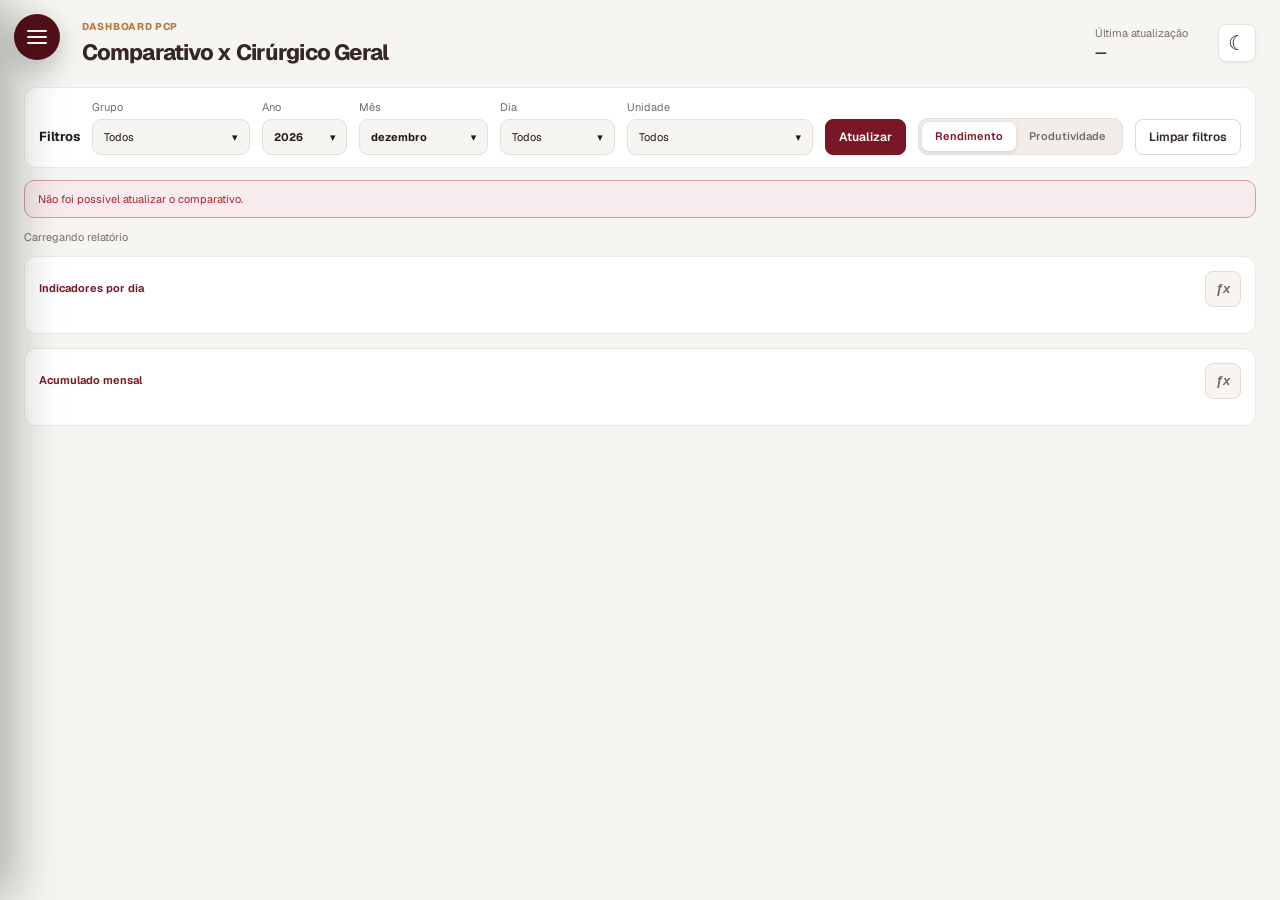
==== commit 61e15f05: "Collapse efficiency parameters by default Make the efficiency parameters panel collapsible and close" ====
--- a/index.html
+++ b/index.html
@@ -1 +1 @@
-<!doctype html><html lang="pt-BR"><head><meta name="color-scheme" content="light dark"><meta charset="utf-8"><meta name="viewport" content="width=device-width,initial-scale=1"><link rel="icon" href="assets/img/favicon-granja.png"><title>Comparativo x Cirúrgico Geral | BI PCP</title><script>if(window.matchMedia("(max-width:767px)").matches){document.documentElement.dataset.theme="light";}else{try{const theme=localStorage.getItem('bi-zootecnico-theme');if(theme==='light'||theme==='dark')document.documentElement.dataset.theme=theme;}catch(_){}}</script><link rel="stylesheet" href="assets/css/app.css?v=32f4011f5f65"><link rel="stylesheet" href="assets/vendor/geist/index.css"><link rel="stylesheet" href="assets/css/pcp.css?v=a3d32bdedaae"><link rel="stylesheet" href="assets/css/indicator-formulas.css?v=6862e97d2ed5"><link rel="stylesheet" href="assets/css/pcp-condenacoes-period.css?v=20261119-acoes-empilhadas-8"></head><body class="pcp-report" data-page="desempenho" data-pcp-tables="diario_industria,diario_industria_turnos"><div class="app-shell"><header class="page-header"><div><div class="eyebrow">Dashboard PCP</div><h1>Comparativo x Cirúrgico Geral</h1><p></p></div><div class="header-toolbar"></div></header><section class="card filter-card hidden"><div class="filter-card-top"><div><h2>Filtros</h2><p>Os componentes compartilham o contexto selecionado.</p></div><div class="pcp-toolbar"><button class="button" id="atualizar" type="button">Atualizar</button><button class="button button-ghost-danger" id="limparFiltros" type="button">Limpar filtros</button></div></div><div class="filters-grid first-page-filters"><label class="filter-field"><span>Relatório</span><select id="tabela" class="pcp-filter-select"></select></label><div class="filter-field"><span>Ano</span><div class="checkbox-multiselect" id="ano"></div></div><div class="filter-field"><span>Mês</span><div class="checkbox-multiselect" id="mes"></div></div><div class="filter-field"><span>Empresa</span><div class="checkbox-multiselect" id="empresa"></div></div><div class="filter-field"><span>Unidade</span><div class="checkbox-multiselect" id="unidade"></div></div><div class="filter-field" id="secao-field"><span>Seção</span><div class="checkbox-multiselect" id="secao"></div></div><div class="filter-field" id="transacao-field"><span>Transação</span><div class="checkbox-multiselect" id="transacao"></div></div></div></section><div id="mensagemErro" class="alert alert-error hidden" role="alert"></div><p id="estadoConsulta" class="pcp-mobile-label" role="status" aria-live="polite">Carregando relatório</p><main id="pcpConteudo" class="pcp-layout"></main></div><script src="assets/vendor/echarts/echarts.min.js"></script><script src="assets/js/config.js?v=98c9b3e5670e"></script><script src="assets/js/api.js?v=2f6e5cc27788"></script><script src="assets/js/theme.js?v=80469cb91aea"></script><script src="assets/js/filters.js?v=a02ed3ed2dec"></script><script src="assets/js/pcp-multiselect.js?v=17f7ce40a08b"></script><script src="assets/js/api-screen.js?v=c61b14a5a5da"></script><script src="assets/js/pcp-report-model.js?v=6439ba929b4d"></script><script src="assets/js/pcp-comparativo.js?v=2f45422227d0"></script><script src="assets/js/pcp-eficiencia.js?v=c027bd2e441c"></script><script src="assets/js/pcp-estoque-pa.js?v=470a0c54a097"></script><script src="assets/js/pcp-gestao-pa.js?v=091624c36175"></script><script src="assets/js/pcp-table-sort.js?v=40206d706b6e"></script><script src="assets/js/pcp-condenacoes-period.js?v=20261119-contexto-semanal-6"></script><script src="assets/js/pcp-condenacoes.js?v=granja-fornecedor-20261123-1"></script><script src="assets/js/pcp-paradas.js?v=a822362662da"></script><script src="assets/js/pcp-cirurgico.js?v=8f1dd2da748f"></script><script src="assets/js/pcp-report.js?v=782a827d8070"></script><script src="assets/js/sidebar.js?v=56836fad3c9e"></script><script src="assets/js/indicator-formulas-data.js?v=10bcbc79a2e3"></script><script src="assets/js/indicator-formulas.js?v=61b629666695"></script><script src="assets/js/overview-return.js?v=3"></script></body></html>+<!doctype html><html lang="pt-BR"><head><meta name="color-scheme" content="light dark"><meta charset="utf-8"><meta name="viewport" content="width=device-width,initial-scale=1"><link rel="icon" href="assets/img/favicon-granja.png"><title>Comparativo x Cirúrgico Geral | BI PCP</title><script>if(window.matchMedia("(max-width:767px)").matches){document.documentElement.dataset.theme="light";}else{try{const theme=localStorage.getItem('bi-zootecnico-theme');if(theme==='light'||theme==='dark')document.documentElement.dataset.theme=theme;}catch(_){}}</script><link rel="stylesheet" href="assets/css/app.css?v=32f4011f5f65"><link rel="stylesheet" href="assets/vendor/geist/index.css"><link rel="stylesheet" href="assets/css/pcp.css?v=5205da7aeaf3"><link rel="stylesheet" href="assets/css/indicator-formulas.css?v=6862e97d2ed5"><link rel="stylesheet" href="assets/css/pcp-condenacoes-period.css?v=20261119-acoes-empilhadas-8"></head><body class="pcp-report" data-page="desempenho" data-pcp-tables="diario_industria,diario_industria_turnos"><div class="app-shell"><header class="page-header"><div><div class="eyebrow">Dashboard PCP</div><h1>Comparativo x Cirúrgico Geral</h1><p></p></div><div class="header-toolbar"></div></header><section class="card filter-card hidden"><div class="filter-card-top"><div><h2>Filtros</h2><p>Os componentes compartilham o contexto selecionado.</p></div><div class="pcp-toolbar"><button class="button" id="atualizar" type="button">Atualizar</button><button class="button button-ghost-danger" id="limparFiltros" type="button">Limpar filtros</button></div></div><div class="filters-grid first-page-filters"><label class="filter-field"><span>Relatório</span><select id="tabela" class="pcp-filter-select"></select></label><div class="filter-field"><span>Ano</span><div class="checkbox-multiselect" id="ano"></div></div><div class="filter-field"><span>Mês</span><div class="checkbox-multiselect" id="mes"></div></div><div class="filter-field"><span>Empresa</span><div class="checkbox-multiselect" id="empresa"></div></div><div class="filter-field"><span>Unidade</span><div class="checkbox-multiselect" id="unidade"></div></div><div class="filter-field" id="secao-field"><span>Seção</span><div class="checkbox-multiselect" id="secao"></div></div><div class="filter-field" id="transacao-field"><span>Transação</span><div class="checkbox-multiselect" id="transacao"></div></div></div></section><div id="mensagemErro" class="alert alert-error hidden" role="alert"></div><p id="estadoConsulta" class="pcp-mobile-label" role="status" aria-live="polite">Carregando relatório</p><main id="pcpConteudo" class="pcp-layout"></main></div><script src="assets/vendor/echarts/echarts.min.js"></script><script src="assets/js/config.js?v=98c9b3e5670e"></script><script src="assets/js/api.js?v=2f6e5cc27788"></script><script src="assets/js/theme.js?v=80469cb91aea"></script><script src="assets/js/filters.js?v=a02ed3ed2dec"></script><script src="assets/js/pcp-multiselect.js?v=17f7ce40a08b"></script><script src="assets/js/api-screen.js?v=c61b14a5a5da"></script><script src="assets/js/pcp-report-model.js?v=6439ba929b4d"></script><script src="assets/js/pcp-comparativo.js?v=2f45422227d0"></script><script src="assets/js/pcp-eficiencia.js?v=5a2ab7296c52"></script><script src="assets/js/pcp-estoque-pa.js?v=470a0c54a097"></script><script src="assets/js/pcp-gestao-pa.js?v=091624c36175"></script><script src="assets/js/pcp-table-sort.js?v=40206d706b6e"></script><script src="assets/js/pcp-condenacoes-period.js?v=20261119-contexto-semanal-6"></script><script src="assets/js/pcp-condenacoes.js?v=c7efca6ea36b"></script><script src="assets/js/pcp-paradas.js?v=a822362662da"></script><script src="assets/js/pcp-cirurgico.js?v=72ff222b0237"></script><script src="assets/js/pcp-report.js?v=782a827d8070"></script><script src="assets/js/sidebar.js?v=56836fad3c9e"></script><script src="assets/js/indicator-formulas-data.js?v=10bcbc79a2e3"></script><script src="assets/js/indicator-formulas.js?v=61b629666695"></script><script src="assets/js/overview-return.js?v=3"></script></body></html>
--- a/assets/css/pcp.css
+++ b/assets/css/pcp.css
@@ -898,3 +898,41 @@
 #cgProdutividade a.cg-productivity-efficiency:focus-visible{outline:2px solid var(--primary);outline-offset:2px}
 #cgProdutividade .cg-production-grid td:has(>.cg-productivity-efficiency)>button[data-cg-day]{height:auto;padding-bottom:0}
 #cgProdutividade .cg-production-grid td>.cg-productivity-efficiency{width:auto;margin:1px 8px}
+
+/* Ordem diária igual aos totais: Aves Abat vs Meta, Eficiência, Peso médio. */
+#cgProdutividade .cg-production-day-metrics{display:block;min-width:0;margin:1px 8px 0}
+#cgProdutividade .cg-production-grid td:has(>.cg-production-day-metrics)>button[data-cg-day]{height:auto;padding-bottom:0}
+
+/* Resultado correspondente ao clique vindo da Produtividade. */
+.ef-table td[data-ef-calendar-target]{box-shadow:inset 0 0 0 2px var(--primary)}
+
+/* Alerta compacto e expansível, exclusivo da tela de Eficiência. */
+.ef-outlier-alert{min-width:0;padding:10px 12px;font-size:12px;line-height:1.45}
+.ef-outlier-alert[hidden]{display:none}
+.ef-outlier-alert>summary{cursor:pointer;font-weight:650;color:var(--foreground);overflow-wrap:anywhere}
+.ef-outlier-alert>summary::marker{color:var(--primary)}
+.ef-outlier-alert .ef-outlier-hint{margin:8px 0;font-size:11px;color:var(--muted-foreground)}
+.ef-outlier-alert>ul{max-height:230px;overflow:auto;margin:8px 0 0;padding-left:18px;overflow-wrap:anywhere}
+.ef-outlier-alert>ul>li{margin:0 0 8px}
+.ef-outlier-alert>ul>li>span{font-size:11px;color:var(--muted-foreground)}
+
+/* Faixa de contexto da Eficiência: alertas e parâmetros em blocos independentes. */
+.ef-top-panels{display:grid;grid-template-columns:repeat(2,minmax(0,1fr));gap:12px;align-items:start;min-width:0}
+.ef-top-panels>.ef-outlier-alert{grid-column:1}
+.ef-parameters{grid-column:2;min-width:0;padding:8px 10px}
+.ef-parameters>summary{cursor:pointer;font-size:12px;line-height:1.45;font-weight:650;color:var(--primary)}
+.ef-parameters[open]>summary{margin-bottom:4px}
+.ef-parameters-table{width:100%;table-layout:fixed;border-collapse:collapse;font-size:11px;line-height:1.3}
+.ef-parameters-table col:nth-child(1){width:20%}.ef-parameters-table col:nth-child(2){width:12%}.ef-parameters-table col:nth-child(3){width:20%}.ef-parameters-table col:nth-child(4){width:18%}.ef-parameters-table col:nth-child(5),.ef-parameters-table col:nth-child(6){width:15%}
+.ef-parameters-table th,.ef-parameters-table td{padding:3px 4px;border-bottom:1px solid var(--border);text-align:right;vertical-align:middle;overflow-wrap:normal}
+.ef-parameters-table thead th{font-size:10px;font-weight:500;color:var(--muted-foreground);border-bottom-color:var(--primary)}
+.ef-parameters-table th:first-child{text-align:left}.ef-parameters-table tbody th{font-weight:550}
+.ef-parameters-table tbody tr:nth-child(even){background:var(--muted)}
+.ef-parameters-note{margin:4px 0 0;font-size:10px;line-height:1.4;color:var(--muted-foreground)}
+@media(max-width:900px){.ef-top-panels{grid-template-columns:minmax(0,1fr);gap:10px}.ef-top-panels>.ef-outlier-alert,.ef-parameters{grid-column:1}}
+
+/* Sinal de atenção discreto, sem aumentar a altura do alerta recolhido. */
+.ef-top-panels>.ef-outlier-alert{padding:8px 10px;border-inline-start:3px solid var(--primary)}
+.ef-top-panels>.ef-outlier-alert>summary{color:var(--primary)}
+.ef-top-panels>.ef-outlier-alert>summary::before{content:" ! ";display:inline-grid;place-items:center;width:16px;height:16px;margin-inline-end:6px;border:1px solid currentColor;border-radius:50%;font-size:10px;line-height:1;vertical-align:middle}
+.ef-top-panels>.ef-outlier-alert>ul{max-height:160px}
